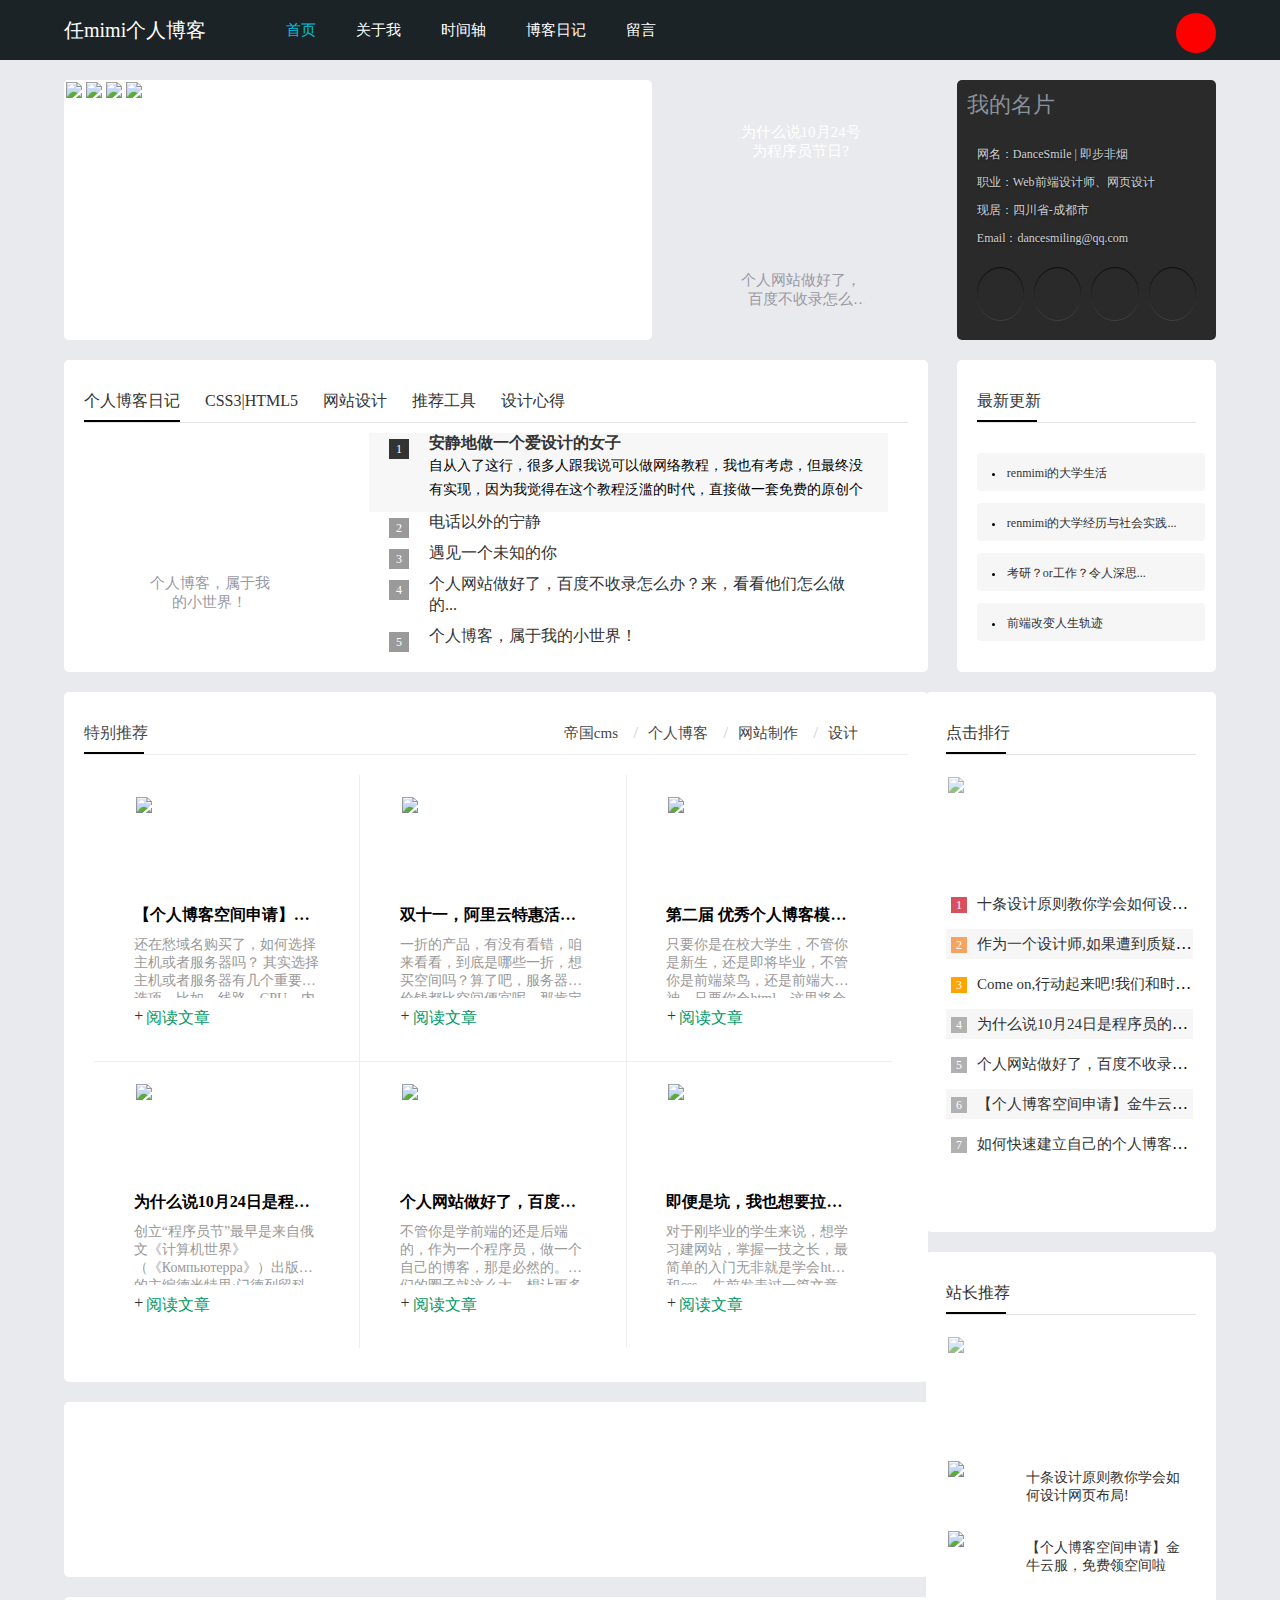
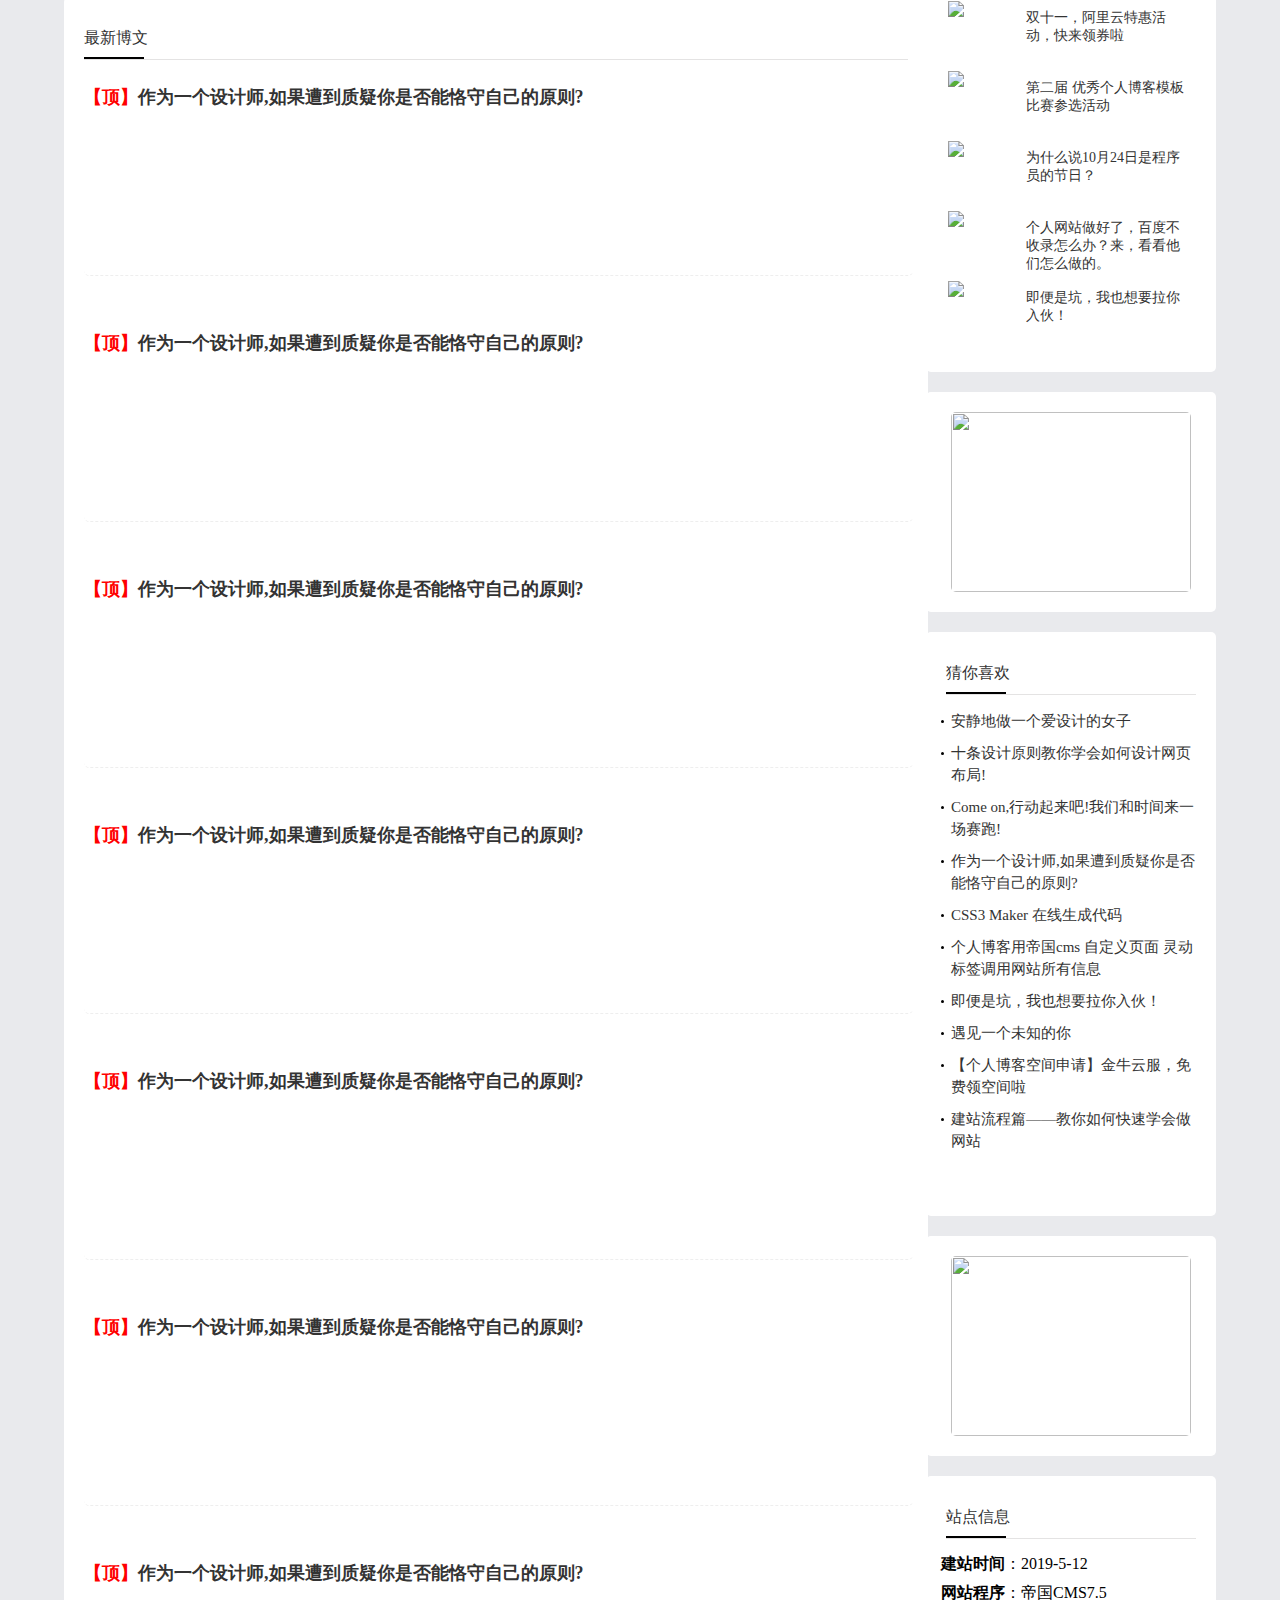
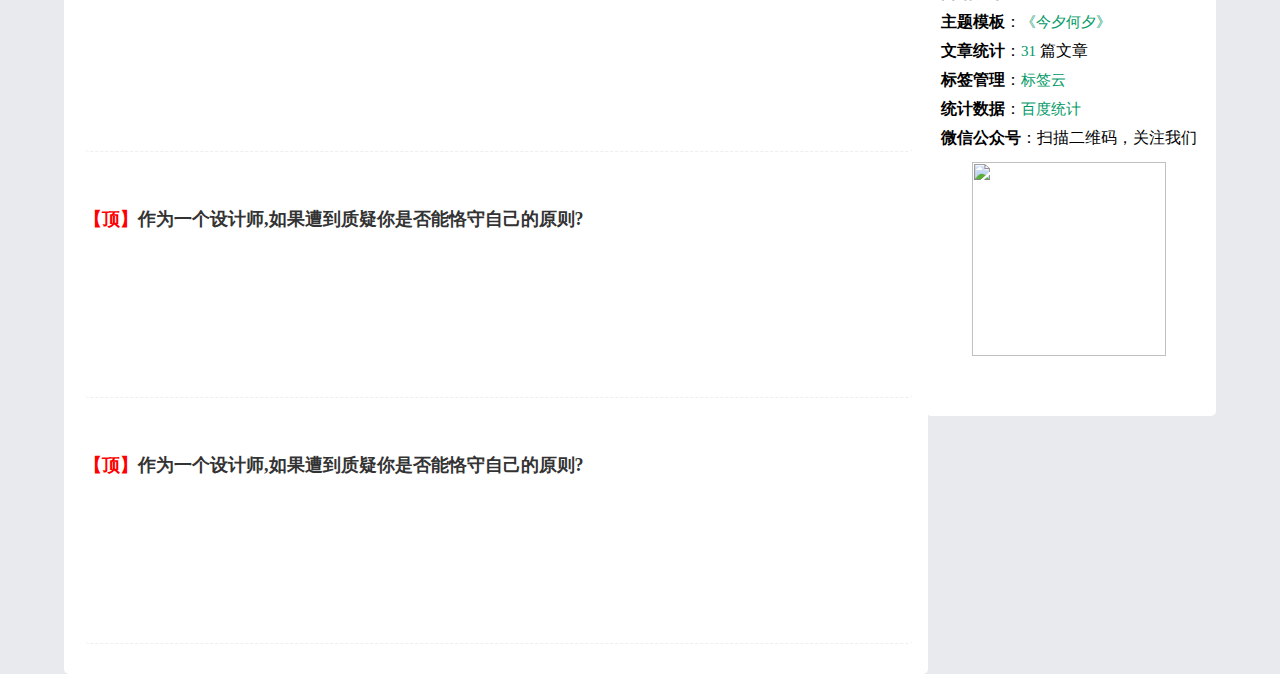
==== index.html @ 93b7b706 "任洁芳博客的" ====
<!DOCTYPE html>
<html lang="en">
<head>
    <meta charset="UTF-8">
    <title>个人博客</title>
    <link rel="stylesheet" href="./css/reset.css">
    <link rel="stylesheet" href="./css/index.css">
    <link rel="stylesheet" href="./css/common.css">
    <meta name="viewport" content="width=device-width, initial-scale=1.0 user-scalable=no">
    <link rel="stylesheet" media="(max-width: 800px)" href="./css/phone.css">
</head>
<body>
  <!--头部start-->
  <!--响应式更多-->
  <label for="more" class="menu" style="position:absolute; top: 10px; left: 20px;"></label>
    <header>
        <nav class="nav wrapper">
            <input type="checkbox" name="" id="more" >
            <div class="logo">任mimi个人博客</div>
        <ul class="nav_item">

            <li class="nav_item_focus"><a href="" >首页</a></li>
            <li><a href="#">关于我</a></li>
            <li><a href="trail.html">时间轴</a></li>
            <li><a href="log.html">博客日记</a></li>
            <li><a href="remark.html">留言</a></li>
        </ul>
            <div class="search iconfont"><input type="text" placeholder="请输入内容" class="input"></div>
        </nav>
    </header>
  <!--头部结束-->
   <!--轮播图即右侧开始-->
   <div  class="wrapper content">
       <div class="content_left">
           <div class="swipe" id="swipe">
               <ul>
                   <li class="swipe_item"><a href=""><img src="http://jxhx2.yangqq.com/skin/jxhx/images/1.jpg" alt=""></a></li>
                   <li class="swipe_item"><a href=""><img src="http://jxhx2.yangqq.com/skin/jxhx/images/2.jpg" alt=""></a></li>
                   <li class="swipe_item"><a href=""><img src="http://jxhx2.yangqq.com/skin/jxhx/images/3.jpg" alt="" class="swipe_3"></a></li>
                   <li class="swipe_item"><a href=""><img src="http://jxhx2.yangqq.com/skin/jxhx/images/4.jpg" alt=""></a></li>

               </ul>
                <!--小圆圈-->
               <ul class="spot" id="spot">
                   <li></li>
                   <li></li>
                   <li></li>
                   <li></li>
               </ul>
               <!--左右箭头按钮-->
               <div >
                   <span class="left swipe_arrow" id="left"><img src="http://jxhx2.yangqq.com/skin/jxhx/images/left.png" alt=""></span>
                   <span class="right swipe_arrow" id="right"><img src="http://jxhx2.yangqq.com/skin/jxhx/images/right.png" alt=""></span>
               </div>
           </div>
           <div>
               <div class="content_left_item_top">
                   <div class=" top">
                       <span class="mask_wenzi">为什么说10月24号为程序员节日?</span>
                   </div>

               </div>
                <div class="content_left_item_bottom">
                    <div class="bottom">
                        <span class="mask_wenzi">个人网站做好了，百度不收录怎么办？来，看看他们怎么做的。</span>
                    </div>
                </div>
           </div>


       </div>
       <div class="content_right">
           <h2>我的名片</h2>
           <p>网名：DanceSmile | 即步非烟</p>
           <p>职业：Web前端设计师、网页设计</p>
           <p>现居：四川省-成都市</p>
           <p>Email：dancesmiling@qq.com</p>
           <ul class="linkmore">
               <li><a href="" class="iconfont1 geren"></a></li>
               <li><a href="" class="iconfont1 mes"></a></li>
               <li><a href="" class="iconfont1 qq"></a></li>
               <li><a href="" class="iconfont1 wechat"></a></li>
           </ul>
       </div>

   </div>
  <!--轮播图即右侧end-->
   <!--tab栏及右侧start-->
  <div class="tab wrapper">
      <div class="tab_left">
           <div class="tab_title">
               <ul>
                   <li class="tab_focus"><a href="">个人博客日记</a></li>
                   <li><a href="">CSS3|HTML5</a></li>
                   <li><a href="">网站设计</a></li>
                   <li><a href="">推荐工具</a></li>
                   <li><a href="">设计心得</a></li>
               </ul>
           </div>
            <div class="tab_content">

                 <div class="tab_content_list">
                     <ul >
                         <li class="li_focus">
                             <i class="tab_content_list_focus">1</i>
                             <a href="#" >
                             安静地做一个爱设计的女子
                             </a>
                             <p  class="p">自从入了这行，很多人跟我说可以做网络教程，我也有考虑，但最终没有实现，因为我觉得在这个教程泛滥的时代，直接做一套免费的原创个人博客模板更为实在。每当看到自己喜欢的配色图片，</p>
                         </li>
                         <li>
                             <i>2</i>
                             <a href="#" >
                                 电话以外的宁静
                             </a>
                             <p class="p">电话很久没有响过了，我的QQ也很久没有在线了，消失了很多天，刚刚结识的朋友因为我身上又起了红疹，每天都发来消息询问我的情况，我做到了这么多天来的沉默，我相信，没有网络，我还是可以继续我自己的生活
                             </p>
                         </li>
                         <li>
                             <i>3</i>
                             <a href="#" >
                                 遇见一个未知的你
                             </a>
                             <p  class="p">听着那熟悉的歌曲看着那一张张可爱的图片.-读着我们共同欣赏的诗……也许我们曾经相遇,看着你远去的背影 ,沿着你来的方向 ,回忆时间穿梭于幸福的点点滴滴....
                             </p>
                         </li>
                         <li>
                             <i>4</i>
                             <a href="#" >
                                 个人网站做好了，百度不收录怎么办？来，看看他们怎么做的...
                             </a>
                             <p  class="p">不管你是学前端的还是后端的，作为一个程序员，做一个自己的博客，那是必然的。咱们的圈子就这么大，想让更多的人了解你，看看你的技术多牛逼，扔一个博客地址就行了
                             </p>
                         </li>
                         <li>
                             <i>5</i>
                             <a href="#" title="个人博客，属于我的小世界！">
                                 个人博客，属于我的小世界！
                             </a>
                             <p class="p">个人博客，用来做什么？我刚开始就把它当做一个我吐槽心情的地方，也就相当于一个网络记事本，写上一些关于自己生活工作中的小情小事，也会放上一些照片，音乐。每天工作回家后就能访问自己的网站，一边听着音乐，一边写写文章。
                             </p>
                         </li>

                     </ul>
                 </div>
                <div class="tab_content_img">
                    <div class="hidden">
                        <div class="top"><a href="">
                            <span class="mask_wenzi">个人网站做好了，百度不收录怎么办？来，看看他们怎么做的</span>
                        </a></div>
                    </div>
                    <div class="hidden">
                        <div class="bottom"><a href="">
                            <span class="mask_wenzi">个人博客，属于我的小世界！</span>
                        </a></div>
                    </div>
                </div>
            </div>
      </div>
      <div class="tab_right  sidebar">
          <div class="sidebar_title">最新更新</div>
           <div>
               <ul class="tab_right_item">
                   <li><a href="">renmimi的大学生活</a></li>
                   <li><a href="">renmimi的大学经历与社会实践...</a></li>
                   <li><a href="">考研？or工作？令人深思...</a></li>
                   <li><a href="">前端改变人生轨迹</a></li>
               </ul>
           </div>
      </div>
  </div>
  <!--tab栏及右侧结束-->
  <!--推荐部分start-->
  <div class="wrapper">
  <div class="recommend">
         <div class="rtitle">
              <h2 class="rtitle_left">特别推荐</h2>
              <div class="rtitle_right">
                  <ul>
                      <li><a href="">帝国cms</a></li>
                      <li><a href="">个人博客</a></li>
                      <li><a href="">网站制作</a></li>
                      <li><a href="">设计</a></li>
                  </ul>
              </div>
         </div>
         <div class="rbox">
             <ul>
                 <li><a href=""><img src="http://www.yangqq.com/d/file/jstt/web/2018-10-16/56c49531df63eec5ccc3840e68f3ac21.png" alt="" ></a>
                   <h2>【个人博客空间申请】金牛云服，免费领空间啦</h2>
                     <span>还在愁域名购买了，如何选择主机或者服务器吗？
                         其实选择主机或者服务器有几个重要的选项，比如，线路，CPU，内存，带宽，网页空间，数据库，月流量等等。那什么是主机，什么是服务器，他们的区别
                     </span>
                     <a href="" class="artcle_add">阅读文章</a>
                 </li>
                 <li><a href=""><img src="http://www.yangqq.com/d/file/jstt/web/2018-11-03/e3d39beb4e61d8545d6fbda2dc7a4b71.png" alt=""></a>
                  <h2>双十一，阿里云特惠活动，快来领券啦</h2>
                     <span>一折的产品，有没有看错，咱来看看，到底是哪些一折，想买空间吗？算了吧，服务器的价钱都比空间便宜呢，那肯定买服务器啊，咱来看看阿里云一折的服务器哪些好</span>
                     <a href="" class="artcle_add">阅读文章</a>
                 </li>
                 <li><a href=""><img src="http://www.yangqq.com/d/file/blogs/2018-06-11/372b79556c82ac59a8c46eda53f177c4.jpg" alt=""></a>
                   <h2>第二届 优秀个人博客模板比赛参选活动</h2>
                     <span>只要你是在校大学生，不管你是新生，还是即将毕业，不管你是前端菜鸟，还是前端大神，只要你会html，这里将会是你展示才能的大平台。</span>
                     <a href="" class="artcle_add">阅读文章</a>
                 </li>
                 <li><a href=""><img src="http://jxhx2.yangqq.com/skin/jxhx/images/h1.jpg" alt=""></a>
                    <h2>为什么说10月24日是程序员的节日？</h2>
                     <span>创立“程序员节”最早是来自俄文《计算机世界》（《Компьютерра》）出版社的主编德米特里·门德列留科（Дмитрий Мендрелюк）在1996年7月15日的想法，当时计划将节日命名为“计算机用户节”，定在每年9月份的第一个星期五，称之为“纯净的星期五</span>
                     <a href="" class="artcle_add">阅读文章</a>
                 </li>
                 <li><a href=""><img src="http://jxhx2.yangqq.com/skin/jxhx/images/h2.jpg" alt=""></a>
                   <h2>个人网站做好了，百度不收录怎么办？来，看看他们怎么做的。</h2>
                     <span>不管你是学前端的还是后端的，作为一个程序员，做一个自己的博客，那是必然的。咱们的圈子就这么大，想让更多的人了解你，看看你的技术多牛逼，扔一个博客地址就行了。大多数人在没有</span>
                     <a href="" class="artcle_add">阅读文章</a>
                 </li>
                 <li><a href=""><img src="http://www.yangqq.com/d/file/news/life/2014-07-31/ae167e7d81612318949460aad1143e0d.jpg" alt=""></a>
                   <h2>即便是坑，我也想要拉你入伙!</h2>
                     <span>对于刚毕业的学生来说，想学习建网站，掌握一技之长，最简单的入门无非就是学会html和css，先前发表过一篇文章《如果要学习web前端开发，需要学习什么？》，如果你还不知道如何着手，请仔细阅读....7天的时间，入门是没有问题的，当然，如果你用心的话！</span>
                     <a href="" class="artcle_add">阅读文章</a>
                 </li>
             </ul>
         </div>
  </div>
      <!--不规则侧边栏开始-->
      <div class="norule_aside" style="position:absolute; right: 0px; top: 0px; z-index:3;">
          <ul>
              <li>
                  <div class="sidebar">
                      <div class="sidebar_title">点击排行</div>
                      <div class="click_sort">
                      <a href="" >
                          <div style="position: relative;">
                          <img src="http://jxhx2.yangqq.com/skin/jxhx/images/b02.jpg" alt="">
                          <span  class="mask_wenzi">安静地做一个爱设计的女子</span>
                          </div>
                      </a>
                          <ul>
                              <li><i>1</i><a href="#"  target="_blank">十条设计原则教你学会如何设计网页布局!</a></li>
                              <li><i>2</i><a href="#"  target="_blank">作为一个设计师,如果遭到质疑你是否能恪守自己的原则?</a></li>
                              <li><i>3</i><a href="#"  target="_blank">Come on,行动起来吧!我们和时间来一场赛跑!</a></li>
                              <li><i>4</i><a href="#"  target="_blank">为什么说10月24日是程序员的节日？</a></li>
                              <li><i>5</i><a href="#"  target="_blank">个人网站做好了，百度不收录怎么办？来，看看他们怎么做的。</a></li>
                              <li><i>6</i><a href="#"  target="_blank">【个人博客空间申请】金牛云服，免费领空间啦</a></li>
                              <li><i>7</i><a href="#"  target="_blank">如何快速建立自己的个人博客网站</a></li>
                          </ul>
                      </div>
                  </div>

              </li>

              <li>
                  <div class="sidebar sidebar_re">
                      <div class="sidebar_title">站长推荐</div>
                      <div class="zhanzhang_recommend">
                          <a href="" >
                              <div style="position: relative;">
                                  <img src="http://www.yangqq.com/d/file/news/life/2018-06-29/75842f4d1e18d692a66c38eb172a40ab.jpg" alt="">
                                  <span class="mask_wenzi">作为一个设计师,如果遭到质疑你是否能恪守自己的原则?</span>
                              </div>
                          </a>
                          <ul >
                              <li><a href="">
                                  <img src="http://www.yangqq.com/d/file/jstt/css3/2018-03-20/718b56be9dbf920cc0a6124545216654.jpg">
                                  <p>十条设计原则教你学会如何设计网页布局!</p>
                              </a></li>
                              <li><a href="">
                                  <img src="http://www.yangqq.com/d/file/jstt/web/2018-10-16/56c49531df63eec5ccc3840e68f3ac21.png">
                                  <p>【个人博客空间申请】金牛云服，免费领空间啦</p>
                              </a>
                              </li>
                              <li><a href="">
                                  <img src="http://www.yangqq.com/d/file/jstt/web/2018-11-03/e3d39beb4e61d8545d6fbda2dc7a4b71.png">
                                  <p>双十一，阿里云特惠活动，快来领券啦</p>
                              </a></li>
                              <li><a href="">
                                  <img src="http://www.yangqq.com/d/file/blogs/2018-06-11/372b79556c82ac59a8c46eda53f177c4.jpg">
                                  <p>第二届 优秀个人博客模板比赛参选活动</p>
                              </a></li>
                              <li><a href="">
                                  <img src="http://jxhx2.yangqq.com/skin/jxhx/images/h1.jpg">
                                  <p>为什么说10月24日是程序员的节日？</p>
                              </a></li>
                              <li><a href="">
                                  <img src="http://jxhx2.yangqq.com/skin/jxhx/images/h2.jpg">
                                  <p>个人网站做好了，百度不收录怎么办？来，看看他们怎么做的。</p>
                              </a></li>
                              <li><a href="">
                                  <img src="http://www.yangqq.com/d/file/news/life/2014-07-31/ae167e7d81612318949460aad1143e0d.jpg">
                                  <p>即便是坑，我也想要拉你入伙！</p>
                              </a></li>
                          </ul>
                      </div>
                  </div>

              </li>

               <li>
                   <div class="sidebar sidebar_img"><img src="http://jxhx2.yangqq.com/skin/jxhx/images/ad.jpg" alt=""></div>
               </li>
              <li>
                  <div class="sidebar sidebar_like">
                      <div class="sidebar_title">猜你喜欢</div>
                      <ul>
                          <li><a target="_blank" href="#">安静地做一个爱设计的女子</a></li>
                          <li><a target="_blank" href="#">十条设计原则教你学会如何设计网页布局!</a></li>
                          <li><a target="_blank" href="#">Come on,行动起来吧!我们和时间来一场赛跑!</a></li>
                          <li><a target="_blank" href="#">作为一个设计师,如果遭到质疑你是否能恪守自己的原则?</a></li>
                          <li><a target="_blank" href="#">CSS3 Maker 在线生成代码</a></li>
                          <li><a target="_blank" href="#">个人博客用帝国cms 自定义页面 灵动标签调用网站所有信息</a></li>
                          <li><a target="_blank" href="#">即便是坑，我也想要拉你入伙！</a></li>
                          <li><a target="_blank" href="#">遇见一个未知的你</a></li>
                          <li><a target="_blank" href="#">【个人博客空间申请】金牛云服，免费领空间啦</a></li>
                          <li><a target="_blank" href="#">建站流程篇——教你如何快速学会做网站</a></li>
                      </ul>
                  </div>
              </li>
              <li>
                  <div class="sidebar sidebar_img"><img src="http://jxhx2.yangqq.com/skin/jxhx/images/ad02.jpg" alt=""></div>
              </li>
              <li>
                  <div class="sidebar sidebar_message">
                       <div class="sidebar_title">站点信息</div>
                      <ul >
                          <li><b>建站时间</b>：2019-5-12</li>
                          <li><b>网站程序</b>：帝国CMS7.5</li>
                          <li><b>主题模板</b>：<a href="#" style="color: #009966">《今夕何夕》</a></li>
                          <li><b>文章统计</b>：<a href="#"style="color: #009966" >31 </a>篇文章</li>
                          <li><b>标签管理</b>：<a href="#" style="color: #009966">标签云</a></li>
                          <li><b>统计数据</b>：<a href="#"style="color: #009966">百度统计</a></li>
                          <li><b>微信公众号</b>：扫描二维码，关注我们</li>
                          <li><a href="#" ><img src="http://jxhx2.yangqq.com/skin/jxhx/images/wxgzh.jpg"></a></li>
                      </ul>
                  </div>
              </li>

          </ul>
      </div>
  </div>
  <!--推荐部分end-->
  <!--图片start-->
   <div class="wrapper">
        <div class="img"></div>
   </div>
  <!--图片结束-->
  <!--文章列表开始-->
  <div class="wrapper">
      <div class="main_content">
            <div class="main_title sidebar_title">最新博文</div>
          <ul>
              <li>
                  <a href="#" target="_blank" class="ding">作为一个设计师,如果遭到质疑你是否能恪守自己的原则?</a>
                  <div class="main_list_item">
                      <img src="http://www.yangqq.com/d/file/news/life/2018-06-29/75842f4d1e18d692a66c38eb172a40ab.jpg" alt="">
                       <div >
                       <p>就拿我自己来说吧，有时候会很矛盾，设计好的作品，不把它分享出来，会觉得待在自己电脑里面实在是没有意义。干脆就发布出去吧。我也害怕收到大家不好的评论，有些评论，可能说者无意，但是对于每一个用心的站长来说，都会受很深 </p>
                       </div>
                       <div class="bottom">
                           <img src="http://jxhx2.yangqq.com/skin/jxhx/images/avatar.jpg" border="0"  alt="" >
                           <span>2019-5-11</span>
                           <span><a href="#"><span>【</span>设计心得 <span>】</span></a></span>
                           <a href="#" class="bottom_readmore"> <button>阅读更多</button></a>
                       </div>

                  </div>
              </li>
              <li>
                  <a href="#" target="_blank" class="ding">作为一个设计师,如果遭到质疑你是否能恪守自己的原则?</a>
                  <div class="main_list_item">
                      <img src="http://www.yangqq.com/d/file/blogs/2018-06-11/372b79556c82ac59a8c46eda53f177c4.jpg" alt="">
                      <div >
                          <p>就拿我自己来说吧，有时候会很矛盾，设计好的作品，不把它分享出来，会觉得待在自己电脑里面实在是没有意义。干脆就发布出去吧。我也害怕收到大家不好的评论，有些评论，可能说者无意，但是对于每一个用心的站长来说，都会受很深 </p>
                      </div>
                      <div class="bottom">
                          <img src="http://jxhx2.yangqq.com/skin/jxhx/images/avatar.jpg" border="0"  alt="" >
                          <span>2019-5-11</span>
                          <span><a href="#"><span>【</span>个人博客日记 <span>】</span></a></span>
                          <a href="#" class="bottom_readmore"> <button>阅读更多</button></a>
                      </div>

                  </div>

              </li>
              <li>
                  <a href="#" target="_blank" class="ding">作为一个设计师,如果遭到质疑你是否能恪守自己的原则?</a>
                  <div class="main_list_item">
                      <img src="http://www.yangqq.com/d/file/jstt/web/2018-11-03/e3d39beb4e61d8545d6fbda2dc7a4b71.png" alt="">
                      <div >
                          <p>就拿我自己来说吧，有时候会很矛盾，设计好的作品，不把它分享出来，会觉得待在自己电脑里面实在是没有意义。干脆就发布出去吧。 </p>
                      </div>
                      <div class="bottom">
                          <img src="http://jxhx2.yangqq.com/skin/jxhx/images/avatar.jpg" border="0"  alt="" >
                          <span>2019-5-11</span>
                          <span><a href="#"><span>【</span>renmimi <span>】</span></a></span>
                          <a href="#" class="bottom_readmore"> <button>阅读更多</button></a>
                      </div>

                  </div>
              </li>
              <li>
                  <a href="#" target="_blank" class="ding">作为一个设计师,如果遭到质疑你是否能恪守自己的原则?</a>
                  <div class="main_list_item">
                      <img src="http://jxhx2.yangqq.com/skin/jxhx/images/b02.jpg" alt="">
                      <div >
                          <p>就拿我自己来说吧，有时候会很矛盾，设计好的作品，不把它分享出来，会觉得待在自己电脑里面实在是没有意义。干脆就发布出去吧。我也害怕收到大家不好的评论，有些评论，可能说者无意，但是对于每一个用心的站长来说，都会受很深 </p>
                      </div>
                      <div class="bottom">
                          <img src="http://jxhx2.yangqq.com/skin/jxhx/images/avatar.jpg" border="1"  alt="" >
                          <span>2019-5-11</span>
                          <span><a href="#"><span>【</span>分享给你们<span>】</span></a></span>
                          <a href="#" class="bottom_readmore"> <button>阅读更多</button></a>
                      </div>

                  </div>
              </li>
              <li>
                  <a href="#" target="_blank" class="ding">作为一个设计师,如果遭到质疑你是否能恪守自己的原则?</a>
                  <div class="main_list_item">
                      <img src="http://jxhx2.yangqq.com/skin/jxhx/images/b03.jpg" alt="">
                      <div >
                          <p>就拿我自己来说吧，有时候会很矛盾，设计好的作品，不把它分享出来，会觉得待在自己电脑里面实在是没有意义。干脆就发布出去吧。我也害怕收到大家不好的评论，有些评论，可能说者无意，但是对于每一个用心的站长来说，都会受很深 </p>
                      </div>
                      <div class="bottom">
                          <img src="http://jxhx2.yangqq.com/skin/jxhx/images/b03.jpg" border="0"  alt="" >
                          <span>2019-5-11</span>
                          <span><a href="#"><span>【</span>个人博客日记 <span>】</span></a></span>
                          <a href="#" class="bottom_readmore"> <button>阅读更多</button></a>
                      </div>

                  </div>
              </li>
              <li>
                  <a href="#" target="_blank" class="ding">作为一个设计师,如果遭到质疑你是否能恪守自己的原则?</a>
                  <div class="main_list_item">
                      <img src="http://www.yangqq.com/d/file/news/life/2018-06-29/75842f4d1e18d692a66c38eb172a40ab.jpg" alt="">
                      <div >
                          <p>就拿我自己来说吧，有时候会很矛盾，设计好的作品，不把它分享出来，会觉得待在自己电脑里面实在是没有意义。干脆就发布出去吧。我也害怕收到大家不好的评论，有些评论，可能说者无意，但是对于每一个用心的站长来说，都会受很深 </p>
                      </div>
                      <div class="bottom">
                          <img src="http://jxhx2.yangqq.com/skin/jxhx/images/avatar.jpg" border="0"  alt="" >
                          <span>2019-5-11</span>
                          <span><a href="#"><span>【</span>设计心得 <span>】</span></a></span>
                          <a href="#" class="bottom_readmore"> <button>阅读更多</button></a>
                      </div>

                  </div>
              </li>
              <li>
                  <a href="#" target="_blank" class="ding">作为一个设计师,如果遭到质疑你是否能恪守自己的原则?</a>
                  <div class="main_list_item">
                      <img src="http://www.yangqq.com/d/file/news/life/2018-06-29/75842f4d1e18d692a66c38eb172a40ab.jpg" alt="">
                      <div >
                          <p>就拿我自己来说吧，有时候会很矛盾，设计好的作品，不把它分享出来，会觉得待在自己电脑里面实在是没有意义。干脆就发布出去吧。我也害怕收到大家不好的评论，有些评论，可能说者无意，但是对于每一个用心的站长来说，都会受很深 </p>
                      </div>
                      <div class="bottom">
                          <img src="http://jxhx2.yangqq.com/skin/jxhx/images/avatar.jpg" border="0"  alt="" >
                          <span>2019-5-11</span>
                          <span><a href="#"><span>【</span>设计心得 <span>】</span></a></span>
                          <a href="#" class="bottom_readmore"> <button>阅读更多</button></a>
                      </div>

                  </div>
              </li>
              <li>
                  <a href="#" target="_blank" class="ding">作为一个设计师,如果遭到质疑你是否能恪守自己的原则?</a>
                  <div class="main_list_item">
                      <img src="http://www.yangqq.com/d/file/jstt/web/2018-11-03/e3d39beb4e61d8545d6fbda2dc7a4b71.png" alt="">
                      <div >
                          <p>就拿我自己来说吧，有时候会很矛盾，设计好的作品，不把它分享出来，会觉得待在自己电脑里面实在是没有意义。干脆就发布出去吧。我也害怕收到大家不好的评论，有些评论，可能说者无意，但是对于每一个用心的站长来说，都会受很深 </p>
                      </div>
                      <div class="bottom">
                          <img src="http://jxhx2.yangqq.com/skin/jxhx/images/avatar.jpg" border="0"  alt="" >
                          <span>2019-5-11</span>
                          <span><a href="#"><span>【</span>设计心得 <span>】</span></a></span>
                          <a href="#" class="bottom_readmore"> <button>阅读更多</button></a>
                      </div>

                  </div>
              </li>
              <li>
                  <a href="#" target="_blank" class="ding">作为一个设计师,如果遭到质疑你是否能恪守自己的原则?</a>
                  <div class="main_list_item">
                      <img src="http://www.yangqq.com/d/file/blogs/2018-06-11/372b79556c82ac59a8c46eda53f177c4.jpg" alt="">
                      <div >
                          <p>就拿我自己来说吧，有时候会很矛盾，设计好的作品，不把它分享出来，会觉得待在自己电脑里面实在是没有意义。干脆就发布出去吧。我也害怕收到大家不好的评论，有些评论，可能说者无意，但是对于每一个用心的站长来说，都会受很深 </p>
                      </div>
                      <div class="bottom">
                          <img src="http://jxhx2.yangqq.com/skin/jxhx/images/avatar.jpg" border="0"  alt="" >
                          <span>2019-5-11</span>
                          <span><a href="#"><span>【</span>设计心得 <span>】</span></a></span>
                          <a href="#" class="bottom_readmore"> <button>阅读更多</button></a>
                      </div>

                  </div>
              </li>
          </ul>
      </div>
  </div>

  <script src="js/index.js"></script>
  <script src="js/swipe.js"></script>
  <script src="js/change.js"></script>
</body>
</html>
---- css/index.css ----
/*轮播图及右侧开始*/
   .content {
       height: 260px;
       margin-top: 20px;
   }
   .content_left {
       float: left;
       width: 75%;
   }
   .content_right {
       float: right;
       width: 22.5%;
       height: 260px;
       background: rgba(42,42,42,1);
       border-radius: 5px;
   }

.content_right h2 {
    font-size: 22px;
    margin: 10px;
    color: #89919a;
    font-weight: normal;
    padding-bottom: 10px;
}
.linkmore {
    margin: 15px;
}
.linkmore li {
    width: 25%;
    float: left;
    padding: 0;
}
.linkmore li a {
    height: 53px;
    display: block;
    overflow: hidden;
    box-shadow: 0px 1px 0px rgba(255,255,255,.1), inset 0px 1px 1px rgba(0,0,0,.7);
    border-radius: 50%;
    margin: 0 5px;
}

.geren:before {
    font-family: iconfont;
    content: '\e6d3';
    color: #ef5509;
    font-size: 36px;
    display: block;
    margin: 10px 10px;
}

.mes:before {
    font-family: iconfont;
    content: '\e648';
    color: #FF991A;
    font-size: 28px;
    text-align: center;
    display: block;
    margin: 10px 10px;
}
.qq:before {
    font-family: iconfont;
    content: '\e6ca';
    color: #1296DB;
    font-size: 28px;
    text-align: center;
    display: block;
    margin: 10px 10px;
}
.wechat:before {
    font-family: iconfont;
    content: '\e66a';
    color: #07AF12;
    font-size: 36px;
    text-align: center;
    display: block;
    margin: 10px 10px;
}
.iconfont1:hover {
    opacity: .5;
}


.content_right p {
    font-size: 12px;
    padding: 0 0 0 20px;
    line-height: 28px;
    text-shadow: 0px 1px 2px rgba(0, 0, 0, .5);
    color: #d0d2d4;
}
.content_left  .swipe {
       float: left;
       width: 68%;
       height: 260px;
       background-color: #fff;
       border-radius: 5px;
       overflow: hidden;
       position: relative;
   }
.swipe .spot {
    width: 90px;
    height: 13px;
    position: absolute;
    bottom: 20px;
    left: 50%;
    transform: translateX(-50%);
}
.swipe .spot .spot_focus {
    background-color: #12B7DE;
}
.swipe .spot li {
    border-radius: 50%;
    width: 10px;
    height: 10px;
    line-height: 10px;
    background-color: #fff;
    margin-right: 12px;
}

.swipe ul {
    height: 260px;
}
.swipe ul li {
    float: left;
    height: 260px;
    padding: 0;
}
.swipe img {
    width: 132%;
    height: 260px;
}
.swipe .swipe_3{
     width: 108%;
}
.swipe_arrow {
    position: absolute;
    width: 40px;
    height: 32px;
    top: 50%;
    left: 40px;
    transform: translateY(-50%);
    display: none;

}
.swipe:hover .swipe_arrow {
    display: block;
}
.swipe_arrow img {
    width: 40px;
    height: 32px;
}
 .swipe_arrow.right{
    left: auto;
    right: 40px;
}

.content_left .content_left_item_top {
    float: right;
    width: 29.5%;
    height: 124px;
    overflow: hidden;
    border-radius: 5px;
}

.content_left .content_left_item_bottom {
    margin-top: 12px;
    float: right;
     width: 29.5%;
     height: 124px;
    overflow: hidden;
    border-radius: 5px;
}

.content_left .top {

      float: right;
      width: 100%;
      height: 124px;
      background: url("http://jxhx2.yangqq.com/skin/jxhx/images/h1.jpg") no-repeat;
      background-size: cover;
      transform: scale(1);
      transform-origin: center;
      transition: all .8s ease;
      position: relative;

}
.content_left .bottom {
    position: relative;
    border-radius: 5px;
    bottom:-12px;
    float: right;
    width: 100%;
    height: 124px;
    background: url("http://jxhx2.yangqq.com/skin/jxhx/images/h2.jpg") no-repeat ;
    background-size: cover;
    transform: scale(1);
    transform-origin: center;
    transition: all .8s ease;
}
 .mask_wenzi {
      font-size: 15px;
      position: absolute;
      text-align: center;
      color: #fff;
      left: 50%;
      top: 50%;
      transform: translate(-50%,-50%);
      display: -webkit-box;
      overflow: hidden;
    -webkit-box-orient: vertical;
    -webkit-line-clamp: 2;

}



.content_left .top:hover , .content_left .bottom:hover{
    transform: scale(1.1);
    transform-origin: center;
    transition: all .8s ease;
}
/*轮播图及右侧结束*/

/*tab栏开始*/
.tab {
    height: 312px;
    margin-top: 20px;
}

.tab_left {
    float: left;
    height: 312px;
    width: 75%;
    background-color: #fff;
    border-radius: 5px;
}
.tab_title {
    margin:20px 20px 0;
    height: 42px;
    line-height: 42px;
    border-bottom: 1px solid #e4e3e3;

}
.tab_title li {
    margin-right: 25px;
    padding: 0;
    position: relative;
    line-height: 42px;
}
.tab_left li a {
    color: #333;
    font-size: 16px;
}
.tab_focus:after {
    content: '';
    position: absolute;
    height: 2px;
    width: 100%;
    background: #000;
    left: 0;
    bottom: 0;
    transition: width .5s ease;
}
.tab_focus:hover::after {
    width: 120%;
    transition: width .5s ease;
}
.tab_content {
    margin: 10px 20px;
}
.tab_content_img {
    width: 30.5%;
}
.tab_content_img .top {
    float: left;
    width: 100%;
    height: 100px;
    background:url("http://jxhx2.yangqq.com/skin/jxhx/images/4.jpg") no-repeat;
    border-radius: 5px;
    transform: scale(1);
    transform-origin: center;
    transition: all .8s ease;
    position: relative;

}
.hidden {
    width: 100%;
    height: 100px;
    overflow: hidden;
    border-radius: 5px;
}
.tab_content_img .bottom {
    float: left;
    width: 100%;
    height: 100px;
    background: url("http://jxhx2.yangqq.com/skin/jxhx/images/2.jpg") no-repeat;
    border-radius: 5px;
    margin-top: 10px;
    transform: scale(1);
    transform-origin: center;
    transition: all .8s ease;
    position:relative;
}

.tab_content_img .top:hover , .tab_content_img .bottom:hover{
    transform: scale(1.1);
    transform-origin: center;
    transition: all .8s ease;
}

.tab_content_list {
    width: 63%;
    float: right;
    position: relative;
    right:20px;
}
.tab_content_list ul p {
    display: none;
}
li.li_focus {
    height: 100%;
    background: #f7f7f7;
   
}
.li_focus  a {
    color: #000;
    font-weight: bold;
}
.tab_content_list  .li_focus p {
    display: block;
}
.tab_content_list li a {
    height: 32px;
    color: #333;
}
.tab_content_list p {
    line-height: 24px;
    font-size: 14px;
    overflow: hidden;
    text-overflow: ellipsis;
    -webkit-box-orient: vertical;
    display: -webkit-box;
    -webkit-line-clamp: 2;
    height: 48px;
}

.tab_content_list li {
    float: none;
    padding: 0 20px 10px 20px;
}

.tab_content_list ul li i {
    display: block;
    width: 20px;
    height: 20px;
    background: #9a9a9a;
    float: left;
    margin-top: 6px;
    margin-right: 20px;
    position: relative;
    font-style: normal;
    color: #fff;
    font-size: 12px;
    text-align: center;
    line-height:20px;
}
.tab_content_list .li_focus i {
    background: #333;
}

.tab_right {
    float: right;
    width: 22.5%;
    height: 272px;
    background-color: crimson;
    border-radius: 5px;
}
.tab_right_item {
    margin: 30px 20px;
}
.tab_right_item li {
    width: 85%;
    border-radius: 4px;
    height: 30px;
    line-height: 30px;
    background: #f6f6f6;
    padding: 4px 12px 4px 30px;
    margin-bottom: 12px;
    position: relative;

}
.tab_right_item li:hover {
    box-shadow: 2px 2px 15px rgba(7,17,27,0.3);
}
 .tab_right_item li:before {
    position: absolute;
    content: "";
    width: 3px;
    height: 3px;
    background: #000;
    border-radius: 10px;
    left: 15px;
    top: 20px;
}

.tab_right_item li a {
    font-size: 12px;
    color: #333;
}

    /*tab结束*/

/*推荐部分开始*/
.recommend {
    height: 690px;
    margin-top: 20px;
    width: 75%;
    background-color: #fff;
    border-radius: 5px;
    overflow: hidden;
}
.rtitle {
    margin: 20px 20px 0;
    height: 42px;
    border-bottom: 1px solid #eee;

}
.rtitle_left {
    position: relative;
    font-size: 16px;
    color: #484848;
    line-height: 42px;
    font-weight: normal;
    display: inline-block;
}
.rtitle_left:after {
    content: "";
    position: absolute;
    width: 60px;
    height: 2px;
    content: "";
    background: #000;
    left: 0px;
    bottom: 0px;
    transition: width .5s ease;
}

.rtitle_left:hover::after {
    width: 120%;
    transition: width .5s ease;
}
.rbox {
    margin: 20px 30px;
    background-color: #00c1de;
}
.rbox ul li {
    float:left;
    padding: 0;
    width: 33%;
    height: 286px;
    border-bottom: #eee 1px solid;
    border-left: #eee 1px solid;
}
.rbox ul li > a:nth-of-type(1) {

    display: block;
    margin: 20px auto 0 ;
    width: 70%;
    height: 100px;
    border-radius: 5px;
    overflow: hidden;
}

.rbox  img {
    display: block;
    /*margin: 20px auto 0 ;*/
    width: 100%;
    height: 100px;
    border-radius: 5px;
    transition: all .5s linear;
    transform: scale(1);
}
.rbox ul li:hover  img{
    transform: scale(1.2);
    transition: all .5s linear;
    transform-origin: center;
}

.rbox h2 {
    font-size: 16px;
    white-space: nowrap;
    margin: 10px auto ;
    width: 70%;
    text-overflow: ellipsis;
    overflow:hidden;
}
.rbox  span {
    color: #999;
    font-size:14px;
    display: -webkit-box;
    width: 70%;
    height: 62px;
    margin: 0 auto 10px;
    overflow: hidden;
    -webkit-box-orient: vertical;
    -webkit-line-clamp: 3;
}
.rbox .artcle_add {
    position: relative;
    color: #096;
    display: block;
    font-size:16px;
    width: 70%;
    margin: 0 auto;
    padding-left: 25px;
}
.rbox .artcle_add:before {
    position: absolute;
    left: 13px;
    top: -1px;
    content: "+";
    color: #333;
    font-size: 16px;
}


.rbox ul li:nth-of-type(1) ,.rbox ul li:nth-of-type(4) {
    border-left: none;
}
.rbox ul li:nth-of-type(4),.rbox ul li:nth-of-type(5),.rbox ul li:nth-of-type(6) {
    border-bottom: none;
}
.rbox ul li:hover {

    box-shadow: 2px 2px 15px rgba(7,17,27,0.3);
}
.rtitle_right {
    float: right;
    line-height: 42px;
    margin-right: 30px;
}
.rtitle_right a {
    color: #484848;
}
.rtitle_right li {
    position: relative;
    display:inline-block ;
    padding-left: 10px;
}
.rtitle_right li:after {
     content: '/';
     position: absolute;
     right: 0px;
     bottom: 0;
     color: #ccc;

}
.rtitle_right li:last-child:after {
    content: '';
}

/*图片开始*/
.img {
    height: 175px;
    margin-top: 20px;
    width: 75%;
    border-radius: 5px;
    background:  #fff url("http://jxhx2.yangqq.com/skin/jxhx/images/longad.jpg") no-repeat center center ;
    background-size: 96%;

}


/*文章内容开始*/
.main_content {
    margin-top: 20px;
    width: 75%;
    background-color: #fff;
    border-radius: 5px;
    overflow: hidden;
}
.main_content .main_title {
    padding-top: 20px;
}
.main_content ul {
    width: 96%;
    margin: 0 20px;
}
.main_content ul li {
    height: 150px;
    width: 100%;
    padding: 25px 0 40px;
    margin-bottom: 30px;
    border-radius: 5px;
    border-bottom: #eee 1px dashed;
}
.main_content li a {
    color: #333;
    font-size: 18px;
    font-weight: 700;
}
.main_content li a:hover {
    color: #1296DB;
}

.main_content li .ding:before {
    content: '【顶】';
    font-size: 18px;
    color: #F00;
}
.main_list_item {
    margin-top: 15px ;
    overflow:hidden;
    position: relative;
}
.main_list_item img {
    width: 22.2%;
    float:left;
    border-radius: 5px;
}

.main_list_item p {
    width: 70%;
    float: right;
    font-size: 14px;
    color: #666;
    overflow: hidden;
    text-overflow: ellipsis;
    -webkit-box-orient: vertical;
    display: -webkit-box;
    -webkit-line-clamp: 3;
    margin-top: 20px;
    position: absolute;
    right: 20px;
}
.main_list_item .bottom {
    position: absolute;
    bottom: 0px;
    right:20px;
    width:  70%;
    height: 38px;
    line-height: 38px;
}

.bottom img {
    border-radius: 50%;
    width: 35px;
    height: 35px;
    margin-right: 16px;
    border: 2px solid #1296DB;
}
.bottom img:after{
    content: "";
    position: absolute;
    background: url(http://jxhx2.yangqq.com/skin/jxhx/images/v.png) no-repeat;
    background-size: 12px;
    width: 12px;
    height: 12px;
    right: 0;
    bottom: 0;

}
.bottom span {
    color: #9999a5;
}
.bottom span span {
    color: #9999a5;
}
.bottom span a {
    color: #096;
    font-size:14px;
}
.bottom_readmore {
    float: right;
}
.bottom_readmore button {
    width: 80px;
    height: 28px;
    padding: 3px 10px;
    background-color: #12b7de;
    color: #fff;
    border-radius: 5px;
    font-size:14px;
}
/*不规则侧边栏开始*/
.norule_aside {
    width: 290px;
    height: auto;

}
.norule_aside ul li {
    padding: 0;
}
.norule_aside .sidebar {
    min-height: 500px;
    background-color: #fff;
    border-radius: 5px;
    width: 290px;
    margin-bottom: 20px;
}

.norule_aside .sidebar_re {
    min-height: 680px;
}

/*点击排行开始*/
.zhanzhang_recommend,.click_sort {
    padding: 20px;
}
.click_sort img, .zhanzhang_recommend img {
    width: 100%;
    height: 110px;
    border-radius: 5px;
    opacity: .7;
}
.click_sort ul li {
    width: 242px;
    height: 30px;
    line-height: 30px;
    margin-bottom: 10px;
    padding-left: 5px;
    text-overflow: ellipsis;
    white-space: nowrap;
    overflow: hidden;
    background-color: #f6f6f6;
}
.click_sort ul li:nth-child(2n+1) {
    background-color: #fff;
}
.click_sort ul li a {
    color: #333;
}

.click_sort ul li i {
    display: block;
    width: 16px;
    height: 16px;
    line-height: 16px;
    background: #B1B1B1;
    float: left;
    margin-top: 8px;
    margin-right: 10px;
    font-style: normal;
    font-size: 12px;
    text-align: center;
    color: #fff;
}
.click_sort ul li:nth-of-type(1) i {
     background-color: #d8505c;
}
.click_sort ul li:nth-of-type(2) i{
    background-color: sandybrown;
}
.click_sort ul li:nth-of-type(3) i{
    background-color: orange;
}
/*站长推荐开始*/
.zhanzhang_recommend ul  {
    margin-top: 10px;
}
.zhanzhang_recommend ul  li {
    padding: 0px;
    margin-bottom: 10px;
    height: 60px;
    width: 242px;

}
.zhanzhang_recommend ul li:hover  {
    cursor: pointer;
    background-color: #f6f6f6;
}

.zhanzhang_recommend li img {
    float: left;
    width: 70px;
    height: 60px;
    border-radius: 5px;
    opacity: 1;
    margin-right: 10px;
}
.zhanzhang_recommend li p {
    color: #333;
    font-size: 14px;
    height: 50px;
    padding-top: 10px;
}
/*站长推荐结束*/

/*侧边图开始*/
.norule_aside .sidebar_img {
    min-height:auto;
}
.sidebar_img img {
    width: 240px;
    height: 180px;
    border-radius: 5px;
    margin: 0 auto;
    display: block;
}
/*侧边图结束*/

/*猜你喜欢开始*/
.norule_aside .sidebar_like {
    min-height: 544px;
}
.sidebar_like ul, .sidebar_message ul {
    height: auto;
    padding: 15px;
}
.sidebar_like ul li {
    line-height: 22px;
    margin-bottom: 10px;
    position: relative;
    margin-left: 10px;
}
.sidebar_like ul li:before {
    position: absolute;
    content: "";
    width: 3px;
    height: 3px;
    background: #000;
    border-radius: 10px;
    left: -10px;
    top: 10px;
}
.sidebar_like ul li a {
    color: #333;
}

/*猜你喜欢结束*/

/*站点信息开始*/
.sidebar_message ul li {
    margin-bottom: 8px;
    width:256px;
}
.sidebar_message img {
    width: 194px;
    height: 194px;
    display: block;
    margin: 5px auto;
}
---- css/common.css ----
.sidebar {

    padding: 20px 0;
    background-color: #fff;
    border-radius: 5px;
}
.sidebar_title {

    color: #333;
    font-size: 16px;
    height:42px;
    line-height: 42px;
    border-bottom: 1px solid #e4e3e3;
    position: relative;
    margin: 0 20px;
}

.sidebar_title:after {
    content: '';
    position: absolute;
    height: 2px;
    width: 60px;
    background: #000;
    left: 0;
    bottom: 0;
    transition: width .5s ease;
}
 .sidebar_title:hover::after  {
    width: 85px;
    transition: width .5s ease;
}


/*头部开始*/
header {
    width: 100%;
    padding: 5px 0;
    background: #1C2327;
    height: 50px;
    line-height: 50px;
}

header ul {
    text-align: center;
    height: 50px;
}

ul li {
    float: left;
}

.logo {
    float: left;
    font-size: 20px;
    color: #fff;
    margin-right: 60px;
}

.nav_item_focus  a{
    color: #00c1de;
}

.nav_item a {
    display: inline-block;
    height: 50px;
}

.nav_item li:hover a {
    color: #00c1de;
}


.search {
    position: absolute;
    right: 0;
    top: 8px;
    width: 40px;
    height: 40px;
    border-radius: 50%;
    background: red;
    transition: all .8s ease;
}

.search.iconfont:after {
    content: '\e62a';
    font-size: 20px;
    font-family: iconfont;
    color: #fff;
    position: absolute;
    top: -4px;
    right: 10px;

}

.search:hover {
    width: 200px;
    border-radius: 50px;
    transition: all .8s ease;
    cursor: pointer;
}

.search input {
    display: none;
    font-size: 16px;
    background-color: rgba(0, 0, 0, 0);
    outline: none;
    border: 0;
    padding-left: 30px;
    margin-left: 10px;
    line-height: 40px;
    color: #fff;

}

input::-webkit-input-placeholder {

    color: #fff;
}

input[type=checkbox] {
    display: none;
}
/*头部结束*/
---- css/phone.css ----
/*头部开始 */
.nav_item {
     display: none;
 }
 .nav_item {
     position: fixed;
     z-index: 2;
     top: 55px;

 }
 .nav_item li {
     float: none;
     background-color: #1C2327;
 }
 .nav_item li  a{
      color: #fff;
 }

 .logo {
     width: 150px;
     margin: 0 auto;
     float: none;
     line-height: 50px;
 }
 .wrapper {
     min-width: 375px;
 }

 input[type=checkbox] {
     display: none;
     font-size: 28px;
 }
 input[type=checkbox]:checked ~ .nav_item {
     display: block;
     background-color: red;
 }
 .menu {
     position: relative;
 }
.menu:after {
    content: '\e63f';
    font-family: iconfont;
    font-size: 32px;
    color: #fff;
    position: absolute;
    top: 0px;
    left:0px;
}
/*头部结束*/

/*轮播图以及右侧开始*/
.content_right, .tab_right {
    display: none;
}
.content_left , .tab_left{
    float:none;
    margin: 0 auto;
}
/*轮播图及右侧结束*/
 /*推荐栏开始*/
.recommend {
    margin: 20px auto;
}
/*推荐栏结束*/

/*不规则侧边栏开始*/
.norule_aside {
    display: none;
}
/*大图片开始*/
.img {
    margin: 20px auto;
}
.main_content {
    margin: 20px auto;
}
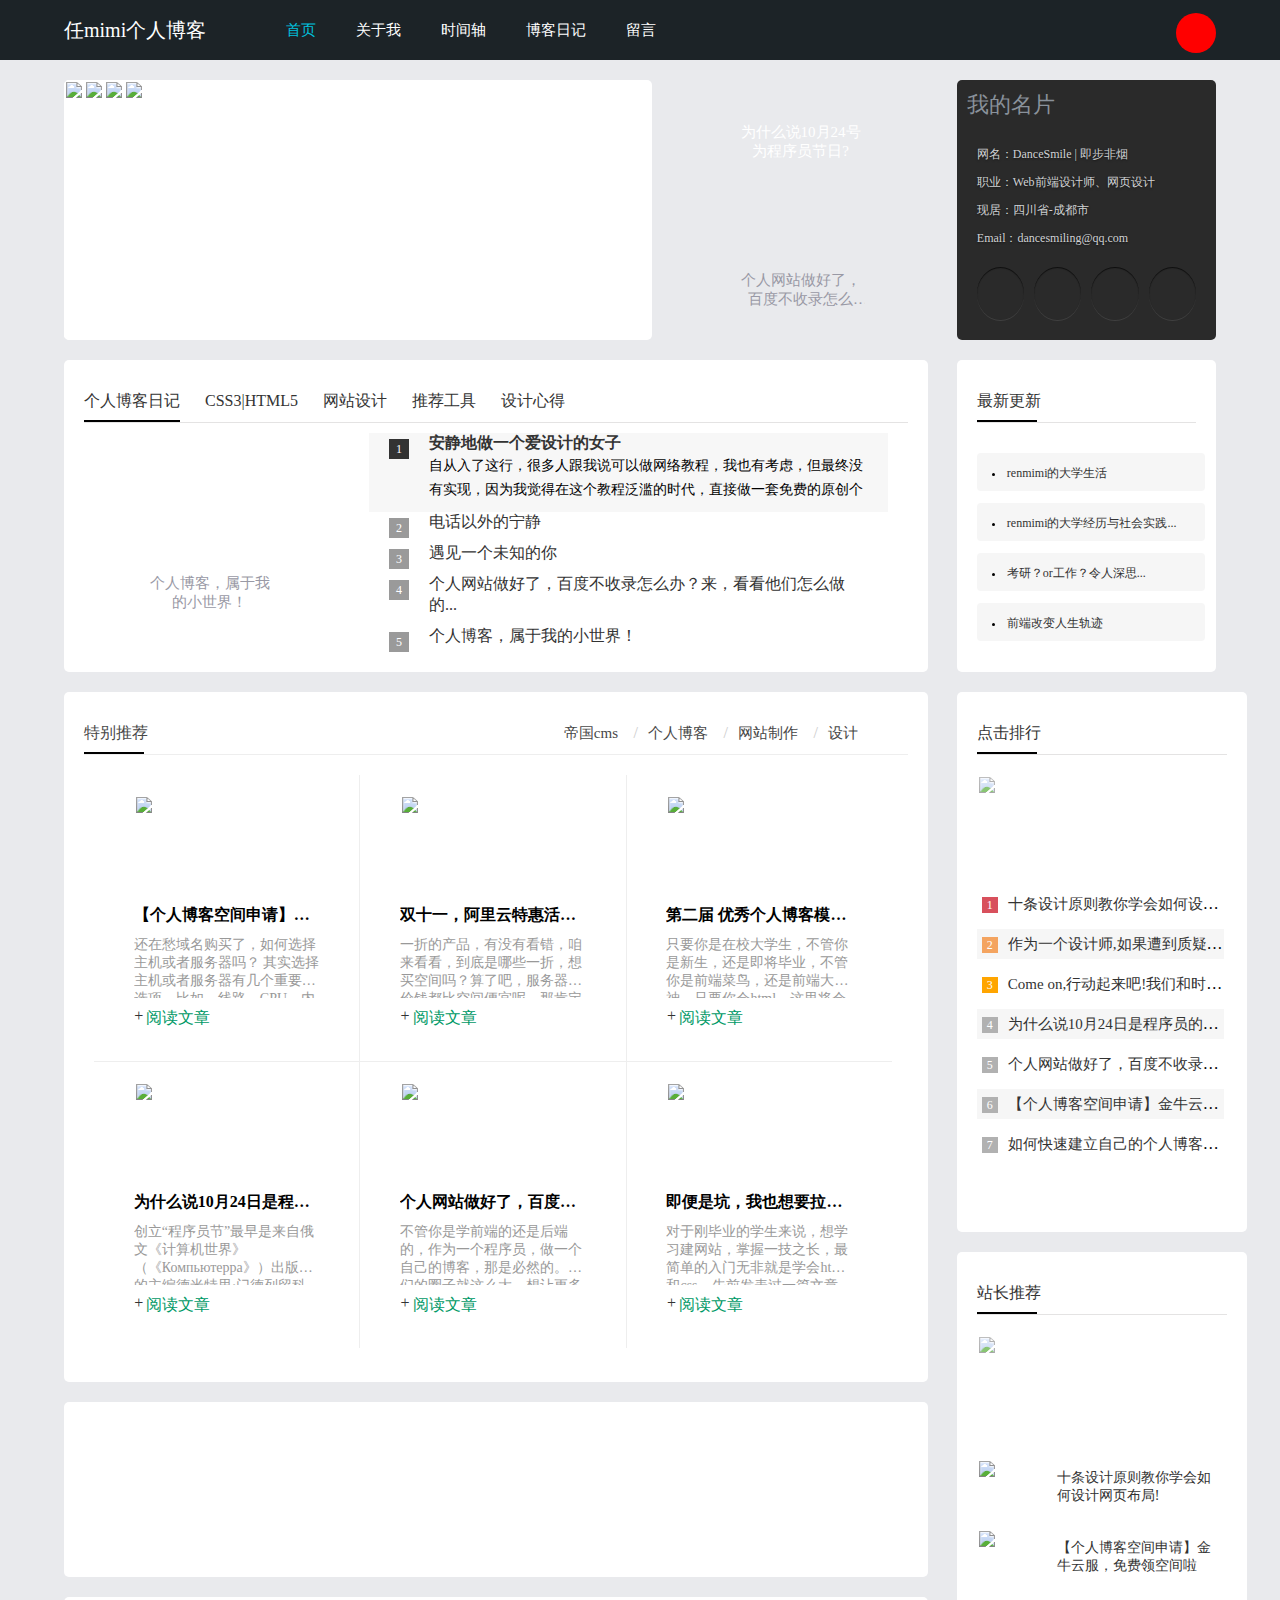
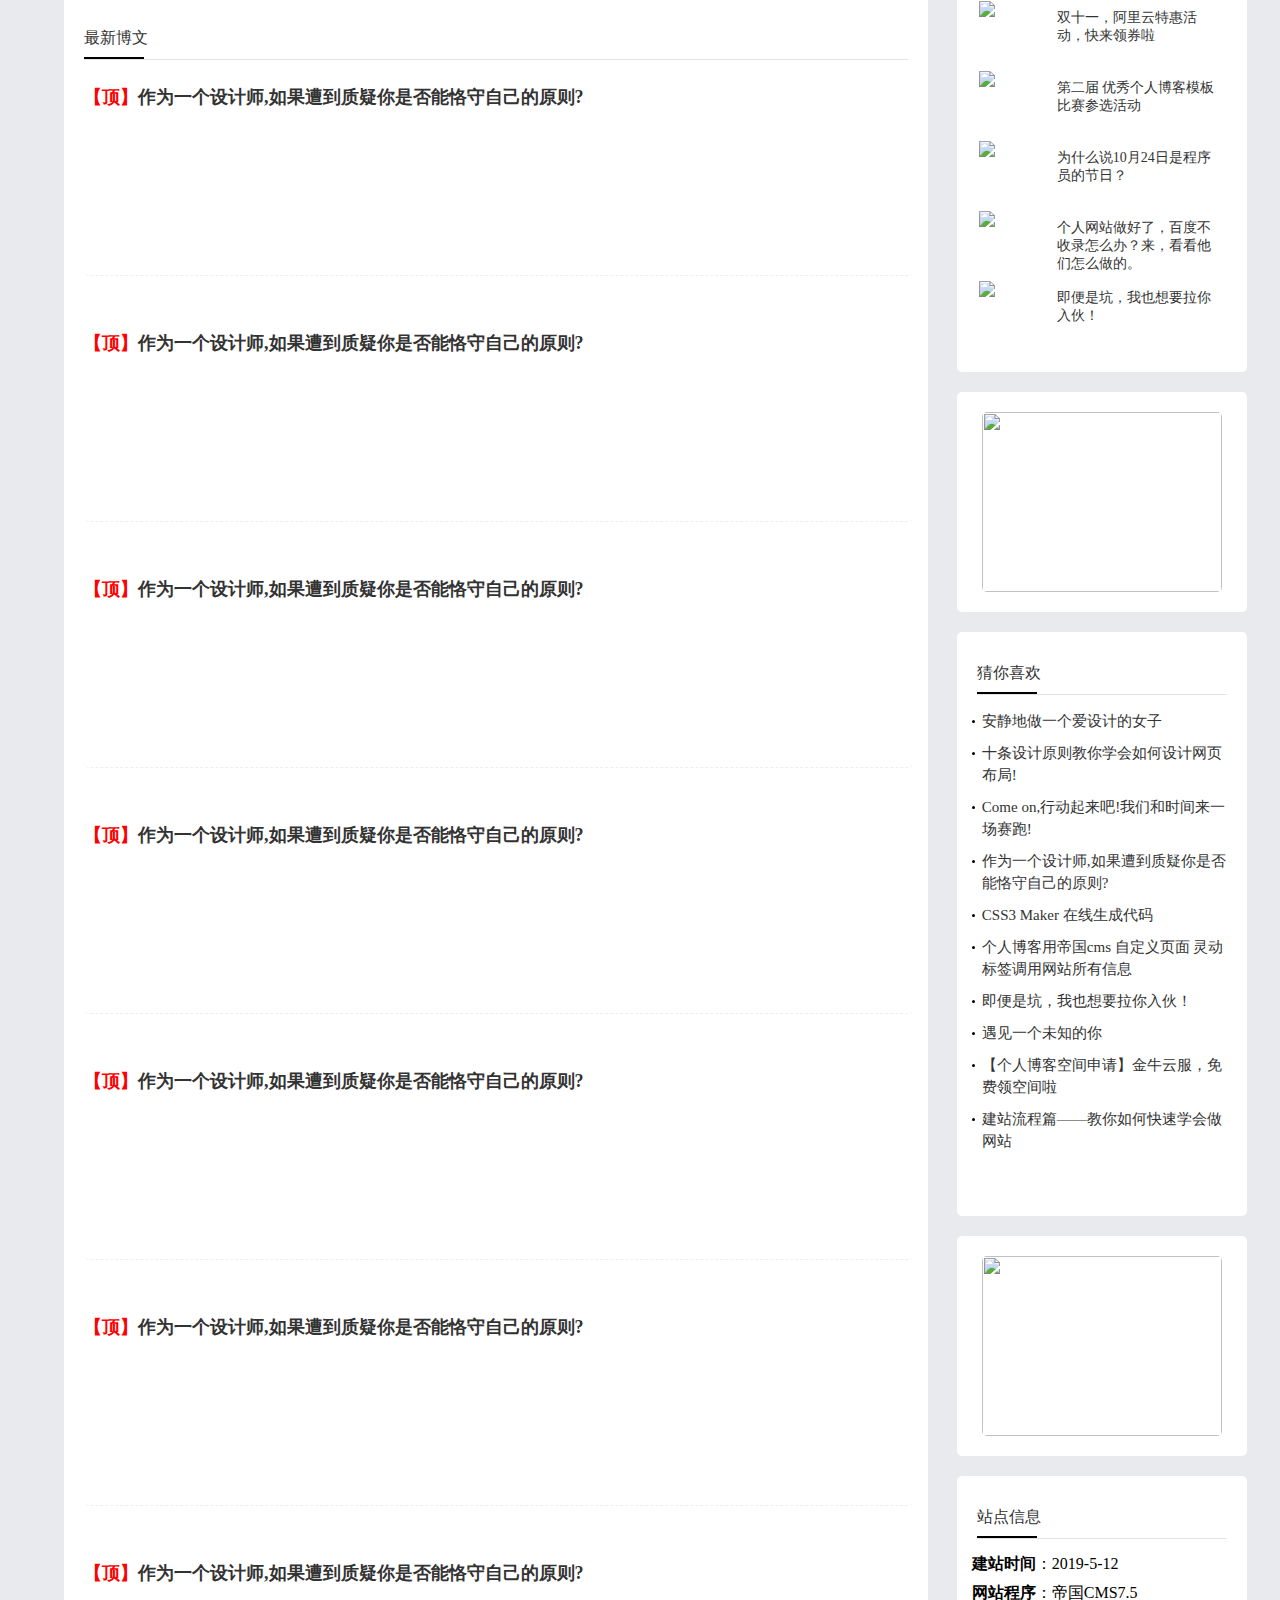
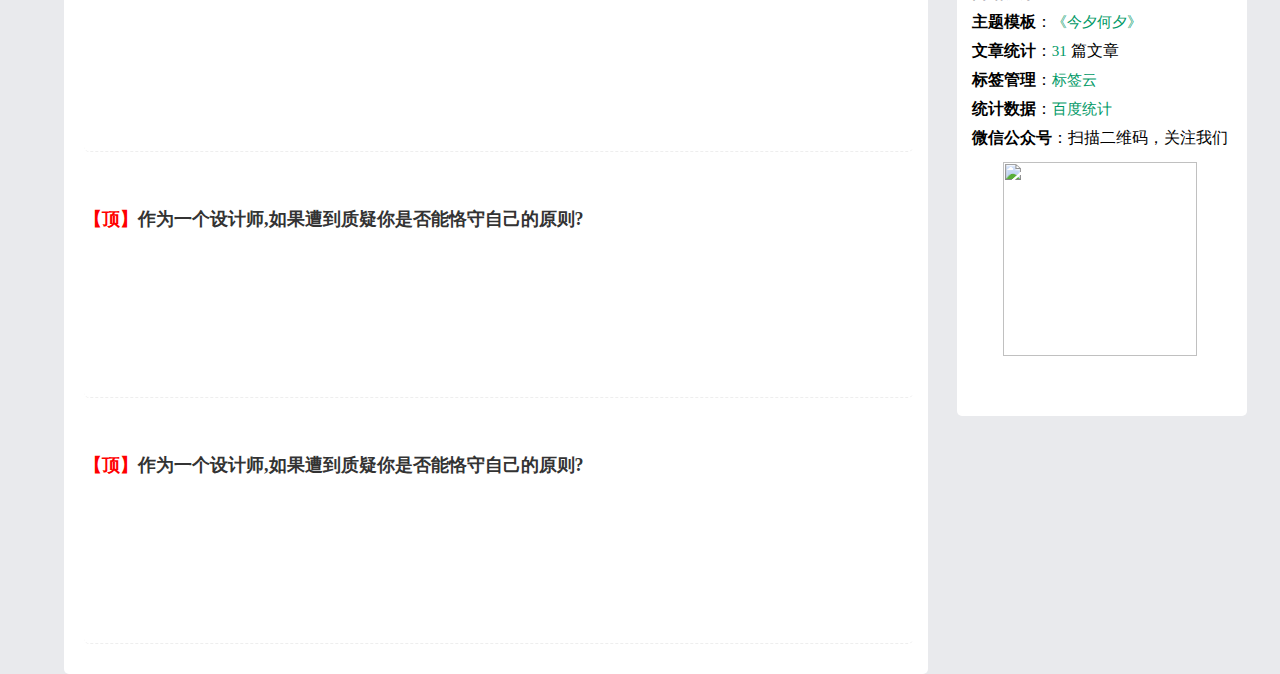
==== commit 2ee89157: "侧边栏修改" ====
--- a/index.html
+++ b/index.html
@@ -172,6 +172,120 @@
   <!--tab栏及右侧结束-->
   <!--推荐部分start-->
   <div class="wrapper">
+      <!--不规则侧边栏开始-->
+      <div class="norule_aside"  style="float: right;">
+          <ul>
+              <li>
+                  <div class="sidebar">
+                      <div class="sidebar_title">点击排行</div>
+                      <div class="click_sort">
+                          <a href="" >
+                              <div style="position: relative;">
+                                  <img src="http://jxhx2.yangqq.com/skin/jxhx/images/b02.jpg" alt="">
+                                  <span  class="mask_wenzi">安静地做一个爱设计的女子</span>
+                              </div>
+                          </a>
+                          <ul>
+                              <li><i>1</i><a href="#"  target="_blank">十条设计原则教你学会如何设计网页布局!</a></li>
+                              <li><i>2</i><a href="#"  target="_blank">作为一个设计师,如果遭到质疑你是否能恪守自己的原则?</a></li>
+                              <li><i>3</i><a href="#"  target="_blank">Come on,行动起来吧!我们和时间来一场赛跑!</a></li>
+                              <li><i>4</i><a href="#"  target="_blank">为什么说10月24日是程序员的节日？</a></li>
+                              <li><i>5</i><a href="#"  target="_blank">个人网站做好了，百度不收录怎么办？来，看看他们怎么做的。</a></li>
+                              <li><i>6</i><a href="#"  target="_blank">【个人博客空间申请】金牛云服，免费领空间啦</a></li>
+                              <li><i>7</i><a href="#"  target="_blank">如何快速建立自己的个人博客网站</a></li>
+                          </ul>
+                      </div>
+                  </div>
+
+              </li>
+
+              <li>
+                  <div class="sidebar sidebar_re">
+                      <div class="sidebar_title">站长推荐</div>
+                      <div class="zhanzhang_recommend">
+                          <a href="" >
+                              <div style="position: relative;">
+                                  <img src="http://www.yangqq.com/d/file/news/life/2018-06-29/75842f4d1e18d692a66c38eb172a40ab.jpg" alt="">
+                                  <span class="mask_wenzi">作为一个设计师,如果遭到质疑你是否能恪守自己的原则?</span>
+                              </div>
+                          </a>
+                          <ul >
+                              <li><a href="">
+                                  <img src="http://www.yangqq.com/d/file/jstt/css3/2018-03-20/718b56be9dbf920cc0a6124545216654.jpg">
+                                  <p>十条设计原则教你学会如何设计网页布局!</p>
+                              </a></li>
+                              <li><a href="">
+                                  <img src="http://www.yangqq.com/d/file/jstt/web/2018-10-16/56c49531df63eec5ccc3840e68f3ac21.png">
+                                  <p>【个人博客空间申请】金牛云服，免费领空间啦</p>
+                              </a>
+                              </li>
+                              <li><a href="">
+                                  <img src="http://www.yangqq.com/d/file/jstt/web/2018-11-03/e3d39beb4e61d8545d6fbda2dc7a4b71.png">
+                                  <p>双十一，阿里云特惠活动，快来领券啦</p>
+                              </a></li>
+                              <li><a href="">
+                                  <img src="http://www.yangqq.com/d/file/blogs/2018-06-11/372b79556c82ac59a8c46eda53f177c4.jpg">
+                                  <p>第二届 优秀个人博客模板比赛参选活动</p>
+                              </a></li>
+                              <li><a href="">
+                                  <img src="http://jxhx2.yangqq.com/skin/jxhx/images/h1.jpg">
+                                  <p>为什么说10月24日是程序员的节日？</p>
+                              </a></li>
+                              <li><a href="">
+                                  <img src="http://jxhx2.yangqq.com/skin/jxhx/images/h2.jpg">
+                                  <p>个人网站做好了，百度不收录怎么办？来，看看他们怎么做的。</p>
+                              </a></li>
+                              <li><a href="">
+                                  <img src="http://www.yangqq.com/d/file/news/life/2014-07-31/ae167e7d81612318949460aad1143e0d.jpg">
+                                  <p>即便是坑，我也想要拉你入伙！</p>
+                              </a></li>
+                          </ul>
+                      </div>
+                  </div>
+
+              </li>
+
+              <li>
+                  <div class="sidebar sidebar_img"><img src="http://jxhx2.yangqq.com/skin/jxhx/images/ad.jpg" alt=""></div>
+              </li>
+              <li>
+                  <div class="sidebar sidebar_like">
+                      <div class="sidebar_title">猜你喜欢</div>
+                      <ul>
+                          <li><a target="_blank" href="#">安静地做一个爱设计的女子</a></li>
+                          <li><a target="_blank" href="#">十条设计原则教你学会如何设计网页布局!</a></li>
+                          <li><a target="_blank" href="#">Come on,行动起来吧!我们和时间来一场赛跑!</a></li>
+                          <li><a target="_blank" href="#">作为一个设计师,如果遭到质疑你是否能恪守自己的原则?</a></li>
+                          <li><a target="_blank" href="#">CSS3 Maker 在线生成代码</a></li>
+                          <li><a target="_blank" href="#">个人博客用帝国cms 自定义页面 灵动标签调用网站所有信息</a></li>
+                          <li><a target="_blank" href="#">即便是坑，我也想要拉你入伙！</a></li>
+                          <li><a target="_blank" href="#">遇见一个未知的你</a></li>
+                          <li><a target="_blank" href="#">【个人博客空间申请】金牛云服，免费领空间啦</a></li>
+                          <li><a target="_blank" href="#">建站流程篇——教你如何快速学会做网站</a></li>
+                      </ul>
+                  </div>
+              </li>
+              <li>
+                  <div class="sidebar sidebar_img"><img src="http://jxhx2.yangqq.com/skin/jxhx/images/ad02.jpg" alt=""></div>
+              </li>
+              <li>
+                  <div class="sidebar sidebar_message">
+                      <div class="sidebar_title">站点信息</div>
+                      <ul >
+                          <li><b>建站时间</b>：2019-5-12</li>
+                          <li><b>网站程序</b>：帝国CMS7.5</li>
+                          <li><b>主题模板</b>：<a href="#" style="color: #009966">《今夕何夕》</a></li>
+                          <li><b>文章统计</b>：<a href="#"style="color: #009966" >31 </a>篇文章</li>
+                          <li><b>标签管理</b>：<a href="#" style="color: #009966">标签云</a></li>
+                          <li><b>统计数据</b>：<a href="#"style="color: #009966">百度统计</a></li>
+                          <li><b>微信公众号</b>：扫描二维码，关注我们</li>
+                          <li><a href="#" ><img src="http://jxhx2.yangqq.com/skin/jxhx/images/wxgzh.jpg"></a></li>
+                      </ul>
+                  </div>
+              </li>
+
+          </ul>
+      </div>
   <div class="recommend">
          <div class="rtitle">
               <h2 class="rtitle_left">特别推荐</h2>
@@ -221,120 +335,7 @@
              </ul>
          </div>
   </div>
-      <!--不规则侧边栏开始-->
-      <div class="norule_aside" style="position:absolute; right: 0px; top: 0px; z-index:3;">
-          <ul>
-              <li>
-                  <div class="sidebar">
-                      <div class="sidebar_title">点击排行</div>
-                      <div class="click_sort">
-                      <a href="" >
-                          <div style="position: relative;">
-                          <img src="http://jxhx2.yangqq.com/skin/jxhx/images/b02.jpg" alt="">
-                          <span  class="mask_wenzi">安静地做一个爱设计的女子</span>
-                          </div>
-                      </a>
-                          <ul>
-                              <li><i>1</i><a href="#"  target="_blank">十条设计原则教你学会如何设计网页布局!</a></li>
-                              <li><i>2</i><a href="#"  target="_blank">作为一个设计师,如果遭到质疑你是否能恪守自己的原则?</a></li>
-                              <li><i>3</i><a href="#"  target="_blank">Come on,行动起来吧!我们和时间来一场赛跑!</a></li>
-                              <li><i>4</i><a href="#"  target="_blank">为什么说10月24日是程序员的节日？</a></li>
-                              <li><i>5</i><a href="#"  target="_blank">个人网站做好了，百度不收录怎么办？来，看看他们怎么做的。</a></li>
-                              <li><i>6</i><a href="#"  target="_blank">【个人博客空间申请】金牛云服，免费领空间啦</a></li>
-                              <li><i>7</i><a href="#"  target="_blank">如何快速建立自己的个人博客网站</a></li>
-                          </ul>
-                      </div>
-                  </div>
-
-              </li>
-
-              <li>
-                  <div class="sidebar sidebar_re">
-                      <div class="sidebar_title">站长推荐</div>
-                      <div class="zhanzhang_recommend">
-                          <a href="" >
-                              <div style="position: relative;">
-                                  <img src="http://www.yangqq.com/d/file/news/life/2018-06-29/75842f4d1e18d692a66c38eb172a40ab.jpg" alt="">
-                                  <span class="mask_wenzi">作为一个设计师,如果遭到质疑你是否能恪守自己的原则?</span>
-                              </div>
-                          </a>
-                          <ul >
-                              <li><a href="">
-                                  <img src="http://www.yangqq.com/d/file/jstt/css3/2018-03-20/718b56be9dbf920cc0a6124545216654.jpg">
-                                  <p>十条设计原则教你学会如何设计网页布局!</p>
-                              </a></li>
-                              <li><a href="">
-                                  <img src="http://www.yangqq.com/d/file/jstt/web/2018-10-16/56c49531df63eec5ccc3840e68f3ac21.png">
-                                  <p>【个人博客空间申请】金牛云服，免费领空间啦</p>
-                              </a>
-                              </li>
-                              <li><a href="">
-                                  <img src="http://www.yangqq.com/d/file/jstt/web/2018-11-03/e3d39beb4e61d8545d6fbda2dc7a4b71.png">
-                                  <p>双十一，阿里云特惠活动，快来领券啦</p>
-                              </a></li>
-                              <li><a href="">
-                                  <img src="http://www.yangqq.com/d/file/blogs/2018-06-11/372b79556c82ac59a8c46eda53f177c4.jpg">
-                                  <p>第二届 优秀个人博客模板比赛参选活动</p>
-                              </a></li>
-                              <li><a href="">
-                                  <img src="http://jxhx2.yangqq.com/skin/jxhx/images/h1.jpg">
-                                  <p>为什么说10月24日是程序员的节日？</p>
-                              </a></li>
-                              <li><a href="">
-                                  <img src="http://jxhx2.yangqq.com/skin/jxhx/images/h2.jpg">
-                                  <p>个人网站做好了，百度不收录怎么办？来，看看他们怎么做的。</p>
-                              </a></li>
-                              <li><a href="">
-                                  <img src="http://www.yangqq.com/d/file/news/life/2014-07-31/ae167e7d81612318949460aad1143e0d.jpg">
-                                  <p>即便是坑，我也想要拉你入伙！</p>
-                              </a></li>
-                          </ul>
-                      </div>
-                  </div>
-
-              </li>
-
-               <li>
-                   <div class="sidebar sidebar_img"><img src="http://jxhx2.yangqq.com/skin/jxhx/images/ad.jpg" alt=""></div>
-               </li>
-              <li>
-                  <div class="sidebar sidebar_like">
-                      <div class="sidebar_title">猜你喜欢</div>
-                      <ul>
-                          <li><a target="_blank" href="#">安静地做一个爱设计的女子</a></li>
-                          <li><a target="_blank" href="#">十条设计原则教你学会如何设计网页布局!</a></li>
-                          <li><a target="_blank" href="#">Come on,行动起来吧!我们和时间来一场赛跑!</a></li>
-                          <li><a target="_blank" href="#">作为一个设计师,如果遭到质疑你是否能恪守自己的原则?</a></li>
-                          <li><a target="_blank" href="#">CSS3 Maker 在线生成代码</a></li>
-                          <li><a target="_blank" href="#">个人博客用帝国cms 自定义页面 灵动标签调用网站所有信息</a></li>
-                          <li><a target="_blank" href="#">即便是坑，我也想要拉你入伙！</a></li>
-                          <li><a target="_blank" href="#">遇见一个未知的你</a></li>
-                          <li><a target="_blank" href="#">【个人博客空间申请】金牛云服，免费领空间啦</a></li>
-                          <li><a target="_blank" href="#">建站流程篇——教你如何快速学会做网站</a></li>
-                      </ul>
-                  </div>
-              </li>
-              <li>
-                  <div class="sidebar sidebar_img"><img src="http://jxhx2.yangqq.com/skin/jxhx/images/ad02.jpg" alt=""></div>
-              </li>
-              <li>
-                  <div class="sidebar sidebar_message">
-                       <div class="sidebar_title">站点信息</div>
-                      <ul >
-                          <li><b>建站时间</b>：2019-5-12</li>
-                          <li><b>网站程序</b>：帝国CMS7.5</li>
-                          <li><b>主题模板</b>：<a href="#" style="color: #009966">《今夕何夕》</a></li>
-                          <li><b>文章统计</b>：<a href="#"style="color: #009966" >31 </a>篇文章</li>
-                          <li><b>标签管理</b>：<a href="#" style="color: #009966">标签云</a></li>
-                          <li><b>统计数据</b>：<a href="#"style="color: #009966">百度统计</a></li>
-                          <li><b>微信公众号</b>：扫描二维码，关注我们</li>
-                          <li><a href="#" ><img src="http://jxhx2.yangqq.com/skin/jxhx/images/wxgzh.jpg"></a></li>
-                      </ul>
-                  </div>
-              </li>
-
-          </ul>
-      </div>
+
   </div>
   <!--推荐部分end-->
   <!--图片start-->
--- a/css/index.css
+++ b/css/index.css
@@ -684,7 +684,7 @@
 }
 /*不规则侧边栏开始*/
 .norule_aside {
-    width: 290px;
+    width: 22.5%;
     height: auto;
 
 }
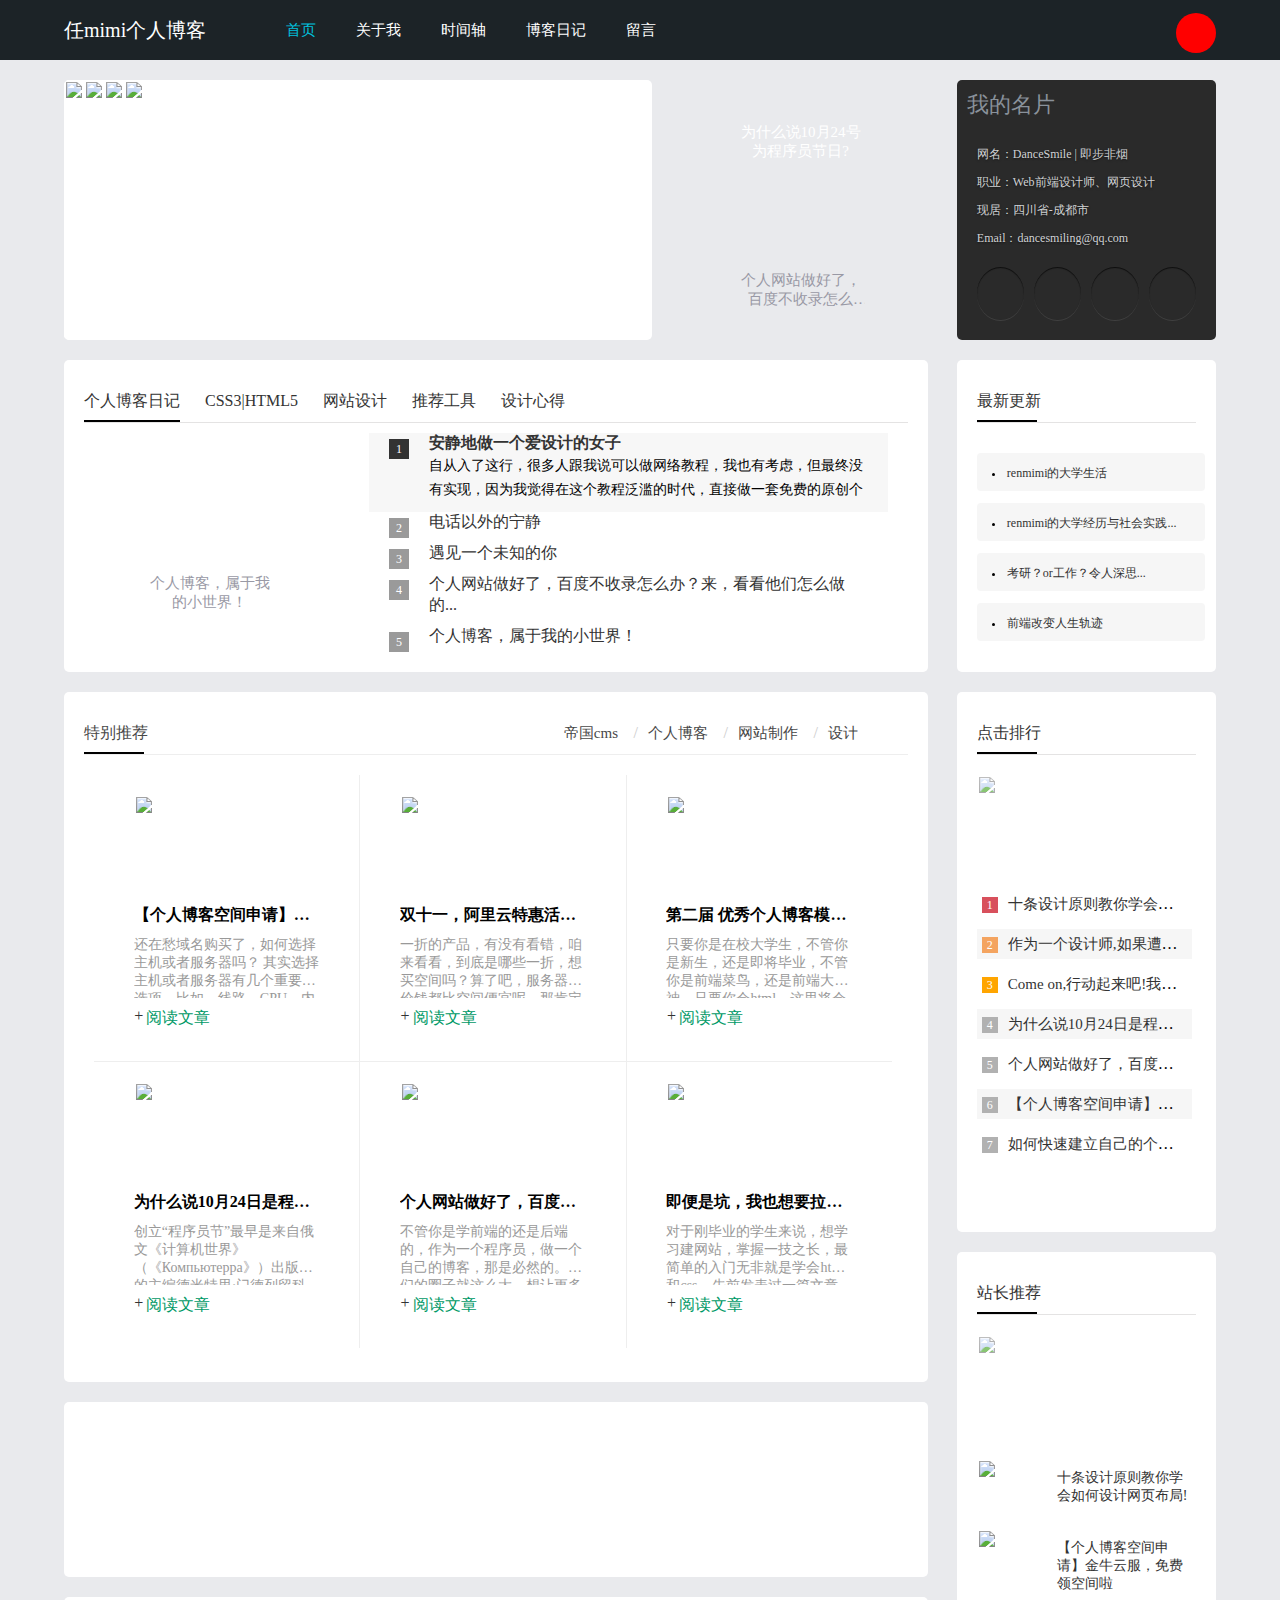
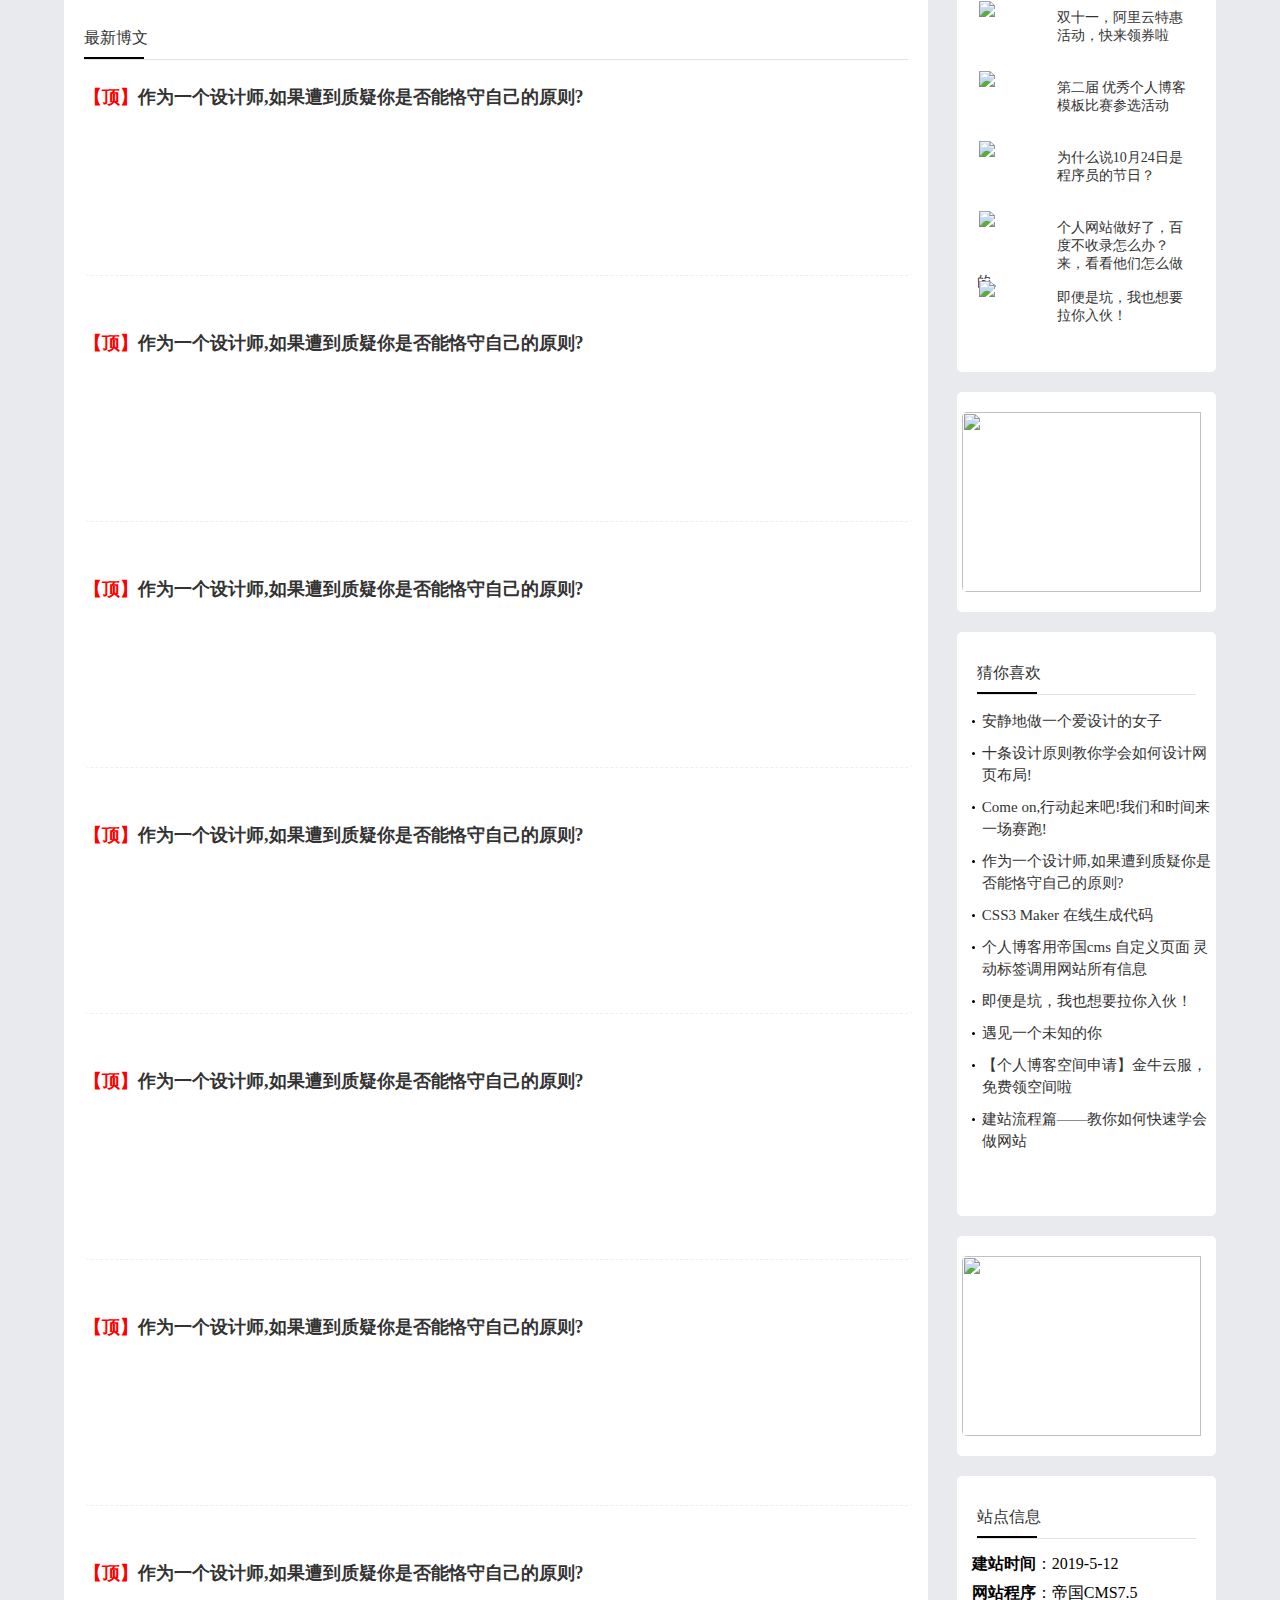
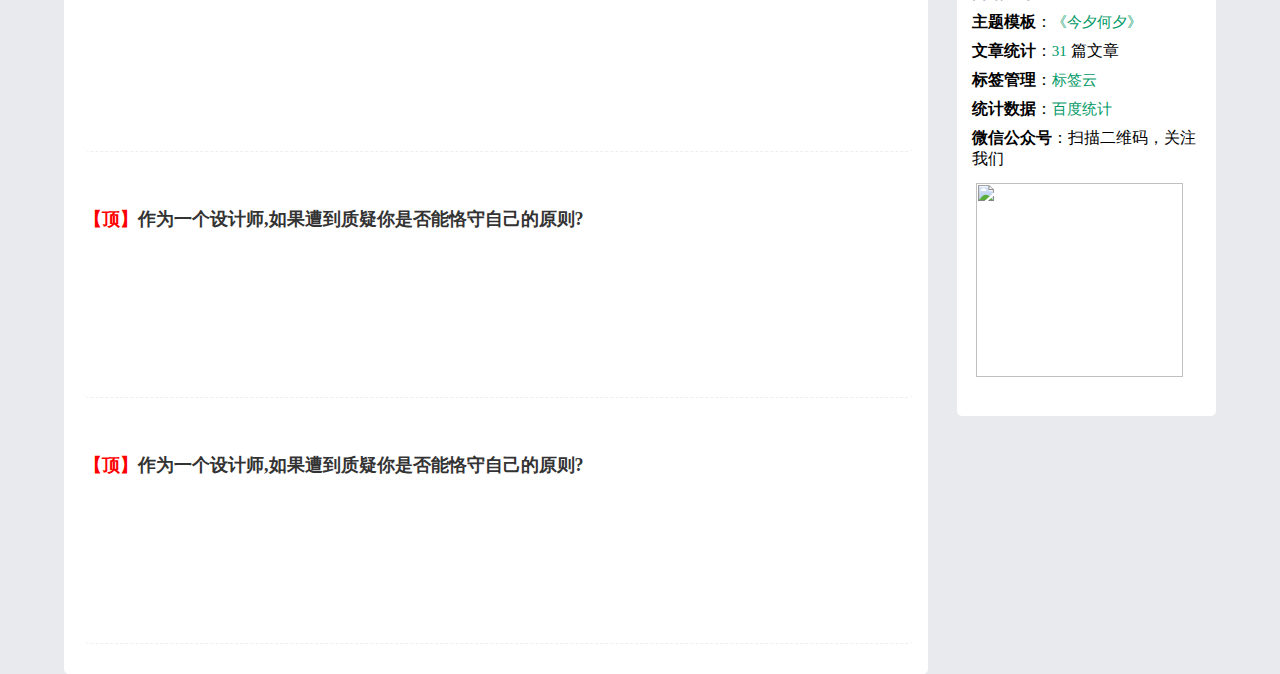
==== commit 445a559a: "last version of one" ====
--- a/index.html
+++ b/index.html
@@ -20,7 +20,7 @@
         <ul class="nav_item">
 
             <li class="nav_item_focus"><a href="" >首页</a></li>
-            <li><a href="#">关于我</a></li>
+            <li><a href="me.html">关于我</a></li>
             <li><a href="trail.html">时间轴</a></li>
             <li><a href="log.html">博客日记</a></li>
             <li><a href="remark.html">留言</a></li>
@@ -497,6 +497,8 @@
       </div>
   </div>
 
+
+
   <script src="js/index.js"></script>
   <script src="js/swipe.js"></script>
   <script src="js/change.js"></script>
--- a/css/index.css
+++ b/css/index.css
@@ -690,12 +690,19 @@
 }
 .norule_aside ul li {
     padding: 0;
+    display: block;
+    width: 100%;
+}
+.norule_aside ul {
+    display: block;
+    width: 100%;
+    height: auto;
 }
 .norule_aside .sidebar {
     min-height: 500px;
     background-color: #fff;
     border-radius: 5px;
-    width: 290px;
+    width: 100%;
     margin-bottom: 20px;
 }
 
@@ -714,15 +721,16 @@
     opacity: .7;
 }
 .click_sort ul li {
-    width: 242px;
+    width: 98.4%;
     height: 30px;
     line-height: 30px;
     margin-bottom: 10px;
-    padding-left: 5px;
+    padding:0 5px ;
     text-overflow: ellipsis;
     white-space: nowrap;
     overflow: hidden;
     background-color: #f6f6f6;
+    box-sizing: border-box;
 }
 .click_sort ul li:nth-child(2n+1) {
     background-color: #fff;
@@ -762,7 +770,7 @@
     padding: 0px;
     margin-bottom: 10px;
     height: 60px;
-    width: 242px;
+    width: 98.4%;
 
 }
 .zhanzhang_recommend ul li:hover  {
@@ -791,7 +799,7 @@
     min-height:auto;
 }
 .sidebar_img img {
-    width: 240px;
+    width: 96%;
     height: 180px;
     border-radius: 5px;
     margin: 0 auto;
@@ -806,6 +814,7 @@
 .sidebar_like ul, .sidebar_message ul {
     height: auto;
     padding: 15px;
+    box-sizing: border-box;
 }
 .sidebar_like ul li {
     line-height: 22px;
@@ -832,10 +841,10 @@
 /*站点信息开始*/
 .sidebar_message ul li {
     margin-bottom: 8px;
-    width:256px;
+    width: 98%;
 }
 .sidebar_message img {
-    width: 194px;
+    width: 96%;
     height: 194px;
     display: block;
     margin: 5px auto;
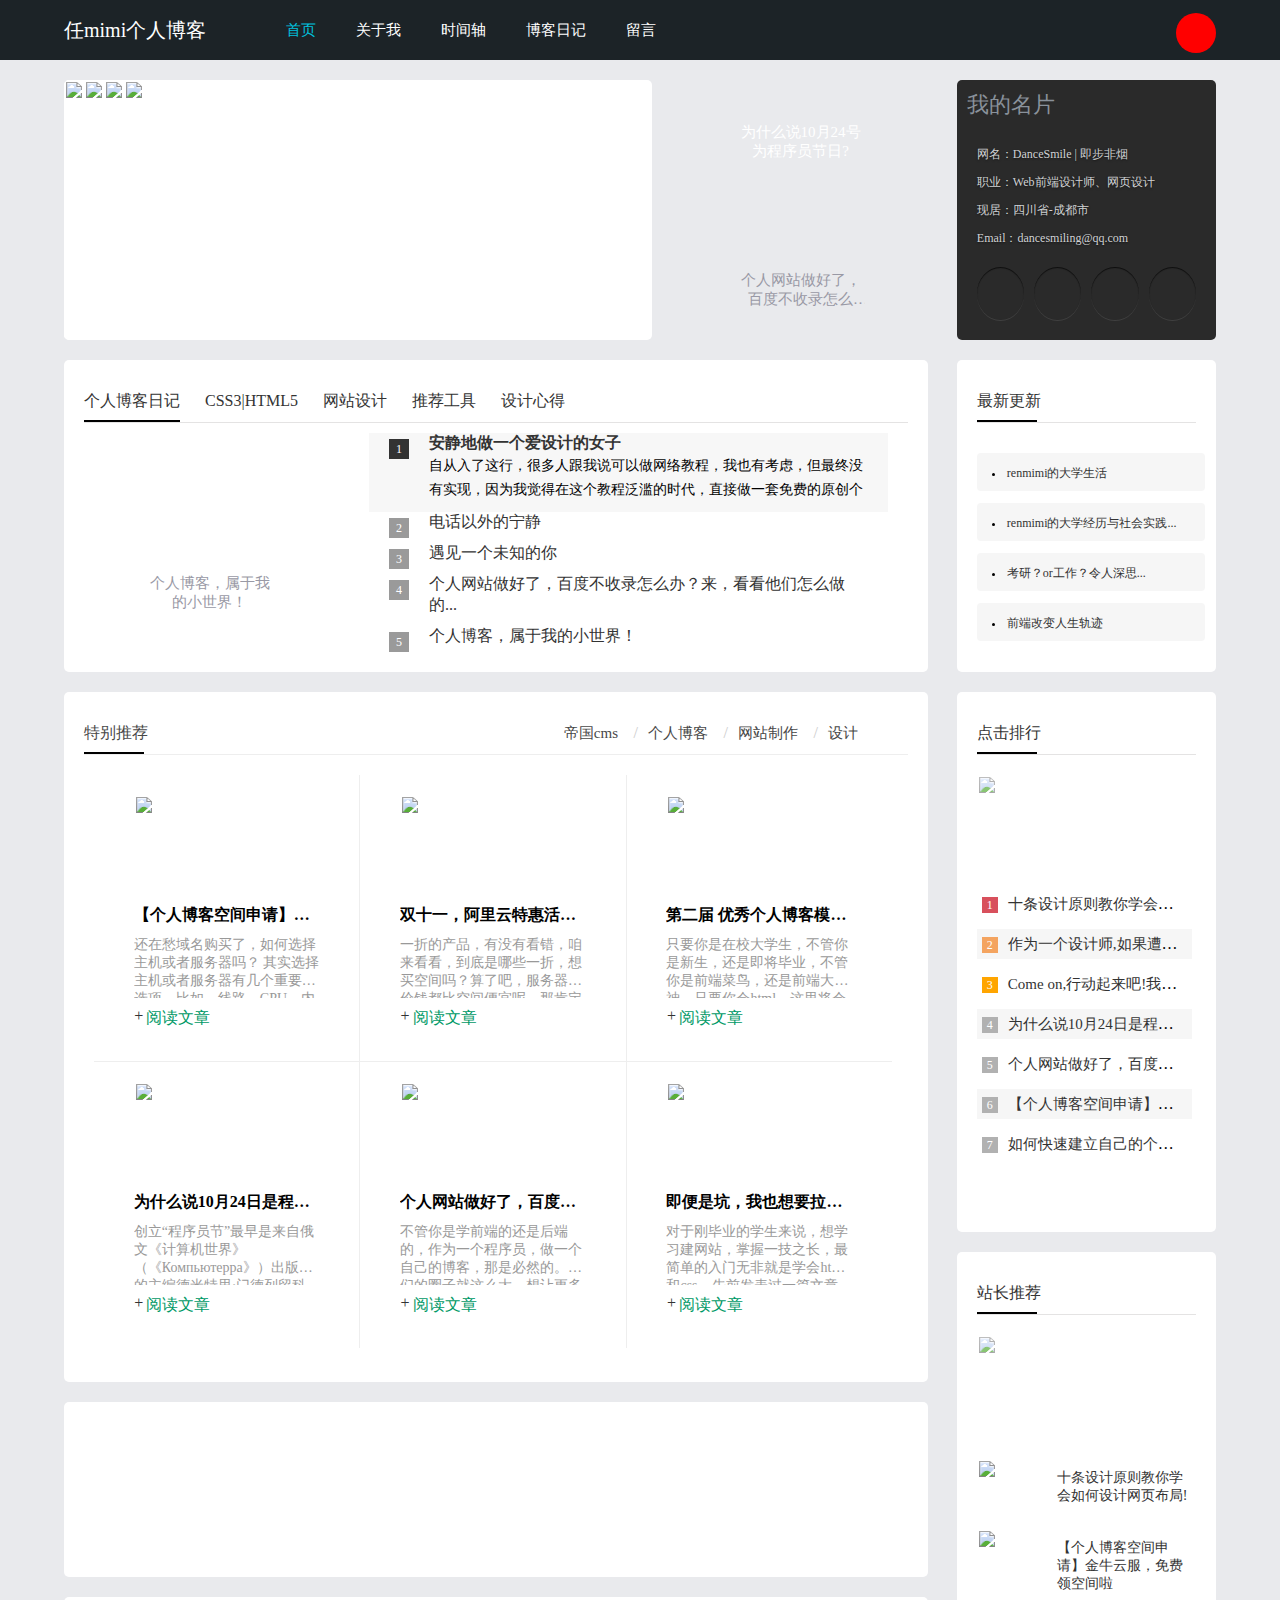
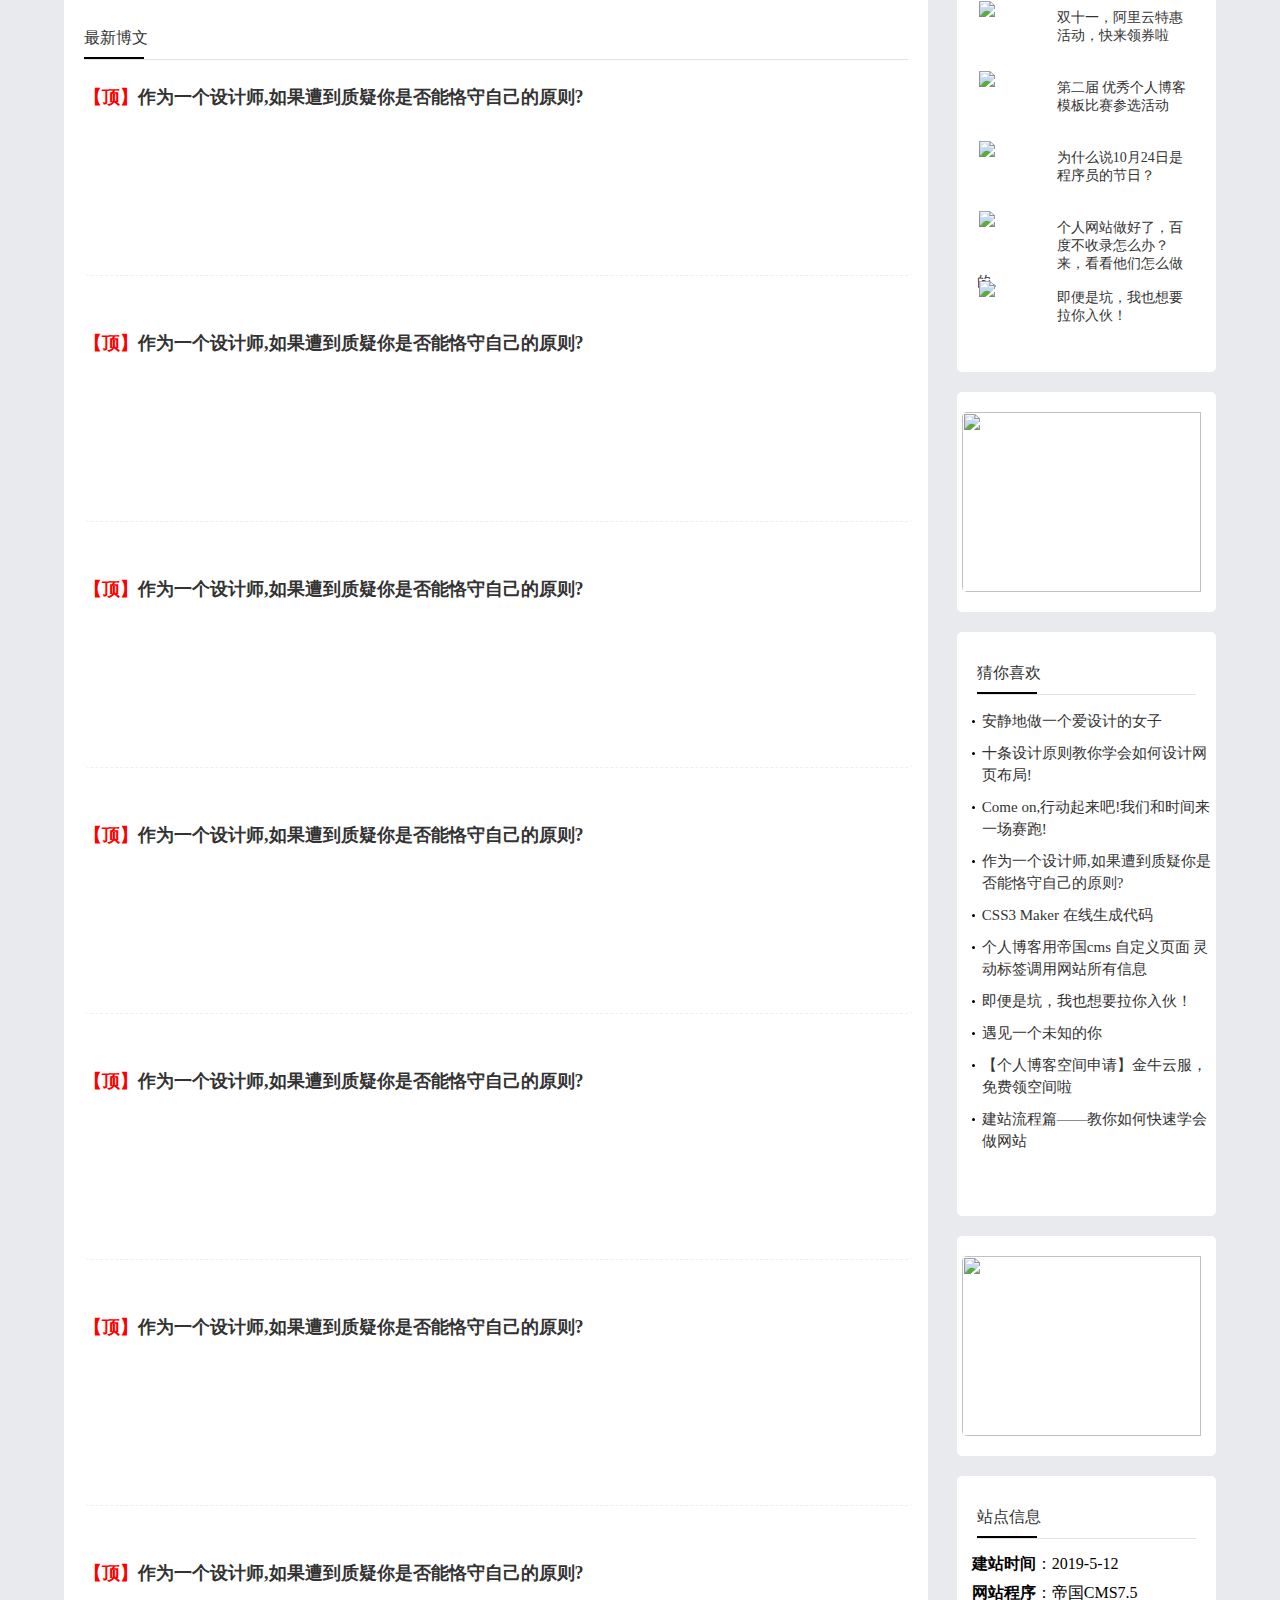
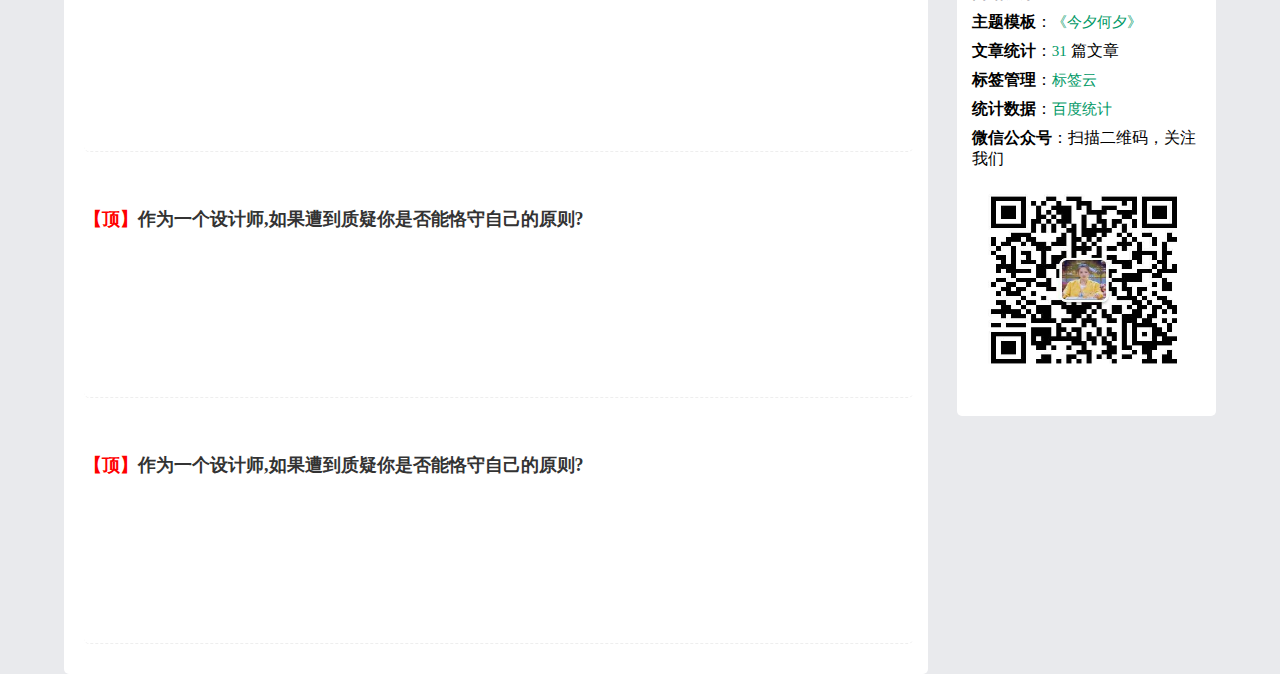
==== commit fe5341dc: "last version of second" ====
--- a/index.html
+++ b/index.html
@@ -279,7 +279,7 @@
                           <li><b>标签管理</b>：<a href="#" style="color: #009966">标签云</a></li>
                           <li><b>统计数据</b>：<a href="#"style="color: #009966">百度统计</a></li>
                           <li><b>微信公众号</b>：扫描二维码，关注我们</li>
-                          <li><a href="#" ><img src="http://jxhx2.yangqq.com/skin/jxhx/images/wxgzh.jpg"></a></li>
+                          <li><a href="#" ><img src="./image/wechat.jpg"></a></li>
                       </ul>
                   </div>
               </li>
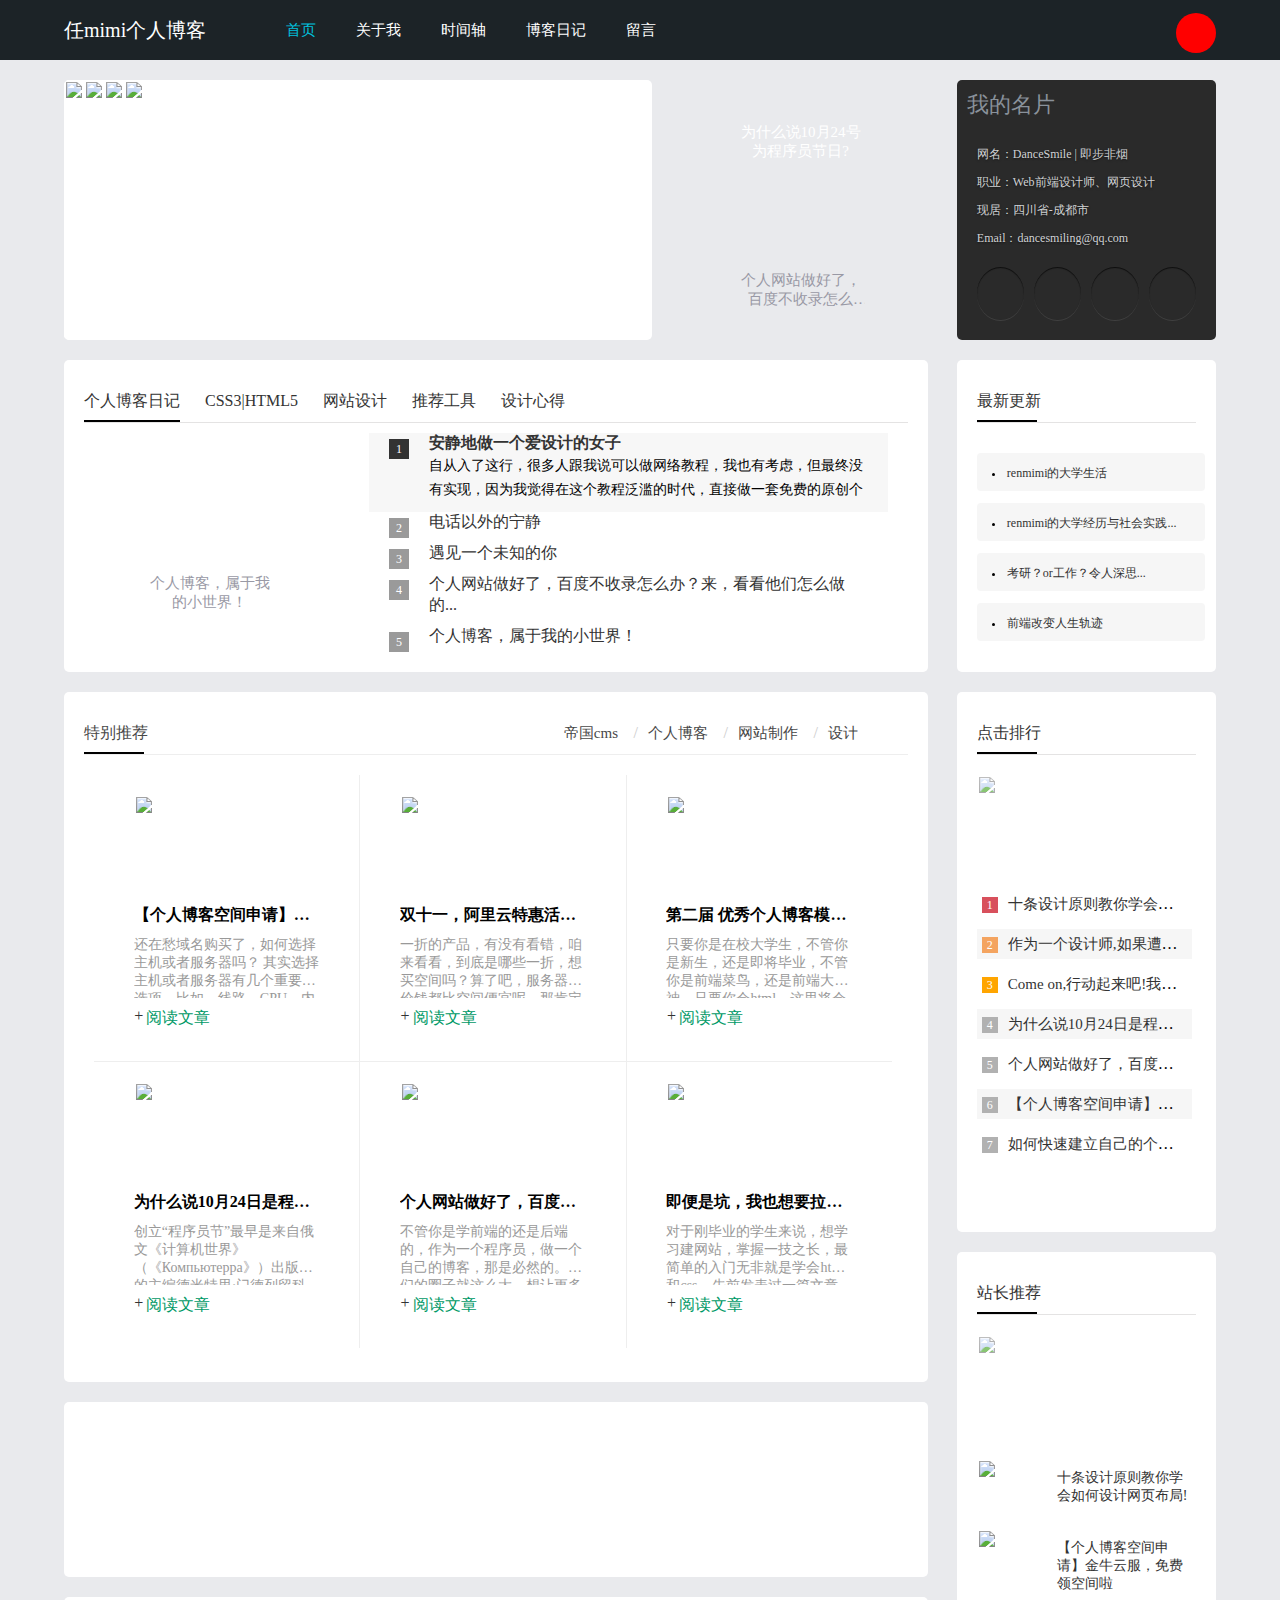
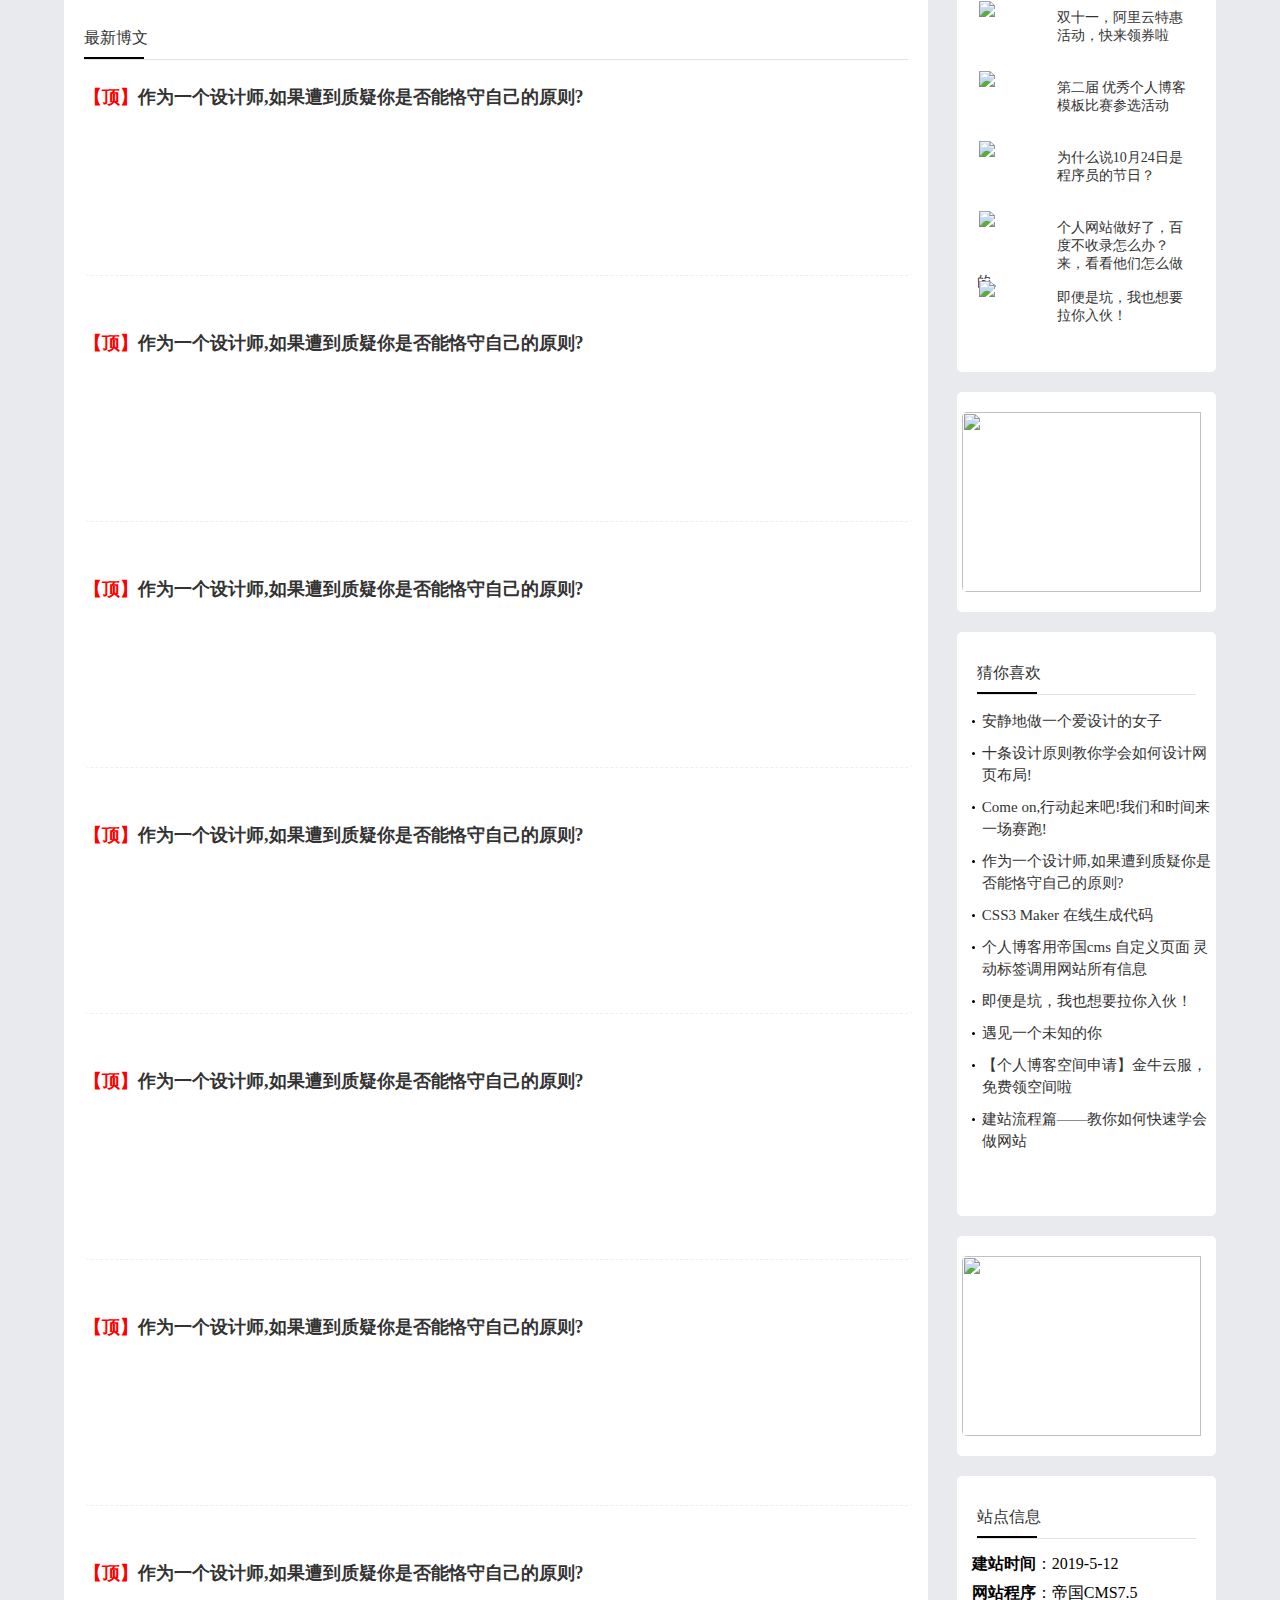
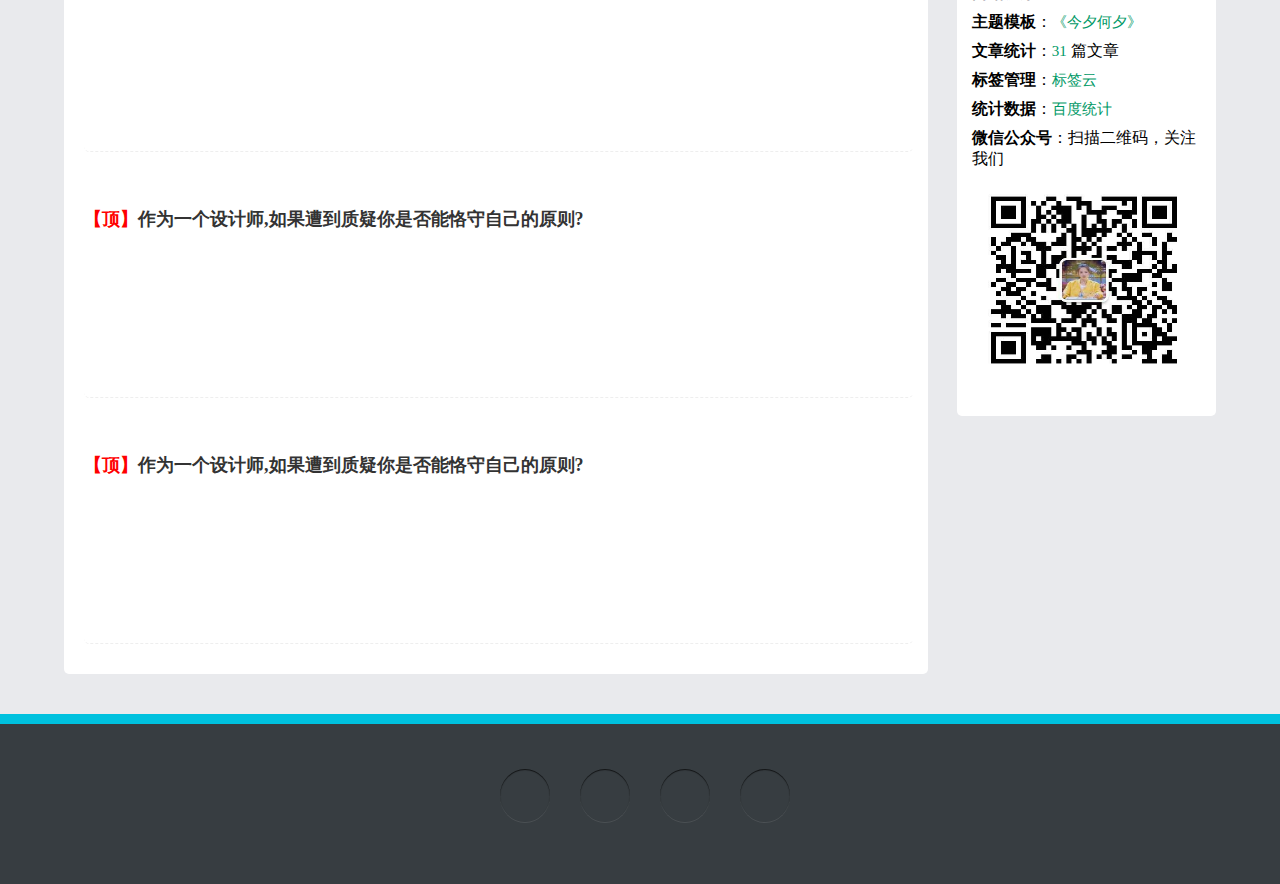
==== commit 66e2b0e1: "last version of third" ====
--- a/index.html
+++ b/index.html
@@ -497,6 +497,21 @@
       </div>
   </div>
 
+  <!--底部-->
+  <footer>
+      <ul class="linkmore">
+          <li><a href="" class="iconfont1 geren"></a></li>
+          <li><a href="" class="iconfont1 mes"></a></li>
+          <li><a href="" class="iconfont1 qq"></a></li>
+          <li><a href="" class="iconfont1 wechat"></a></li>
+      </ul>
+  </footer>
+
+  <!--回到顶部-->
+
+  <div class="toTop">
+  </div>
+
 
 
   <script src="js/index.js"></script>
--- a/css/index.css
+++ b/css/index.css
@@ -1,4 +1,4 @@
-
+@import "./reset.css";
 /*轮播图及右侧开始*/
    .content {
        height: 260px;
@@ -619,6 +619,7 @@
     border-radius: 5px;
 }
 
+
 .main_list_item p {
     width: 70%;
     float: right;
@@ -850,10 +851,57 @@
     margin: 5px auto;
 }
 
-
-
-
-
-
-
-
+/*页面底部*/
+
+footer {
+    height: 100px;
+    background: #373D41;
+    margin-top: 40px;
+    width: 100%;
+    border-top: #00C1DE 10px solid;
+    padding: 30px 0;
+    color: #73777a;
+    font-size: 14px;
+    position: relative;
+}
+
+
+.toTop {
+       display: none;
+       position: fixed;
+       bottom: 50px;
+       right: 10px;
+       background-color: #333;
+       width: 40px;
+        height: 40px;
+}
+.toTop:after {
+    font-family: iconfont;
+    content: '\e62c';
+     display: inline-block;
+     color: #fff;
+     width: 10px;
+     height: 10px;
+     position: absolute;
+     left: 10px;
+     top: 8px;
+}
+footer .linkmore {
+      position: absolute;
+      left: 50%;
+      transform: translateX(-50%);
+}
+footer .linkmore li {
+    width: 60px;
+    height: 80px;
+    margin-right: 20px;
+    border-radius: 50%;
+}
+
+
+
+
+
+
+
+
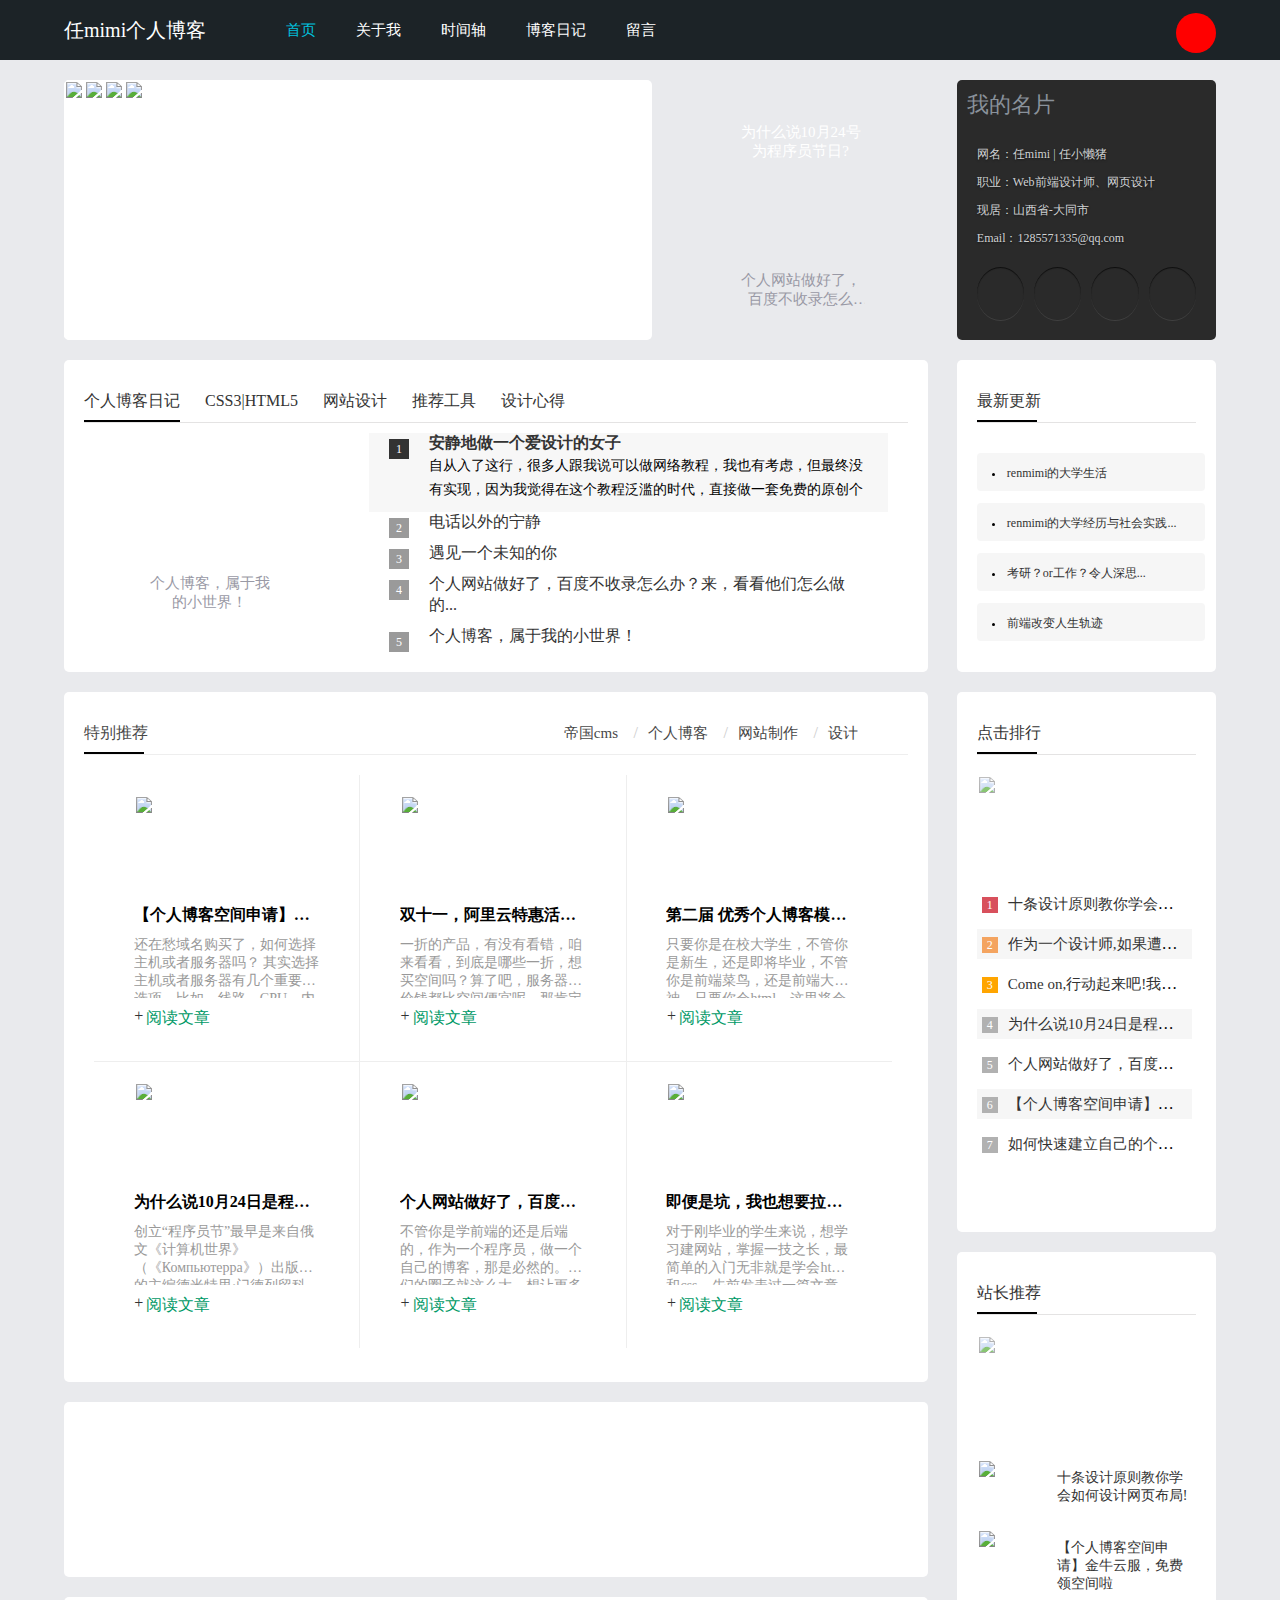
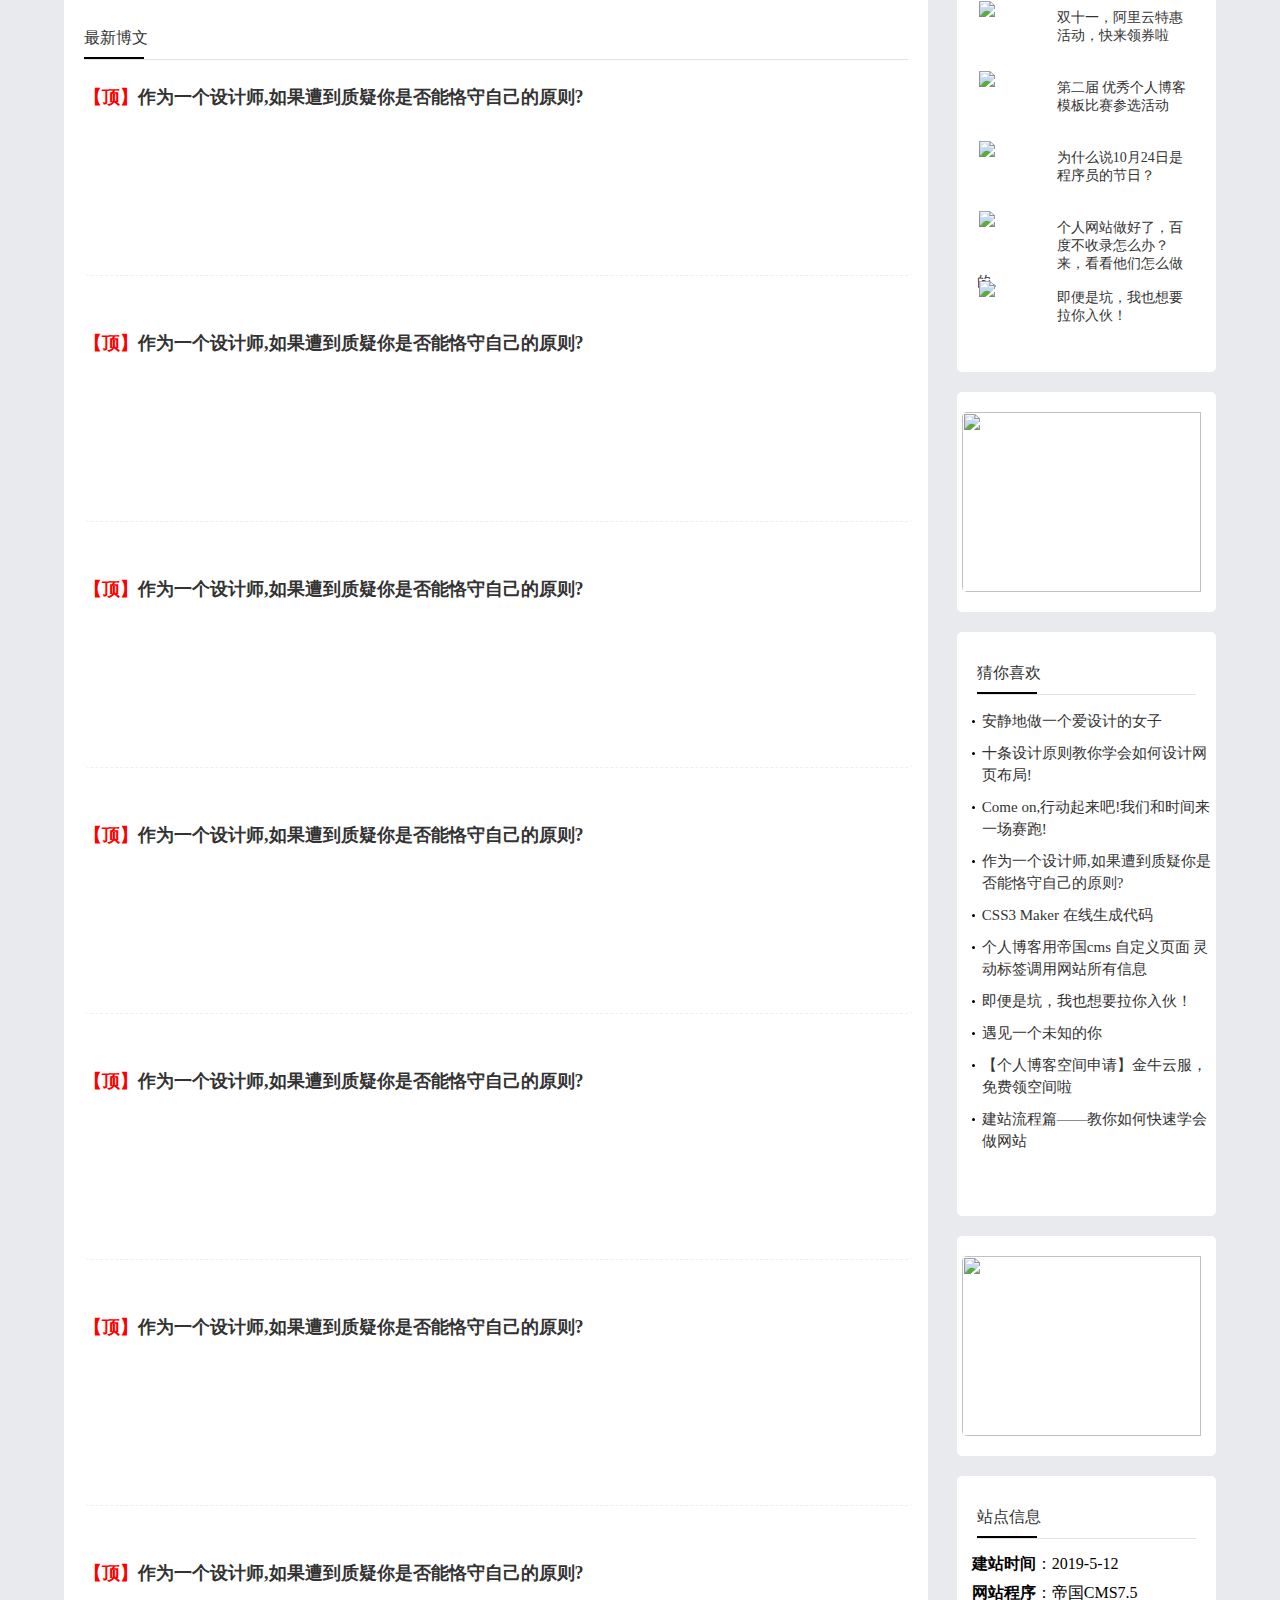
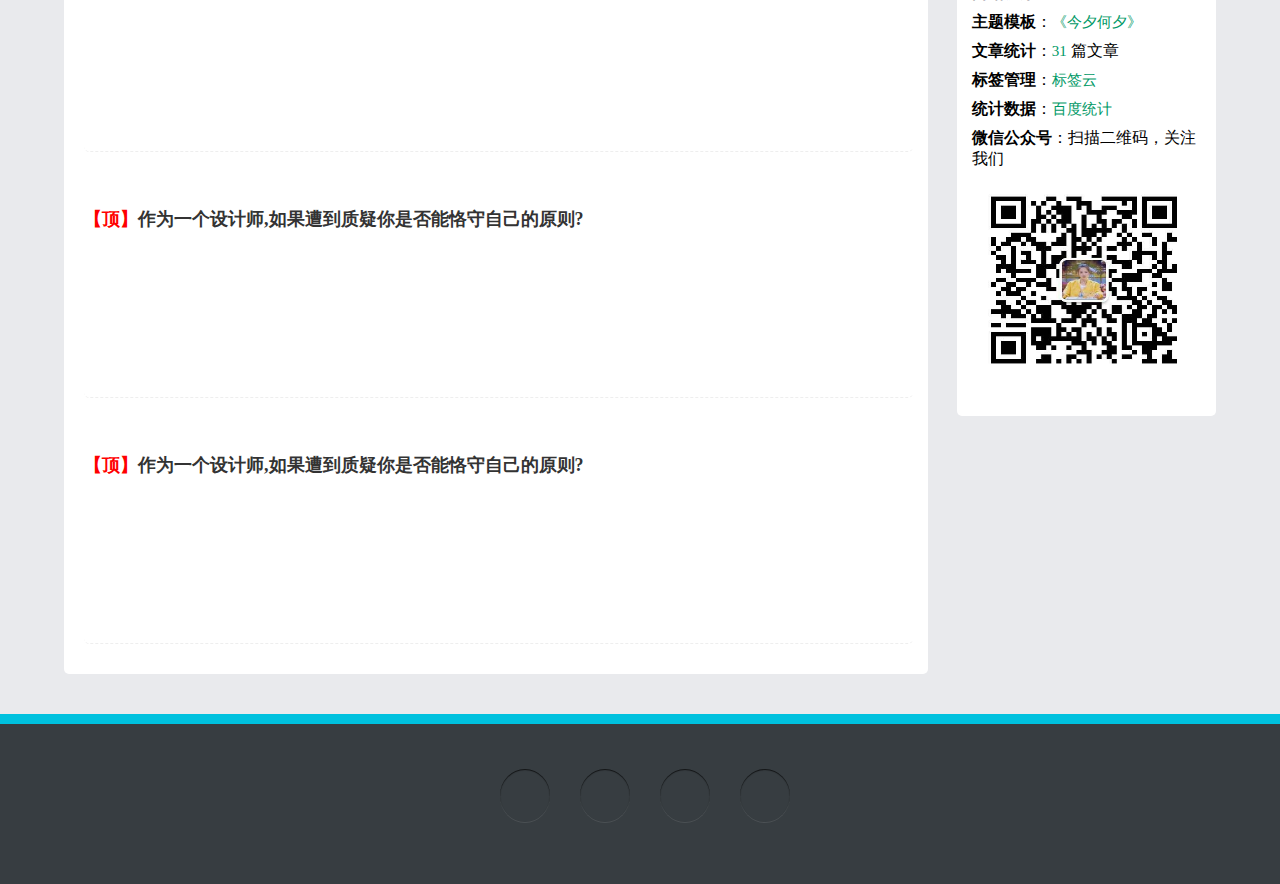
==== commit 39be1d6a: "介绍version" ====
--- a/index.html
+++ b/index.html
@@ -71,10 +71,10 @@
        </div>
        <div class="content_right">
            <h2>我的名片</h2>
-           <p>网名：DanceSmile | 即步非烟</p>
+           <p>网名：任mimi | 任小懒猪</p>
            <p>职业：Web前端设计师、网页设计</p>
-           <p>现居：四川省-成都市</p>
-           <p>Email：dancesmiling@qq.com</p>
+           <p>现居：山西省-大同市</p>
+           <p>Email：1285571335@qq.com</p>
            <ul class="linkmore">
                <li><a href="" class="iconfont1 geren"></a></li>
                <li><a href="" class="iconfont1 mes"></a></li>
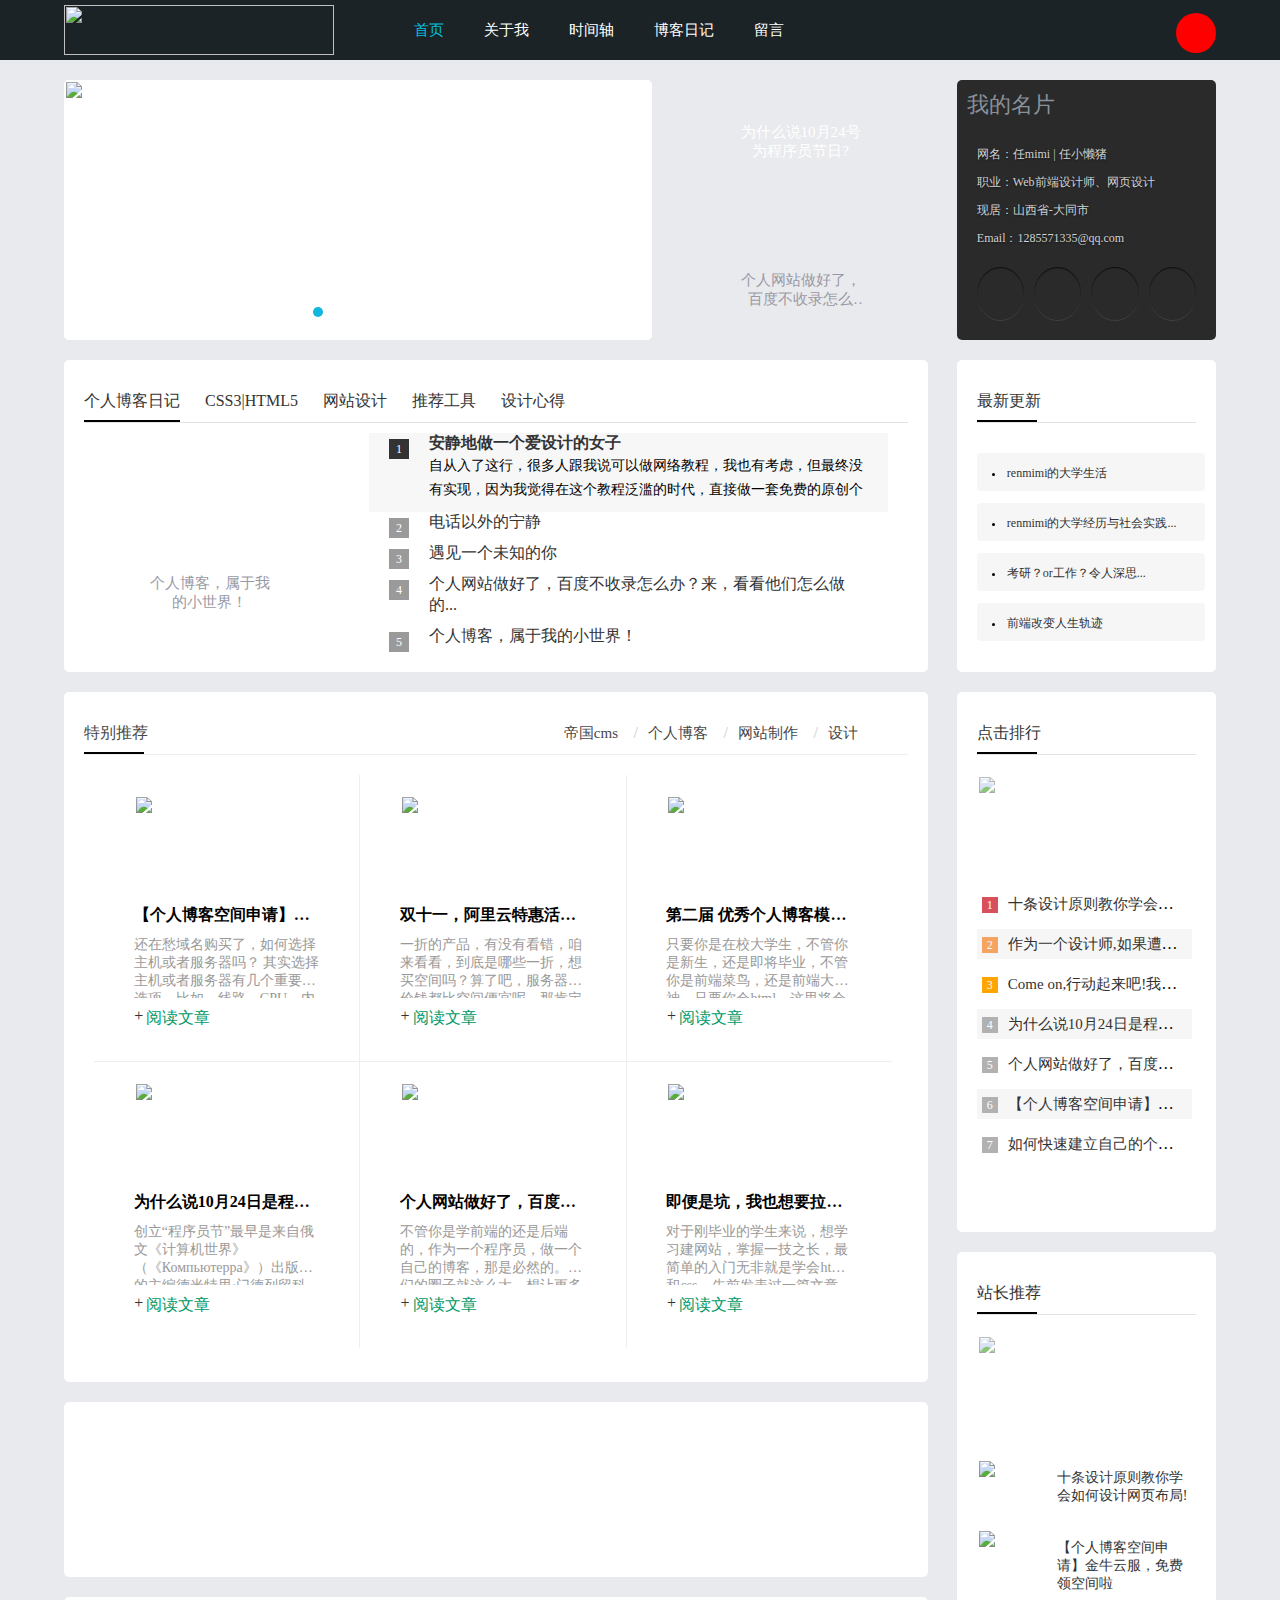
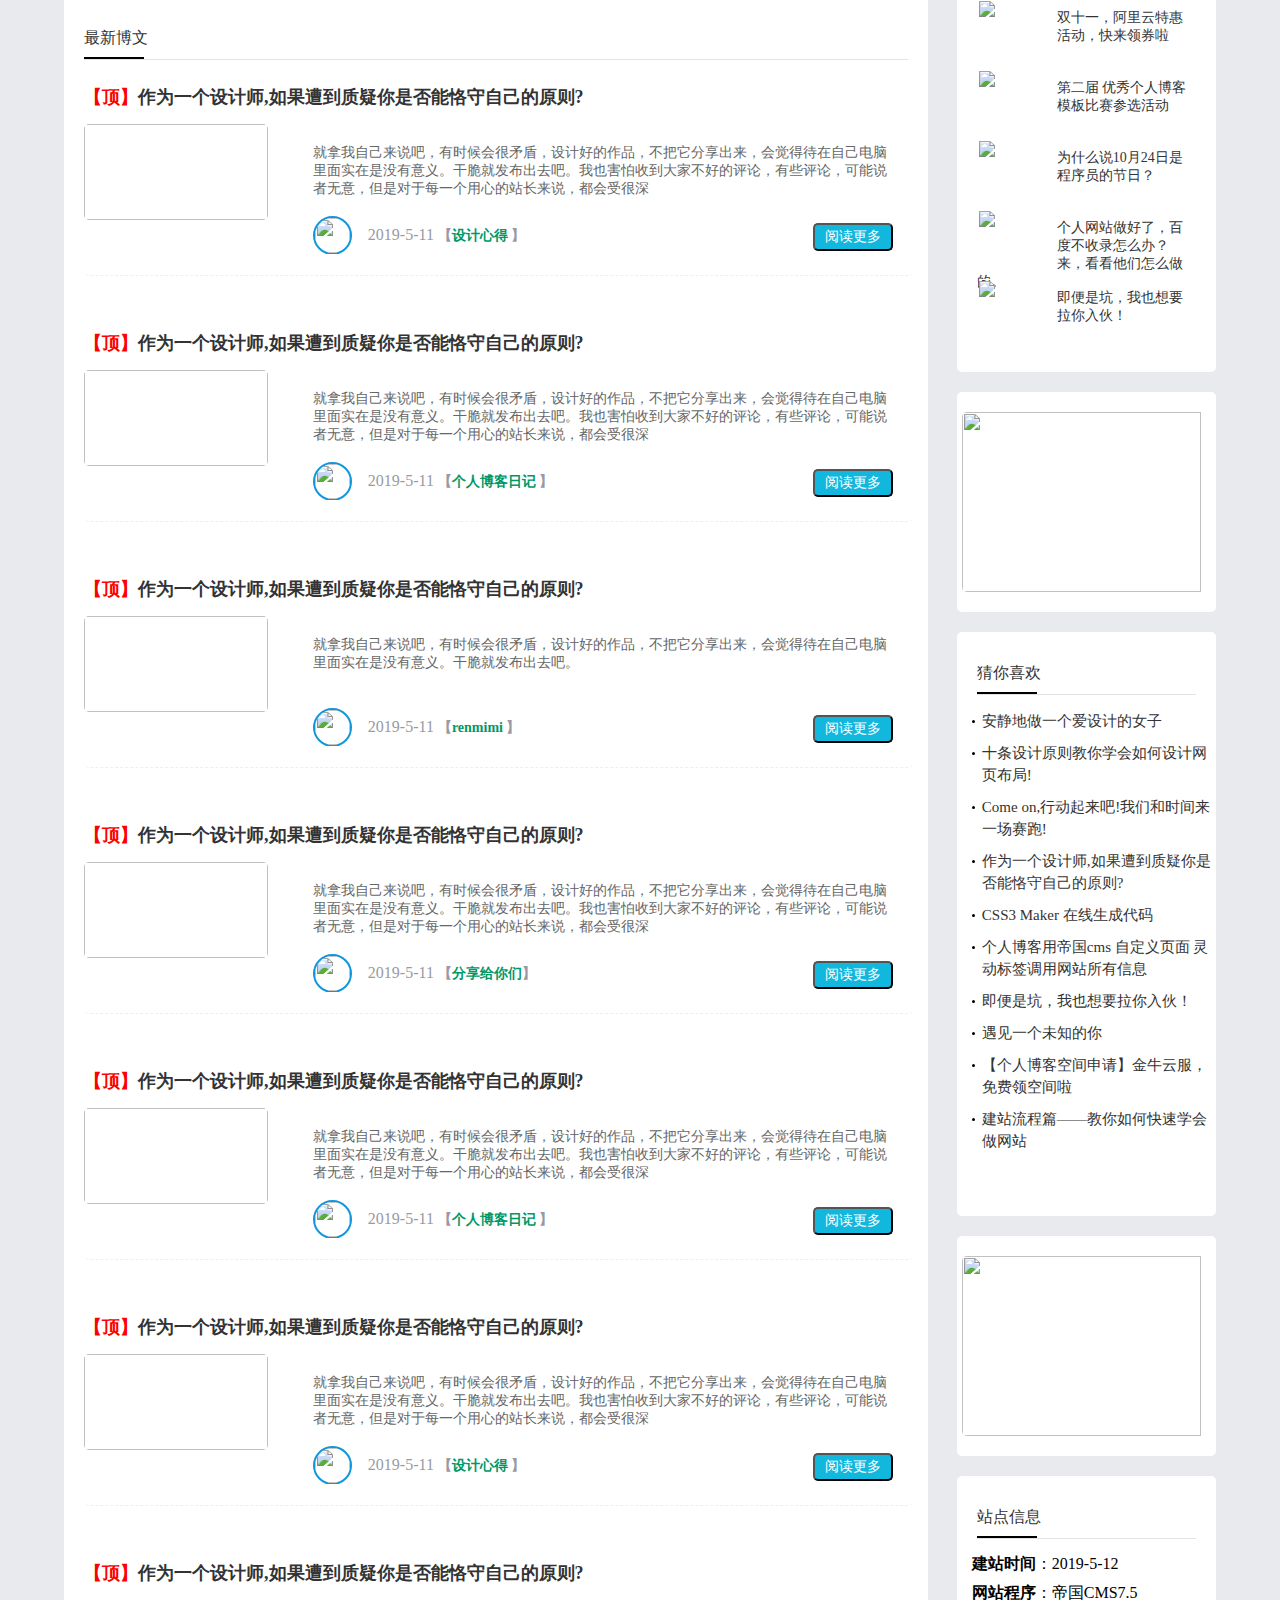
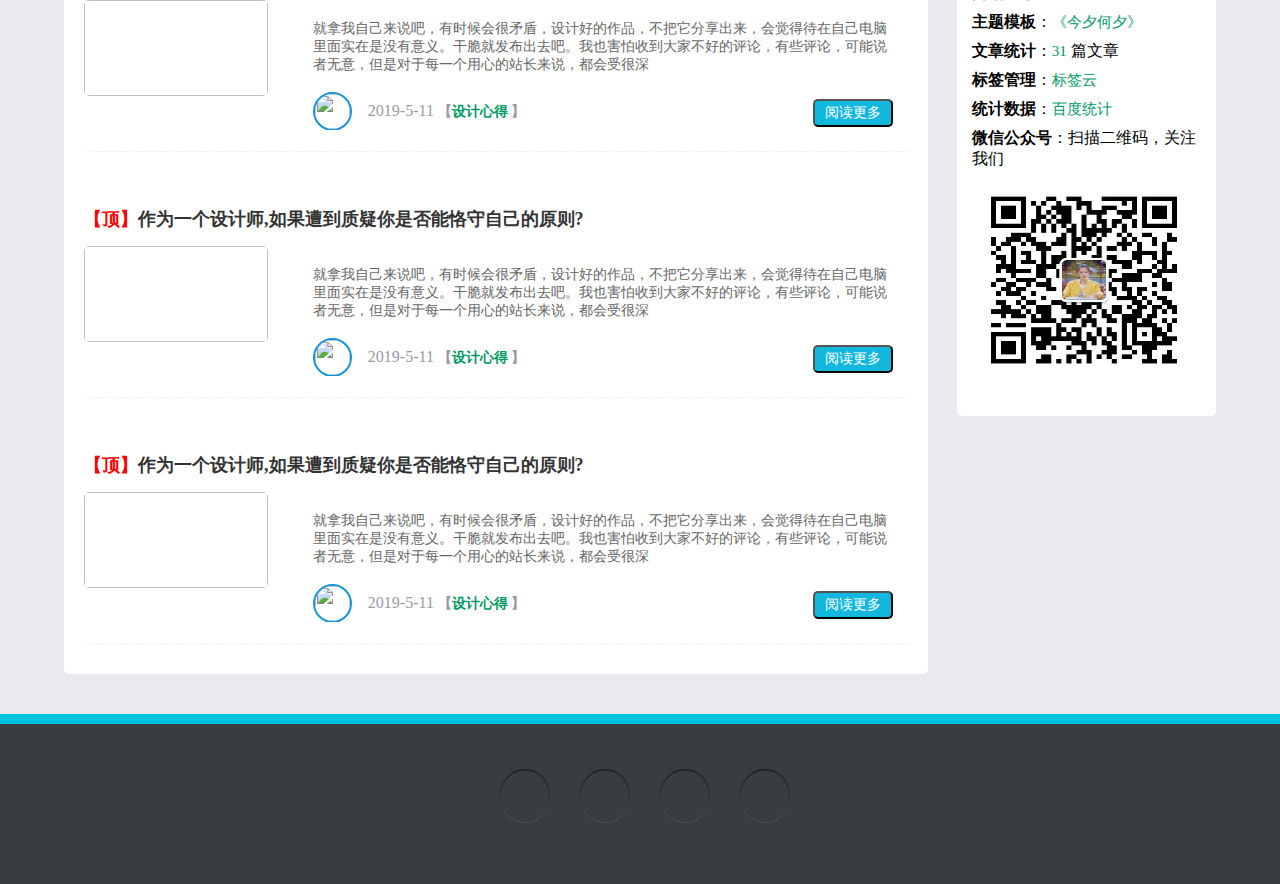
==== commit 6940e16d: "update of swipe" ====
--- a/index.html
+++ b/index.html
@@ -16,7 +16,7 @@
     <header>
         <nav class="nav wrapper">
             <input type="checkbox" name="" id="more" >
-            <div class="logo">任mimi个人博客</div>
+            <div class="logo"><img src="https://www.baidu.com/img/dong_28db0e2033ff1faf14771bc40ad0a9cd.gif" width="270" height="50" alt=""></div>
         <ul class="nav_item">
 
             <li class="nav_item_focus"><a href="" >首页</a></li>
@@ -42,7 +42,7 @@
                </ul>
                 <!--小圆圈-->
                <ul class="spot" id="spot">
-                   <li></li>
+                   <li class="spot_focus"></li>
                    <li></li>
                    <li></li>
                    <li></li>
@@ -89,7 +89,7 @@
   <div class="tab wrapper">
       <div class="tab_left">
            <div class="tab_title">
-               <ul>
+               <ul class="js_test">
                    <li class="tab_focus"><a href="">个人博客日记</a></li>
                    <li><a href="">CSS3|HTML5</a></li>
                    <li><a href="">网站设计</a></li>
@@ -97,65 +97,316 @@
                    <li><a href="">设计心得</a></li>
                </ul>
            </div>
-            <div class="tab_content">
-
-                 <div class="tab_content_list">
-                     <ul >
-                         <li class="li_focus">
-                             <i class="tab_content_list_focus">1</i>
-                             <a href="#" >
-                             安静地做一个爱设计的女子
-                             </a>
-                             <p  class="p">自从入了这行，很多人跟我说可以做网络教程，我也有考虑，但最终没有实现，因为我觉得在这个教程泛滥的时代，直接做一套免费的原创个人博客模板更为实在。每当看到自己喜欢的配色图片，</p>
-                         </li>
-                         <li>
-                             <i>2</i>
-                             <a href="#" >
-                                 电话以外的宁静
-                             </a>
-                             <p class="p">电话很久没有响过了，我的QQ也很久没有在线了，消失了很多天，刚刚结识的朋友因为我身上又起了红疹，每天都发来消息询问我的情况，我做到了这么多天来的沉默，我相信，没有网络，我还是可以继续我自己的生活
-                             </p>
-                         </li>
-                         <li>
-                             <i>3</i>
-                             <a href="#" >
-                                 遇见一个未知的你
-                             </a>
-                             <p  class="p">听着那熟悉的歌曲看着那一张张可爱的图片.-读着我们共同欣赏的诗……也许我们曾经相遇,看着你远去的背影 ,沿着你来的方向 ,回忆时间穿梭于幸福的点点滴滴....
-                             </p>
-                         </li>
-                         <li>
-                             <i>4</i>
-                             <a href="#" >
-                                 个人网站做好了，百度不收录怎么办？来，看看他们怎么做的...
-                             </a>
-                             <p  class="p">不管你是学前端的还是后端的，作为一个程序员，做一个自己的博客，那是必然的。咱们的圈子就这么大，想让更多的人了解你，看看你的技术多牛逼，扔一个博客地址就行了
-                             </p>
-                         </li>
-                         <li>
-                             <i>5</i>
-                             <a href="#" title="个人博客，属于我的小世界！">
-                                 个人博客，属于我的小世界！
-                             </a>
-                             <p class="p">个人博客，用来做什么？我刚开始就把它当做一个我吐槽心情的地方，也就相当于一个网络记事本，写上一些关于自己生活工作中的小情小事，也会放上一些照片，音乐。每天工作回家后就能访问自己的网站，一边听着音乐，一边写写文章。
-                             </p>
-                         </li>
-
-                     </ul>
-                 </div>
-                <div class="tab_content_img">
-                    <div class="hidden">
-                        <div class="top"><a href="">
-                            <span class="mask_wenzi">个人网站做好了，百度不收录怎么办？来，看看他们怎么做的</span>
-                        </a></div>
-                    </div>
-                    <div class="hidden">
-                        <div class="bottom"><a href="">
-                            <span class="mask_wenzi">个人博客，属于我的小世界！</span>
-                        </a></div>
-                    </div>
-                </div>
-            </div>
+          <div class="tab_content" style=" display: block;">
+
+              <div class="tab_content_list">
+                  <ul>
+                      <li class="li_focus">
+                          <i class="tab_content_list_focus">1</i>
+                          <a href="#">
+                              安静地做一个爱设计的女子
+                          </a>
+                          <p class="p">
+                              自从入了这行，很多人跟我说可以做网络教程，我也有考虑，但最终没有实现，因为我觉得在这个教程泛滥的时代，直接做一套免费的原创个人博客模板更为实在。每当看到自己喜欢的配色图片，</p>
+                      </li>
+                      <li>
+                          <i>2</i>
+                          <a href="#">
+                              电话以外的宁静
+                          </a>
+                          <p class="p">
+                              电话很久没有响过了，我的QQ也很久没有在线了，消失了很多天，刚刚结识的朋友因为我身上又起了红疹，每天都发来消息询问我的情况，我做到了这么多天来的沉默，我相信，没有网络，我还是可以继续我自己的生活
+                          </p>
+                      </li>
+                      <li>
+                          <i>3</i>
+                          <a href="#">
+                              遇见一个未知的你
+                          </a>
+                          <p class="p">听着那熟悉的歌曲看着那一张张可爱的图片.-读着我们共同欣赏的诗……也许我们曾经相遇,看着你远去的背影 ,沿着你来的方向 ,回忆时间穿梭于幸福的点点滴滴....
+                          </p>
+                      </li>
+                      <li>
+                          <i>4</i>
+                          <a href="#">
+                              个人网站做好了，百度不收录怎么办？来，看看他们怎么做的...
+                          </a>
+                          <p class="p">不管你是学前端的还是后端的，作为一个程序员，做一个自己的博客，那是必然的。咱们的圈子就这么大，想让更多的人了解你，看看你的技术多牛逼，扔一个博客地址就行了
+                          </p>
+                      </li>
+                      <li>
+                          <i>5</i>
+                          <a href="#" title="个人博客，属于我的小世界！">
+                              个人博客，属于我的小世界！
+                          </a>
+                          <p class="p">
+                              个人博客，用来做什么？我刚开始就把它当做一个我吐槽心情的地方，也就相当于一个网络记事本，写上一些关于自己生活工作中的小情小事，也会放上一些照片，音乐。每天工作回家后就能访问自己的网站，一边听着音乐，一边写写文章。
+                          </p>
+                      </li>
+
+                  </ul>
+              </div>
+              <div class="tab_content_img">
+                  <div class="hidden">
+                      <div class="top"><a href="">
+                          <span class="mask_wenzi">个人网站做好了，百度不收录怎么办？来，看看他们怎么做的</span>
+                      </a></div>
+                  </div>
+                  <div class="hidden">
+                      <div class="bottom"><a href="">
+                          <span class="mask_wenzi">个人博客，属于我的小世界！</span>
+                      </a></div>
+                  </div>
+              </div>
+          </div>
+          <div class="tab_content" style="display: none;">
+
+              <div class="tab_content_list">
+                  <ul>
+                      <li class="li_focus">
+                          <i class="tab_content_list_focus">1</i>
+                          <a href="#">
+                              renren地做一个爱设计的女子
+                          </a>
+                          <p class="p">
+                             每个人都不同，我努力，我上进，我渴望</p>
+                      </li>
+                      <li>
+                          <i>2</i>
+                          <a href="#">
+                              考研还是工作
+                          </a>
+                          <p class="p">
+                             不管怎么样，都要找一条合适自己的，并且自己喜欢的，我可能最后选择了工作，因为我热爱前端
+                          </p>
+                      </li>
+                      <li>
+                          <i>3</i>
+                          <a href="#">
+                              遇见一个未知的你
+                          </a>
+                          <p class="p">听着那熟悉的歌曲看着那一张张可爱的图片.-读着我们共同欣赏的诗……也许我们曾经相遇,看着你远去的背影 ,沿着你来的方向 ,回忆时间穿梭于幸福的点点滴滴....
+                          </p>
+                      </li>
+                      <li>
+                          <i>4</i>
+                          <a href="#">
+                              个人网站做好了，百度不收录怎么办？来，看看他们怎么做的...
+                          </a>
+                          <p class="p">不管你是学前端的还是后端的，作为一个程序员，做一个自己的博客，那是必然的。咱们的圈子就这么大，想让更多的人了解你，看看你的技术多牛逼，扔一个博客地址就行了
+                          </p>
+                      </li>
+                      <li>
+                          <i>5</i>
+                          <a href="#" title="个人博客，属于我的小世界！">
+                              个人博客，属于我的小世界！
+                          </a>
+                          <p class="p">
+                              个人博客，用来做什么？我刚开始就把它当做一个我吐槽心情的地方，也就相当于一个网络记事本，写上一些关于自己生活工作中的小情小事，也会放上一些照片，音乐。每天工作回家后就能访问自己的网站，一边听着音乐，一边写写文章。
+                          </p>
+                      </li>
+
+                  </ul>
+              </div>
+              <div class="tab_content_img">
+                  <div class="hidden">
+                      <div class="top"><a href="">
+                          <span class="mask_wenzi">个人网站做好了，百度不收录怎么办？来，看看他们怎么做的</span>
+                      </a></div>
+                  </div>
+                  <div class="hidden">
+                      <div class="bottom"><a href="">
+                          <span class="mask_wenzi">个人博客，属于我的小世界！</span>
+                      </a></div>
+                  </div>
+              </div>
+          </div>
+          <div class="tab_content" style="display: none;">
+
+              <div class="tab_content_list">
+                  <ul>
+                      <li class="li_focus">
+                          <i class="tab_content_list_focus">1</i>
+                          <a href="#">
+                              yao地做一个爱设计的女子
+                          </a>
+                          <p class="p">
+                              自从入了这行，很多人跟我说可以做网络教程，我也有考虑，但最终没有实现，因为我觉得在这个教程泛滥的时代，直接做一套免费的原创个人博客模板更为实在。每当看到自己喜欢的配色图片，</p>
+                      </li>
+                      <li>
+                          <i>2</i>
+                          <a href="#">
+                              电话以外的宁静
+                          </a>
+                          <p class="p">
+                              电话很久没有响过了，我的QQ也很久没有在线了，消失了很多天，刚刚结识的朋友因为我身上又起了红疹，每天都发来消息询问我的情况，我做到了这么多天来的沉默，我相信，没有网络，我还是可以继续我自己的生活
+                          </p>
+                      </li>
+                      <li>
+                          <i>3</i>
+                          <a href="#">
+                              遇见一个未知的你
+                          </a>
+                          <p class="p">听着那熟悉的歌曲看着那一张张可爱的图片.-读着我们共同欣赏的诗……也许我们曾经相遇,看着你远去的背影 ,沿着你来的方向 ,回忆时间穿梭于幸福的点点滴滴....
+                          </p>
+                      </li>
+                      <li>
+                          <i>4</i>
+                          <a href="#">
+                              个人网站做好了，百度不收录怎么办？来，看看他们怎么做的...
+                          </a>
+                          <p class="p">不管你是学前端的还是后端的，作为一个程序员，做一个自己的博客，那是必然的。咱们的圈子就这么大，想让更多的人了解你，看看你的技术多牛逼，扔一个博客地址就行了
+                          </p>
+                      </li>
+                      <li>
+                          <i>5</i>
+                          <a href="#" title="个人博客，属于我的小世界！">
+                              个人博客，属于我的小世界！
+                          </a>
+                          <p class="p">
+                              个人博客，用来做什么？我刚开始就把它当做一个我吐槽心情的地方，也就相当于一个网络记事本，写上一些关于自己生活工作中的小情小事，也会放上一些照片，音乐。每天工作回家后就能访问自己的网站，一边听着音乐，一边写写文章。
+                          </p>
+                      </li>
+
+                  </ul>
+              </div>
+              <div class="tab_content_img">
+                  <div class="hidden">
+                      <div class="top"><a href="">
+                          <span class="mask_wenzi">个人网站做好了，百度不收录怎么办？来，看看他们怎么做的</span>
+                      </a></div>
+                  </div>
+                  <div class="hidden">
+                      <div class="bottom"><a href="">
+                          <span class="mask_wenzi">个人博客，属于我的小世界！</span>
+                      </a></div>
+                  </div>
+              </div>
+          </div>
+          <div class="tab_content" style="display: none;">
+
+              <div class="tab_content_list">
+                  <ul>
+                      <li class="li_focus">
+                          <i class="tab_content_list_focus">1</i>
+                          <a href="#">
+                              安静地做一个爱设计的女子
+                          </a>
+                          <p class="p">
+                              自从入了这行，很多人跟我说可以做网络教程，我也有考虑，但最终没有实现，因为我觉得在这个教程泛滥的时代，直接做一套免费的原创个人博客模板更为实在。每当看到自己喜欢的配色图片，</p>
+                      </li>
+                      <li>
+                          <i>2</i>
+                          <a href="#">
+                              电话以外的宁静
+                          </a>
+                          <p class="p">
+                              电话很久没有响过了，我的QQ也很久没有在线了，消失了很多天，刚刚结识的朋友因为我身上又起了红疹，每天都发来消息询问我的情况，我做到了这么多天来的沉默，我相信，没有网络，我还是可以继续我自己的生活
+                          </p>
+                      </li>
+                      <li>
+                          <i>3</i>
+                          <a href="#">
+                              遇见一个未知的你
+                          </a>
+                          <p class="p">听着那熟悉的歌曲看着那一张张可爱的图片.-读着我们共同欣赏的诗……也许我们曾经相遇,看着你远去的背影 ,沿着你来的方向 ,回忆时间穿梭于幸福的点点滴滴....
+                          </p>
+                      </li>
+                      <li>
+                          <i>4</i>
+                          <a href="#">
+                              个人网站做好了，百度不收录怎么办？来，看看他们怎么做的...
+                          </a>
+                          <p class="p">不管你是学前端的还是后端的，作为一个程序员，做一个自己的博客，那是必然的。咱们的圈子就这么大，想让更多的人了解你，看看你的技术多牛逼，扔一个博客地址就行了
+                          </p>
+                      </li>
+                      <li>
+                          <i>5</i>
+                          <a href="#" title="个人博客，属于我的小世界！">
+                              个人博客，属于我的小世界！
+                          </a>
+                          <p class="p">
+                              个人博客，用来做什么？我刚开始就把它当做一个我吐槽心情的地方，也就相当于一个网络记事本，写上一些关于自己生活工作中的小情小事，也会放上一些照片，音乐。每天工作回家后就能访问自己的网站，一边听着音乐，一边写写文章。
+                          </p>
+                      </li>
+
+                  </ul>
+              </div>
+              <div class="tab_content_img">
+                  <div class="hidden">
+                      <div class="top"><a href="">
+                          <span class="mask_wenzi">个人网站做好了，百度不收录怎么办？来，看看他们怎么做的</span>
+                      </a></div>
+                  </div>
+                  <div class="hidden">
+                      <div class="bottom"><a href="">
+                          <span class="mask_wenzi">个人博客，属于我的小世界！</span>
+                      </a></div>
+                  </div>
+              </div>
+          </div>
+          <div class="tab_content" style="display: none;">
+
+              <div class="tab_content_list">
+                  <ul>
+                      <li class="li_focus">
+                          <i class="tab_content_list_focus">1</i>
+                          <a href="#">
+                              安静地做一个爱设计的女子
+                          </a>
+                          <p class="p">
+                              自从入了这行，很多人跟我说可以做网络教程，我也有考虑，但最终没有实现，因为我觉得在这个教程泛滥的时代，直接做一套免费的原创个人博客模板更为实在。每当看到自己喜欢的配色图片，</p>
+                      </li>
+                      <li>
+                          <i>2</i>
+                          <a href="#">
+                              电话以外的宁静
+                          </a>
+                          <p class="p">
+                              电话很久没有响过了，我的QQ也很久没有在线了，消失了很多天，刚刚结识的朋友因为我身上又起了红疹，每天都发来消息询问我的情况，我做到了这么多天来的沉默，我相信，没有网络，我还是可以继续我自己的生活
+                          </p>
+                      </li>
+                      <li>
+                          <i>3</i>
+                          <a href="#">
+                              遇见一个未知的你
+                          </a>
+                          <p class="p">听着那熟悉的歌曲看着那一张张可爱的图片.-读着我们共同欣赏的诗……也许我们曾经相遇,看着你远去的背影 ,沿着你来的方向 ,回忆时间穿梭于幸福的点点滴滴....
+                          </p>
+                      </li>
+                      <li>
+                          <i>4</i>
+                          <a href="#">
+                              个人网站做好了，百度不收录怎么办？来，看看他们怎么做的...
+                          </a>
+                          <p class="p">不管你是学前端的还是后端的，作为一个程序员，做一个自己的博客，那是必然的。咱们的圈子就这么大，想让更多的人了解你，看看你的技术多牛逼，扔一个博客地址就行了
+                          </p>
+                      </li>
+                      <li>
+                          <i>5</i>
+                          <a href="#" title="个人博客，属于我的小世界！">
+                              个人博客，属于我的小世界！
+                          </a>
+                          <p class="p">
+                              个人博客，用来做什么？我刚开始就把它当做一个我吐槽心情的地方，也就相当于一个网络记事本，写上一些关于自己生活工作中的小情小事，也会放上一些照片，音乐。每天工作回家后就能访问自己的网站，一边听着音乐，一边写写文章。
+                          </p>
+                      </li>
+
+                  </ul>
+              </div>
+              <div class="tab_content_img">
+                  <div class="hidden">
+                      <div class="top"><a href="">
+                          <span class="mask_wenzi">个人网站做好了，百度不收录怎么办？来，看看他们怎么做的</span>
+                      </a></div>
+                  </div>
+                  <div class="hidden">
+                      <div class="bottom"><a href="">
+                          <span class="mask_wenzi">个人博客，属于我的小世界！</span>
+                      </a></div>
+                  </div>
+              </div>
+          </div>
       </div>
       <div class="tab_right  sidebar">
           <div class="sidebar_title">最新更新</div>
@@ -351,7 +602,7 @@
               <li>
                   <a href="#" target="_blank" class="ding">作为一个设计师,如果遭到质疑你是否能恪守自己的原则?</a>
                   <div class="main_list_item">
-                      <img src="http://www.yangqq.com/d/file/news/life/2018-06-29/75842f4d1e18d692a66c38eb172a40ab.jpg" alt="">
+                      <img  lazy="http://www.yangqq.com/d/file/news/life/2018-06-29/75842f4d1e18d692a66c38eb172a40ab.jpg" class="lazyload" alt="">
                        <div >
                        <p>就拿我自己来说吧，有时候会很矛盾，设计好的作品，不把它分享出来，会觉得待在自己电脑里面实在是没有意义。干脆就发布出去吧。我也害怕收到大家不好的评论，有些评论，可能说者无意，但是对于每一个用心的站长来说，都会受很深 </p>
                        </div>
@@ -367,7 +618,7 @@
               <li>
                   <a href="#" target="_blank" class="ding">作为一个设计师,如果遭到质疑你是否能恪守自己的原则?</a>
                   <div class="main_list_item">
-                      <img src="http://www.yangqq.com/d/file/blogs/2018-06-11/372b79556c82ac59a8c46eda53f177c4.jpg" alt="">
+                      <img   lazy="http://www.yangqq.com/d/file/blogs/2018-06-11/372b79556c82ac59a8c46eda53f177c4.jpg" class="lazyload" alt="">
                       <div >
                           <p>就拿我自己来说吧，有时候会很矛盾，设计好的作品，不把它分享出来，会觉得待在自己电脑里面实在是没有意义。干脆就发布出去吧。我也害怕收到大家不好的评论，有些评论，可能说者无意，但是对于每一个用心的站长来说，都会受很深 </p>
                       </div>
@@ -384,7 +635,7 @@
               <li>
                   <a href="#" target="_blank" class="ding">作为一个设计师,如果遭到质疑你是否能恪守自己的原则?</a>
                   <div class="main_list_item">
-                      <img src="http://www.yangqq.com/d/file/jstt/web/2018-11-03/e3d39beb4e61d8545d6fbda2dc7a4b71.png" alt="">
+                      <img  lazy="http://www.yangqq.com/d/file/jstt/web/2018-11-03/e3d39beb4e61d8545d6fbda2dc7a4b71.png"  class="lazyload" alt="">
                       <div >
                           <p>就拿我自己来说吧，有时候会很矛盾，设计好的作品，不把它分享出来，会觉得待在自己电脑里面实在是没有意义。干脆就发布出去吧。 </p>
                       </div>
@@ -400,7 +651,7 @@
               <li>
                   <a href="#" target="_blank" class="ding">作为一个设计师,如果遭到质疑你是否能恪守自己的原则?</a>
                   <div class="main_list_item">
-                      <img src="http://jxhx2.yangqq.com/skin/jxhx/images/b02.jpg" alt="">
+                      <img  lazy="http://jxhx2.yangqq.com/skin/jxhx/images/b02.jpg" alt="" class="lazyload">
                       <div >
                           <p>就拿我自己来说吧，有时候会很矛盾，设计好的作品，不把它分享出来，会觉得待在自己电脑里面实在是没有意义。干脆就发布出去吧。我也害怕收到大家不好的评论，有些评论，可能说者无意，但是对于每一个用心的站长来说，都会受很深 </p>
                       </div>
@@ -416,7 +667,7 @@
               <li>
                   <a href="#" target="_blank" class="ding">作为一个设计师,如果遭到质疑你是否能恪守自己的原则?</a>
                   <div class="main_list_item">
-                      <img src="http://jxhx2.yangqq.com/skin/jxhx/images/b03.jpg" alt="">
+                      <img  lazy="http://jxhx2.yangqq.com/skin/jxhx/images/b03.jpg" alt="" class="lazyload">
                       <div >
                           <p>就拿我自己来说吧，有时候会很矛盾，设计好的作品，不把它分享出来，会觉得待在自己电脑里面实在是没有意义。干脆就发布出去吧。我也害怕收到大家不好的评论，有些评论，可能说者无意，但是对于每一个用心的站长来说，都会受很深 </p>
                       </div>
@@ -432,7 +683,7 @@
               <li>
                   <a href="#" target="_blank" class="ding">作为一个设计师,如果遭到质疑你是否能恪守自己的原则?</a>
                   <div class="main_list_item">
-                      <img src="http://www.yangqq.com/d/file/news/life/2018-06-29/75842f4d1e18d692a66c38eb172a40ab.jpg" alt="">
+                      <img  lazy="http://www.yangqq.com/d/file/news/life/2018-06-29/75842f4d1e18d692a66c38eb172a40ab.jpg" alt="" class="lazyload">
                       <div >
                           <p>就拿我自己来说吧，有时候会很矛盾，设计好的作品，不把它分享出来，会觉得待在自己电脑里面实在是没有意义。干脆就发布出去吧。我也害怕收到大家不好的评论，有些评论，可能说者无意，但是对于每一个用心的站长来说，都会受很深 </p>
                       </div>
@@ -448,7 +699,7 @@
               <li>
                   <a href="#" target="_blank" class="ding">作为一个设计师,如果遭到质疑你是否能恪守自己的原则?</a>
                   <div class="main_list_item">
-                      <img src="http://www.yangqq.com/d/file/news/life/2018-06-29/75842f4d1e18d692a66c38eb172a40ab.jpg" alt="">
+                      <img  lazy="http://www.yangqq.com/d/file/news/life/2018-06-29/75842f4d1e18d692a66c38eb172a40ab.jpg" alt="" class="lazyload">
                       <div >
                           <p>就拿我自己来说吧，有时候会很矛盾，设计好的作品，不把它分享出来，会觉得待在自己电脑里面实在是没有意义。干脆就发布出去吧。我也害怕收到大家不好的评论，有些评论，可能说者无意，但是对于每一个用心的站长来说，都会受很深 </p>
                       </div>
@@ -464,7 +715,7 @@
               <li>
                   <a href="#" target="_blank" class="ding">作为一个设计师,如果遭到质疑你是否能恪守自己的原则?</a>
                   <div class="main_list_item">
-                      <img src="http://www.yangqq.com/d/file/jstt/web/2018-11-03/e3d39beb4e61d8545d6fbda2dc7a4b71.png" alt="">
+                      <img  lazy="http://www.yangqq.com/d/file/jstt/web/2018-11-03/e3d39beb4e61d8545d6fbda2dc7a4b71.png" alt="" class="lazyload">
                       <div >
                           <p>就拿我自己来说吧，有时候会很矛盾，设计好的作品，不把它分享出来，会觉得待在自己电脑里面实在是没有意义。干脆就发布出去吧。我也害怕收到大家不好的评论，有些评论，可能说者无意，但是对于每一个用心的站长来说，都会受很深 </p>
                       </div>
@@ -480,7 +731,7 @@
               <li>
                   <a href="#" target="_blank" class="ding">作为一个设计师,如果遭到质疑你是否能恪守自己的原则?</a>
                   <div class="main_list_item">
-                      <img src="http://www.yangqq.com/d/file/blogs/2018-06-11/372b79556c82ac59a8c46eda53f177c4.jpg" alt="">
+                      <img   lazy="http://www.yangqq.com/d/file/blogs/2018-06-11/372b79556c82ac59a8c46eda53f177c4.jpg" alt="" class="lazyload">
                       <div >
                           <p>就拿我自己来说吧，有时候会很矛盾，设计好的作品，不把它分享出来，会觉得待在自己电脑里面实在是没有意义。干脆就发布出去吧。我也害怕收到大家不好的评论，有些评论，可能说者无意，但是对于每一个用心的站长来说，都会受很深 </p>
                       </div>
@@ -515,7 +766,10 @@
 
 
   <script src="js/index.js"></script>
-  <script src="js/swipe.js"></script>
+  <script src="js/move.js"></script>
+  <script src="js/animate.js"></script>
+  <script src="js/lazyload.js"></script>
+  <!--<script src="js/swipe.js"></script>-->
   <script src="js/change.js"></script>
 </body>
 </html>
--- a/css/index.css
+++ b/css/index.css
@@ -104,6 +104,8 @@
     bottom: 20px;
     left: 50%;
     transform: translateX(-50%);
+    z-index: 999;
+
 }
 .swipe .spot .spot_focus {
     background-color: #12B7DE;
@@ -115,22 +117,35 @@
     line-height: 10px;
     background-color: #fff;
     margin-right: 12px;
+    padding: 0;
+
 }
 
 .swipe ul {
     height: 260px;
 }
-.swipe ul li {
-    float: left;
+.swipe ul .swipe_item {
+    /*float: left;*/
+    width:660px;
+    position: absolute;
     height: 260px;
     padding: 0;
+    z-index: 0;
+    /*transition: all 1s ease;*/
+
+    /*移动添加样式*/
+    top: 0;
+    left: 660px;
+}
+.swipe ul .swipe_item:nth-child(1) {
+    left:0;
 }
 .swipe img {
-    width: 132%;
+    width: 660px;
     height: 260px;
 }
 .swipe .swipe_3{
-     width: 108%;
+     /*width: 108%;*/
 }
 .swipe_arrow {
     position: absolute;
@@ -302,6 +317,18 @@
     position:relative;
 }
 
+ .tab_content:nth-child(2) .tab_content_img .top, .tab_content:nth-child(2) .tab_content_img .bottom {
+     background: url("http://jxhx2.yangqq.com/skin/jxhx/images/h1.jpg") no-repeat;
+ }
+
+.tab_content:nth-child(3) .tab_content_img .top,.tab_content:nth-child(3) .tab_content_img .bottom {
+    background: url("http://jxhx2.yangqq.com/skin/jxhx/images/h2.jpg") no-repeat;
+}
+.tab_content:nth-child(4) .tab_content_img .top {
+    background: url("http://www.yangqq.com/d/file/jstt/web/2018-10-16/56c49531df63eec5ccc3840e68f3ac21.png") no-repeat;
+}
+
+
 .tab_content_img .top:hover , .tab_content_img .bottom:hover{
     transform: scale(1.1);
     transform-origin: center;
@@ -609,12 +636,14 @@
     color: #F00;
 }
 .main_list_item {
+    height: 130px;
     margin-top: 15px ;
     overflow:hidden;
     position: relative;
 }
 .main_list_item img {
     width: 22.2%;
+    height: 96px;
     float:left;
     border-radius: 5px;
 }
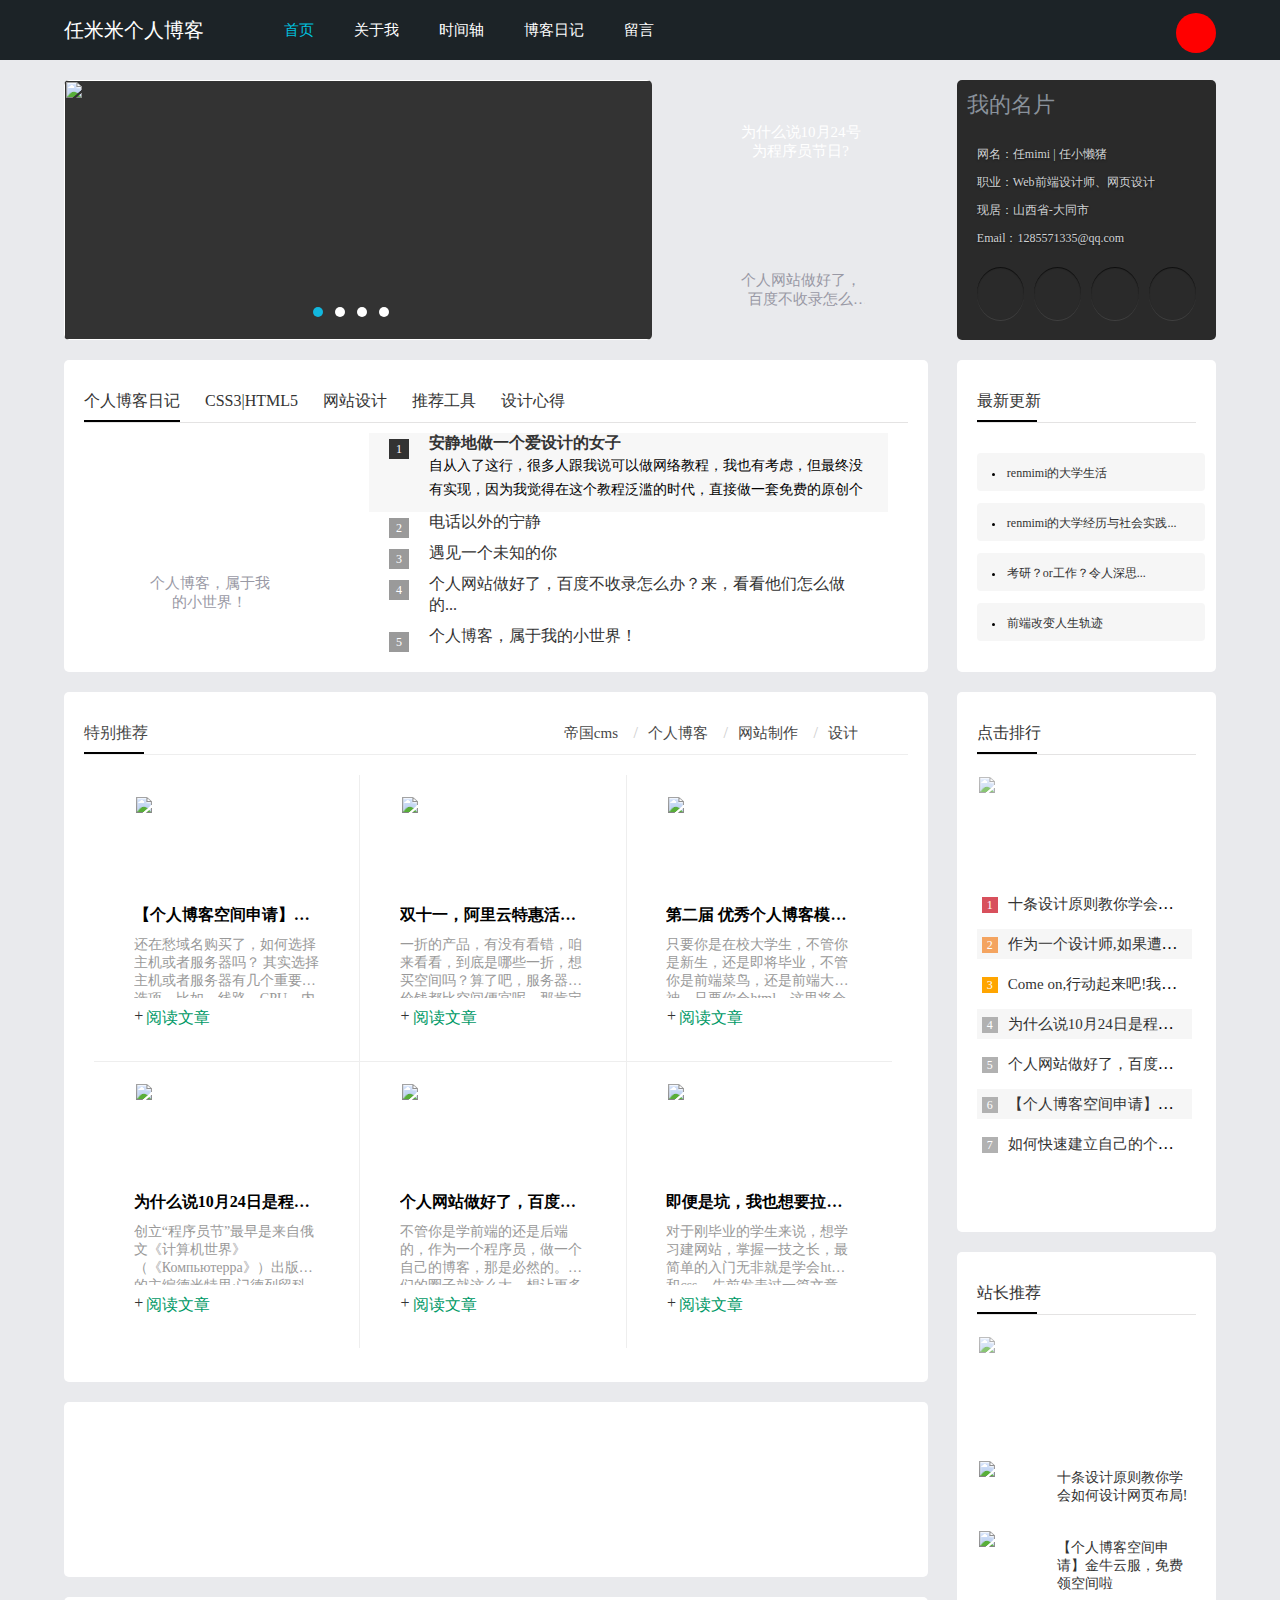
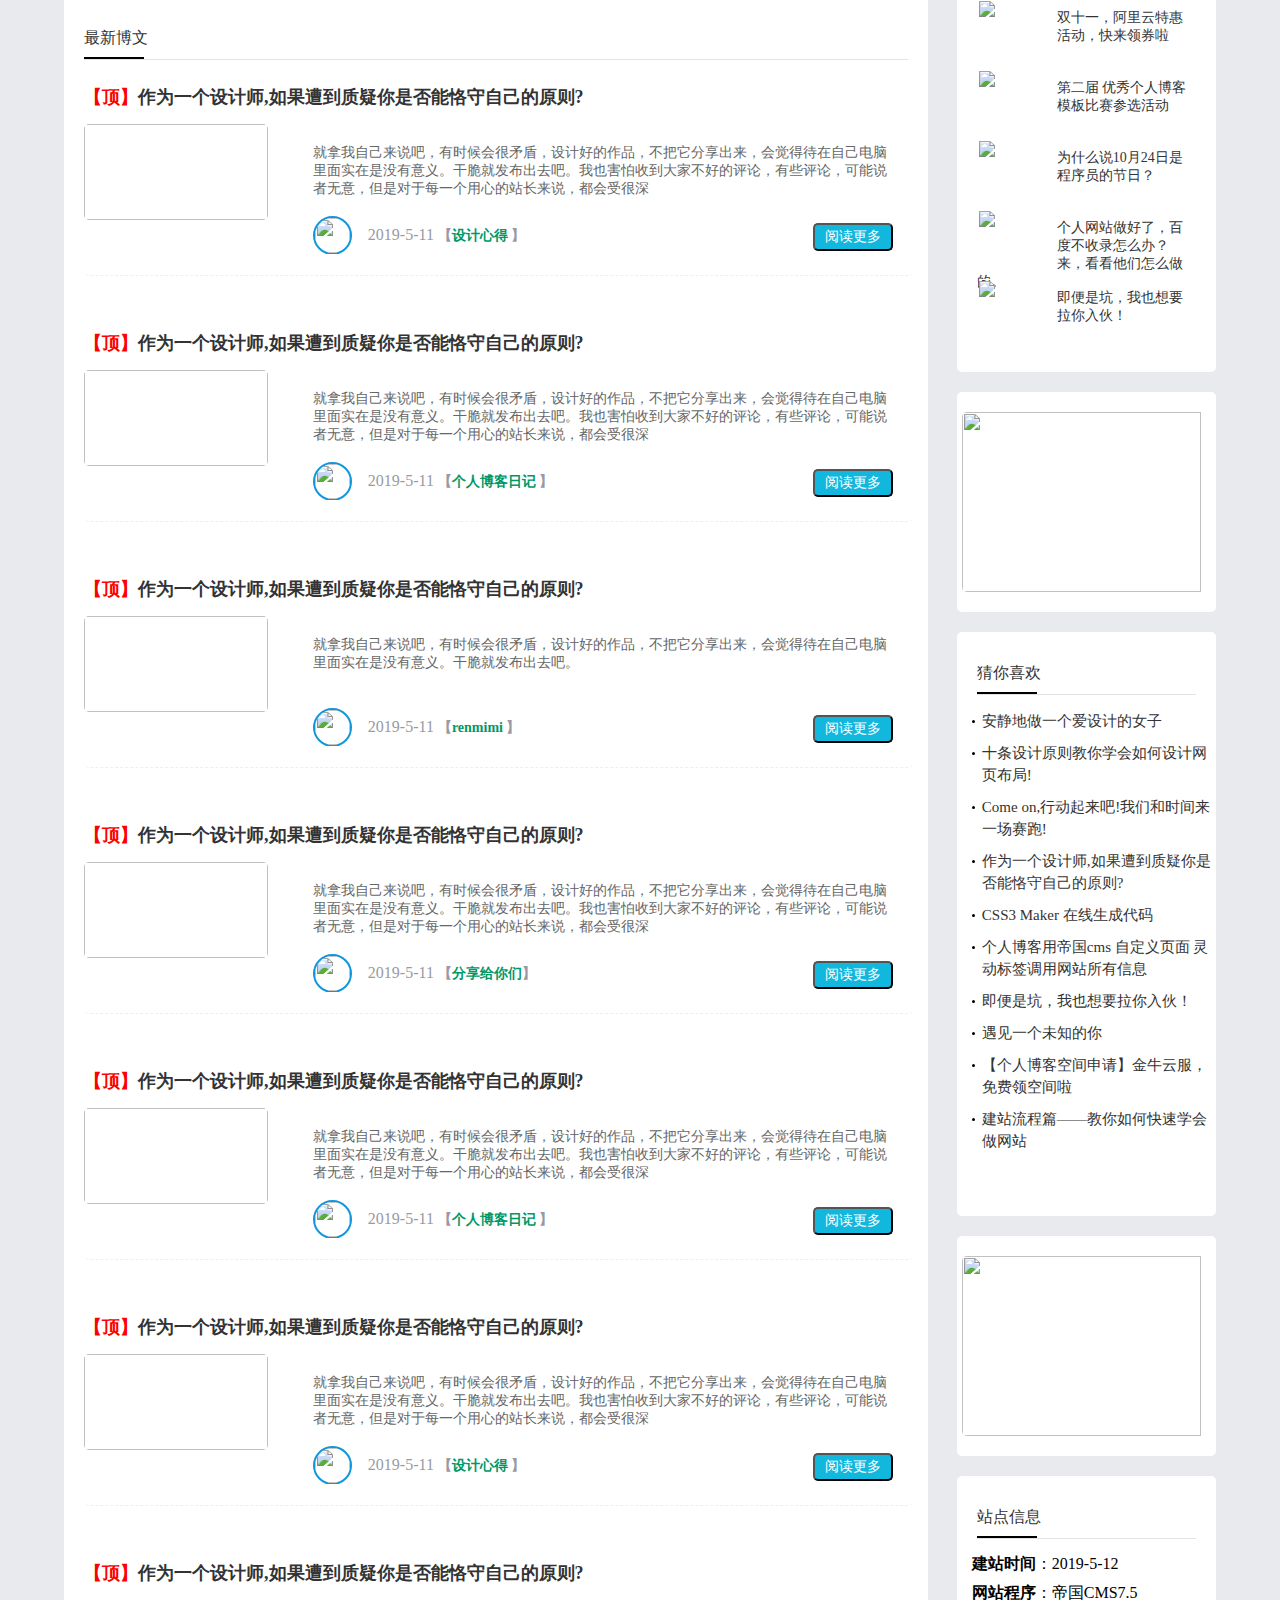
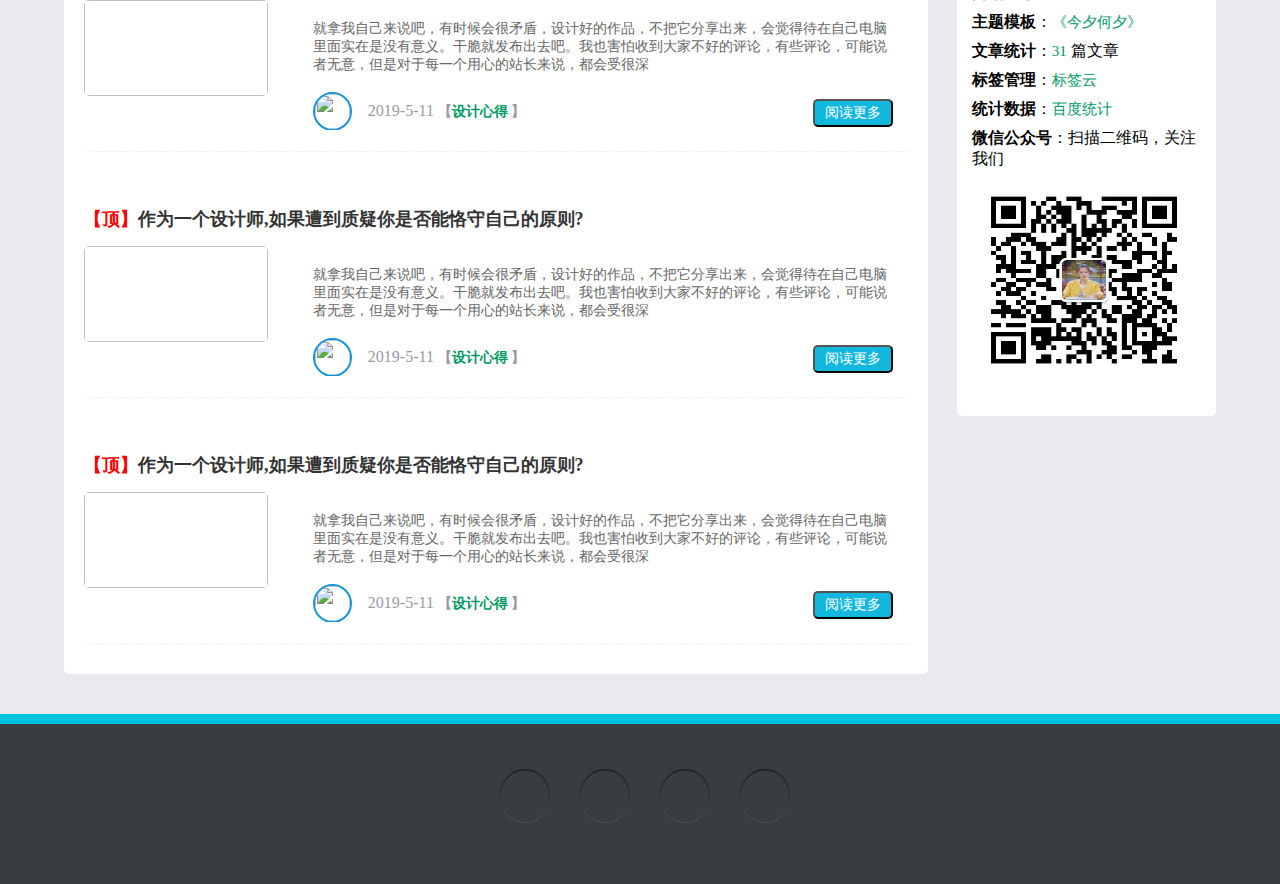
==== commit c584adeb: "blog" ====
--- a/index.html
+++ b/index.html
@@ -8,6 +8,10 @@
     <link rel="stylesheet" href="./css/common.css">
     <meta name="viewport" content="width=device-width, initial-scale=1.0 user-scalable=no">
     <link rel="stylesheet" media="(max-width: 800px)" href="./css/phone.css">
+    <script src="https://cdn.bootcss.com/jquery/3.4.1/jquery.min.js"></script>
+    <script src="https://cdn.bootcss.com/jquery_lazyload/1.9.7/jquery.lazyload.min.js"></script>
+    <link rel="stylesheet" href="//at.alicdn.com/t/font_1127180_7rm8p13m5gn.css">
+    <!--<link href="https://cdn.bootcss.com/twitter-bootstrap/4.3.1/css/bootstrap.min.css" rel="stylesheet">-->
 </head>
 <body>
   <!--头部start-->
@@ -16,13 +20,20 @@
     <header>
         <nav class="nav wrapper">
             <input type="checkbox" name="" id="more" >
-            <div class="logo"><img src="https://www.baidu.com/img/dong_28db0e2033ff1faf14771bc40ad0a9cd.gif" width="270" height="50" alt=""></div>
+            <div class="logo">任米米个人博客</div>
         <ul class="nav_item">
 
             <li class="nav_item_focus"><a href="" >首页</a></li>
             <li><a href="me.html">关于我</a></li>
             <li><a href="trail.html">时间轴</a></li>
-            <li><a href="log.html">博客日记</a></li>
+            <li style="position:relative;"><a href="log.html">博客日记</a>
+                <span class="iconfont renarrow3" style="color: #12b7de"></span>
+                <ul class="up_down" style="display:none;">
+                    <li>最近博客</li>
+                    <li>历史博客</li>
+                    <li>特色博客</li>
+                </ul>
+            </li>
             <li><a href="remark.html">留言</a></li>
         </ul>
             <div class="search iconfont"><input type="text" placeholder="请输入内容" class="input"></div>
@@ -602,7 +613,7 @@
               <li>
                   <a href="#" target="_blank" class="ding">作为一个设计师,如果遭到质疑你是否能恪守自己的原则?</a>
                   <div class="main_list_item">
-                      <img  lazy="http://www.yangqq.com/d/file/news/life/2018-06-29/75842f4d1e18d692a66c38eb172a40ab.jpg" class="lazyload" alt="">
+                      <img class="lazy" data-original="http://www.yangqq.com/d/file/news/life/2018-06-29/75842f4d1e18d692a66c38eb172a40ab.jpg"   class="lazyload" alt="">
                        <div >
                        <p>就拿我自己来说吧，有时候会很矛盾，设计好的作品，不把它分享出来，会觉得待在自己电脑里面实在是没有意义。干脆就发布出去吧。我也害怕收到大家不好的评论，有些评论，可能说者无意，但是对于每一个用心的站长来说，都会受很深 </p>
                        </div>
@@ -618,7 +629,7 @@
               <li>
                   <a href="#" target="_blank" class="ding">作为一个设计师,如果遭到质疑你是否能恪守自己的原则?</a>
                   <div class="main_list_item">
-                      <img   lazy="http://www.yangqq.com/d/file/blogs/2018-06-11/372b79556c82ac59a8c46eda53f177c4.jpg" class="lazyload" alt="">
+                      <img  class="lazy" data-original="http://www.yangqq.com/d/file/blogs/2018-06-11/372b79556c82ac59a8c46eda53f177c4.jpg"    class="lazyload" alt="">
                       <div >
                           <p>就拿我自己来说吧，有时候会很矛盾，设计好的作品，不把它分享出来，会觉得待在自己电脑里面实在是没有意义。干脆就发布出去吧。我也害怕收到大家不好的评论，有些评论，可能说者无意，但是对于每一个用心的站长来说，都会受很深 </p>
                       </div>
@@ -635,7 +646,7 @@
               <li>
                   <a href="#" target="_blank" class="ding">作为一个设计师,如果遭到质疑你是否能恪守自己的原则?</a>
                   <div class="main_list_item">
-                      <img  lazy="http://www.yangqq.com/d/file/jstt/web/2018-11-03/e3d39beb4e61d8545d6fbda2dc7a4b71.png"  class="lazyload" alt="">
+                      <img class="lazy" data-original="http://www.yangqq.com/d/file/jstt/web/2018-11-03/e3d39beb4e61d8545d6fbda2dc7a4b71.png"    class="lazyload" alt="">
                       <div >
                           <p>就拿我自己来说吧，有时候会很矛盾，设计好的作品，不把它分享出来，会觉得待在自己电脑里面实在是没有意义。干脆就发布出去吧。 </p>
                       </div>
@@ -651,7 +662,7 @@
               <li>
                   <a href="#" target="_blank" class="ding">作为一个设计师,如果遭到质疑你是否能恪守自己的原则?</a>
                   <div class="main_list_item">
-                      <img  lazy="http://jxhx2.yangqq.com/skin/jxhx/images/b02.jpg" alt="" class="lazyload">
+                      <img  class="lazy" data-original="http://jxhx2.yangqq.com/skin/jxhx/images/b02.jpg"   alt="" class="lazyload">
                       <div >
                           <p>就拿我自己来说吧，有时候会很矛盾，设计好的作品，不把它分享出来，会觉得待在自己电脑里面实在是没有意义。干脆就发布出去吧。我也害怕收到大家不好的评论，有些评论，可能说者无意，但是对于每一个用心的站长来说，都会受很深 </p>
                       </div>
@@ -667,7 +678,7 @@
               <li>
                   <a href="#" target="_blank" class="ding">作为一个设计师,如果遭到质疑你是否能恪守自己的原则?</a>
                   <div class="main_list_item">
-                      <img  lazy="http://jxhx2.yangqq.com/skin/jxhx/images/b03.jpg" alt="" class="lazyload">
+                      <img  class="lazy" data-original="http://jxhx2.yangqq.com/skin/jxhx/images/b03.jpg" alt="" class="lazyload">
                       <div >
                           <p>就拿我自己来说吧，有时候会很矛盾，设计好的作品，不把它分享出来，会觉得待在自己电脑里面实在是没有意义。干脆就发布出去吧。我也害怕收到大家不好的评论，有些评论，可能说者无意，但是对于每一个用心的站长来说，都会受很深 </p>
                       </div>
@@ -683,7 +694,7 @@
               <li>
                   <a href="#" target="_blank" class="ding">作为一个设计师,如果遭到质疑你是否能恪守自己的原则?</a>
                   <div class="main_list_item">
-                      <img  lazy="http://www.yangqq.com/d/file/news/life/2018-06-29/75842f4d1e18d692a66c38eb172a40ab.jpg" alt="" class="lazyload">
+                      <img  class="lazy" data-original="http://www.yangqq.com/d/file/news/life/2018-06-29/75842f4d1e18d692a66c38eb172a40ab.jpg"   alt="" class="lazyload">
                       <div >
                           <p>就拿我自己来说吧，有时候会很矛盾，设计好的作品，不把它分享出来，会觉得待在自己电脑里面实在是没有意义。干脆就发布出去吧。我也害怕收到大家不好的评论，有些评论，可能说者无意，但是对于每一个用心的站长来说，都会受很深 </p>
                       </div>
@@ -699,7 +710,7 @@
               <li>
                   <a href="#" target="_blank" class="ding">作为一个设计师,如果遭到质疑你是否能恪守自己的原则?</a>
                   <div class="main_list_item">
-                      <img  lazy="http://www.yangqq.com/d/file/news/life/2018-06-29/75842f4d1e18d692a66c38eb172a40ab.jpg" alt="" class="lazyload">
+                      <img  class="lazy" data-original="http://www.yangqq.com/d/file/news/life/2018-06-29/75842f4d1e18d692a66c38eb172a40ab.jpg" alt="" class="lazyload">
                       <div >
                           <p>就拿我自己来说吧，有时候会很矛盾，设计好的作品，不把它分享出来，会觉得待在自己电脑里面实在是没有意义。干脆就发布出去吧。我也害怕收到大家不好的评论，有些评论，可能说者无意，但是对于每一个用心的站长来说，都会受很深 </p>
                       </div>
@@ -715,7 +726,7 @@
               <li>
                   <a href="#" target="_blank" class="ding">作为一个设计师,如果遭到质疑你是否能恪守自己的原则?</a>
                   <div class="main_list_item">
-                      <img  lazy="http://www.yangqq.com/d/file/jstt/web/2018-11-03/e3d39beb4e61d8545d6fbda2dc7a4b71.png" alt="" class="lazyload">
+                      <img  class="lazy" data-original="http://www.yangqq.com/d/file/jstt/web/2018-11-03/e3d39beb4e61d8545d6fbda2dc7a4b71.png"  alt="" class="lazyload">
                       <div >
                           <p>就拿我自己来说吧，有时候会很矛盾，设计好的作品，不把它分享出来，会觉得待在自己电脑里面实在是没有意义。干脆就发布出去吧。我也害怕收到大家不好的评论，有些评论，可能说者无意，但是对于每一个用心的站长来说，都会受很深 </p>
                       </div>
@@ -731,7 +742,7 @@
               <li>
                   <a href="#" target="_blank" class="ding">作为一个设计师,如果遭到质疑你是否能恪守自己的原则?</a>
                   <div class="main_list_item">
-                      <img   lazy="http://www.yangqq.com/d/file/blogs/2018-06-11/372b79556c82ac59a8c46eda53f177c4.jpg" alt="" class="lazyload">
+                      <img   class="lazy" data-original="http://www.yangqq.com/d/file/blogs/2018-06-11/372b79556c82ac59a8c46eda53f177c4.jpg"   alt="" class="lazyload">
                       <div >
                           <p>就拿我自己来说吧，有时候会很矛盾，设计好的作品，不把它分享出来，会觉得待在自己电脑里面实在是没有意义。干脆就发布出去吧。我也害怕收到大家不好的评论，有些评论，可能说者无意，但是对于每一个用心的站长来说，都会受很深 </p>
                       </div>
@@ -766,9 +777,11 @@
 
 
   <script src="js/index.js"></script>
-  <script src="js/move.js"></script>
+  <script src="js/Jq.js"></script>
+  <!--<script src="js/move.js"></script>-->
   <script src="js/animate.js"></script>
-  <script src="js/lazyload.js"></script>
+  <script src="js/lazy.js"></script>
+  <!--<script src="js/lazyload.js"></script>-->
   <!--<script src="js/swipe.js"></script>-->
   <script src="js/change.js"></script>
 </body>
--- a/css/index.css
+++ b/css/index.css
@@ -126,13 +126,13 @@
 }
 .swipe ul .swipe_item {
     /*float: left;*/
-    width:660px;
+    width:662px;
     position: absolute;
     height: 260px;
     padding: 0;
     z-index: 0;
     /*transition: all 1s ease;*/
-
+    background-color: #333;
     /*移动添加样式*/
     top: 0;
     left: 660px;
@@ -141,7 +141,7 @@
     left:0;
 }
 .swipe img {
-    width: 660px;
+    width: 662px;
     height: 260px;
 }
 .swipe .swipe_3{
@@ -926,11 +926,24 @@
     margin-right: 20px;
     border-radius: 50%;
 }
-
-
-
-
-
-
-
-
+.up_down  li{
+    display: block;
+    float:none;
+    color: #fff;
+    font-size: 12px;
+   
+}
+.up_down {
+    position:absolute;
+    z-index:9999;
+    background-color: #1C2327;
+    height: 150px;
+}
+
+
+
+
+
+
+
+
